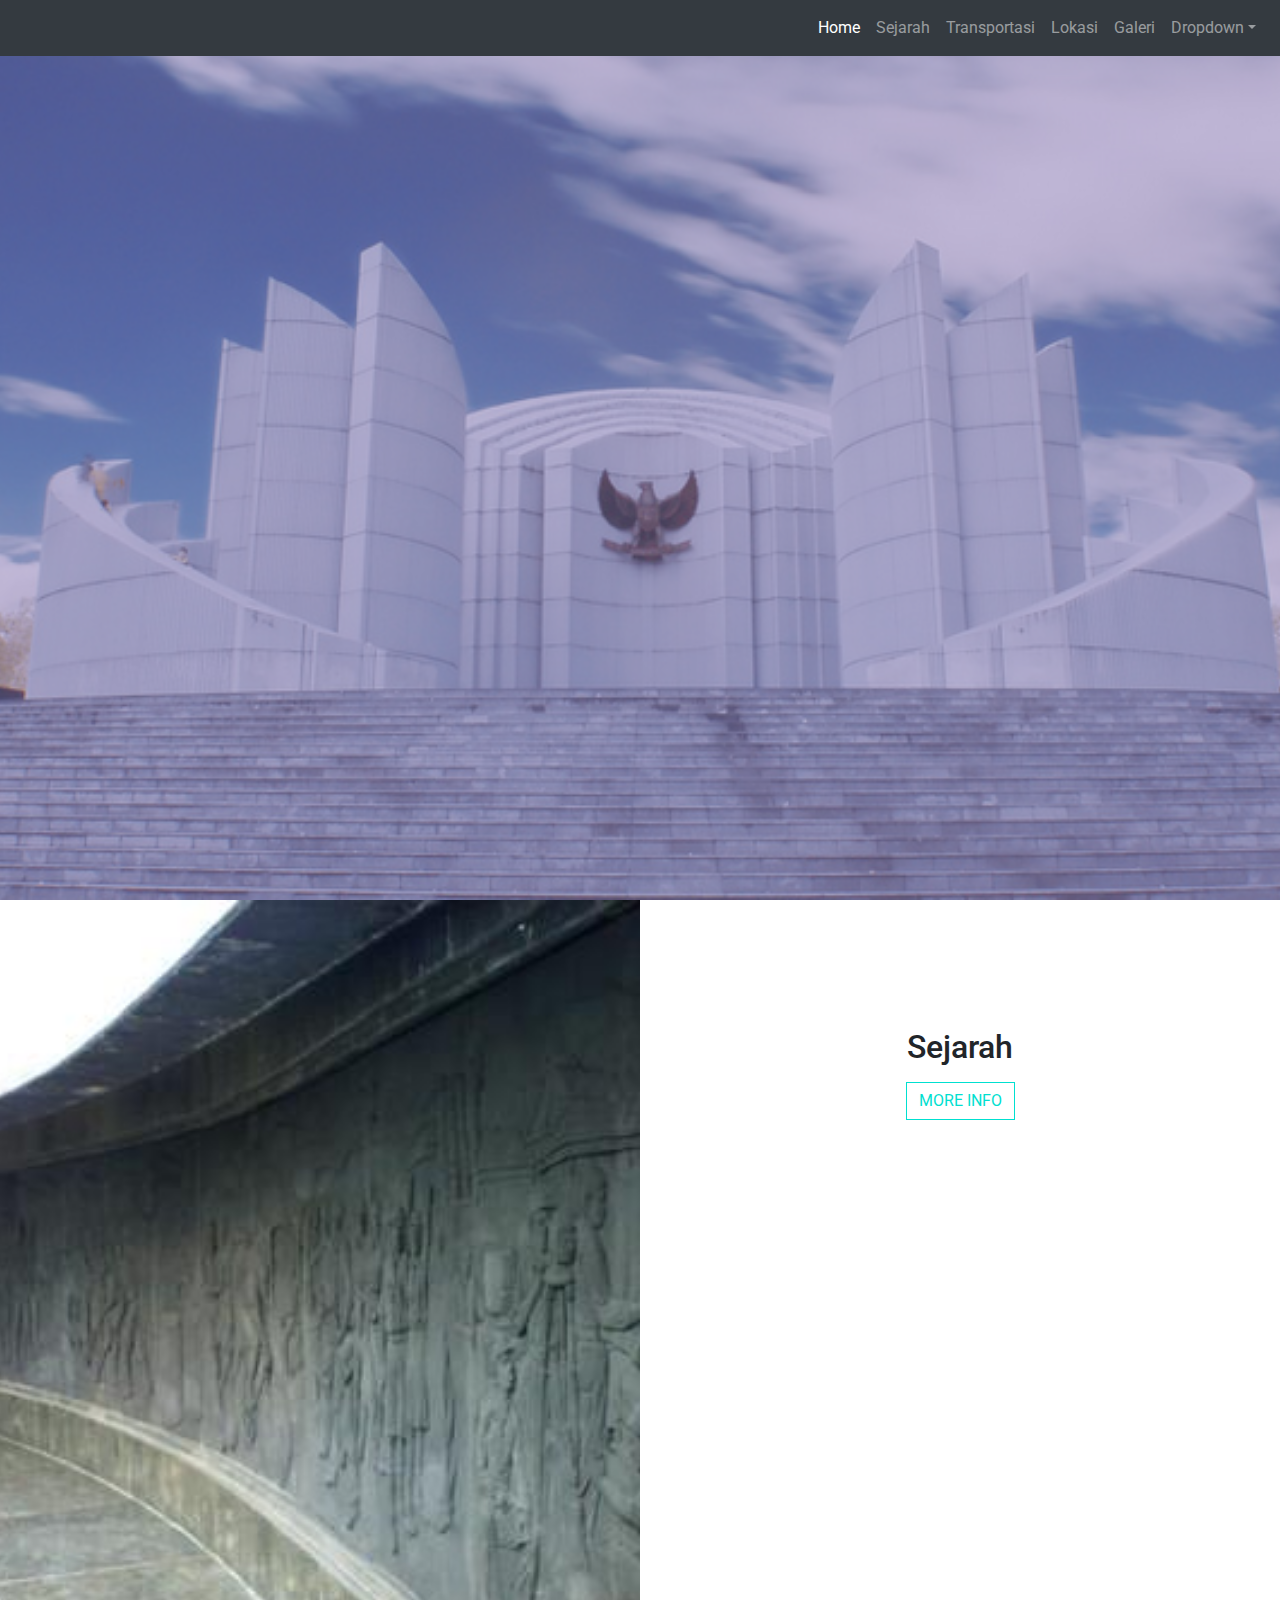
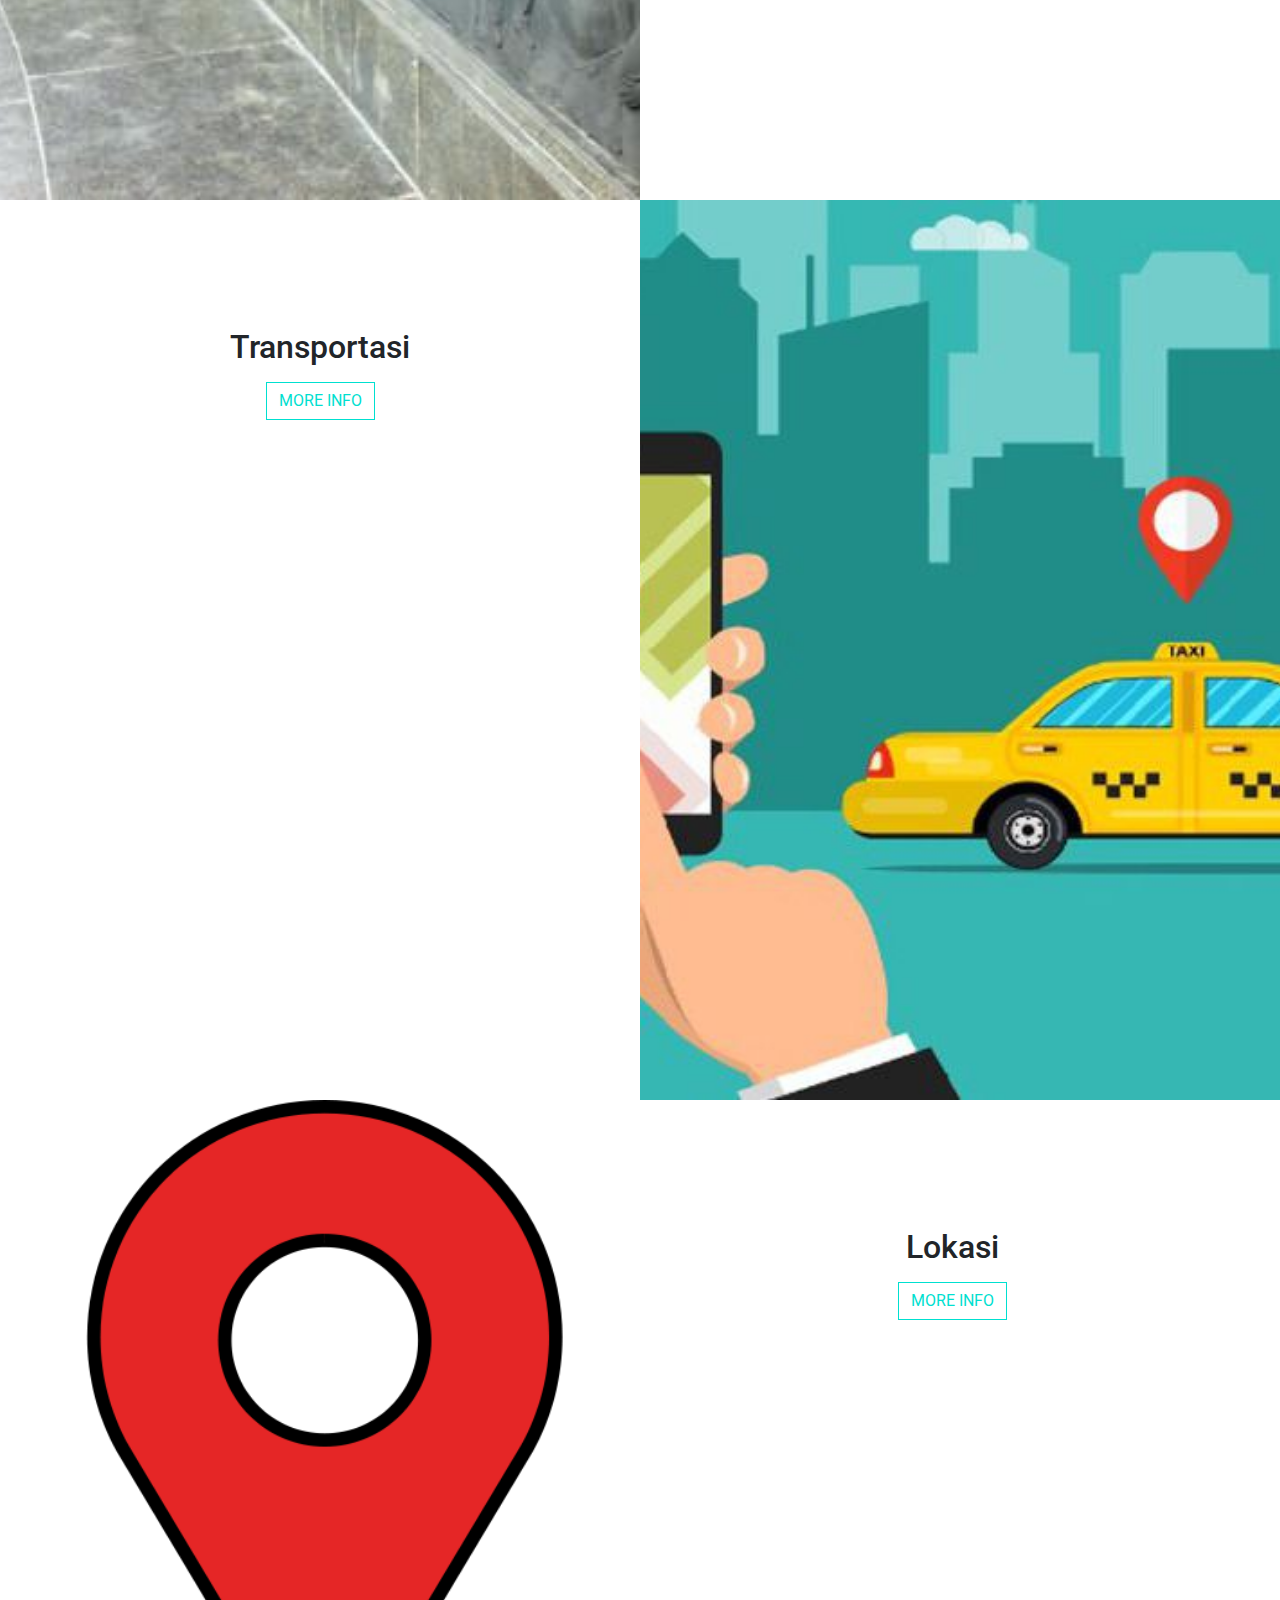
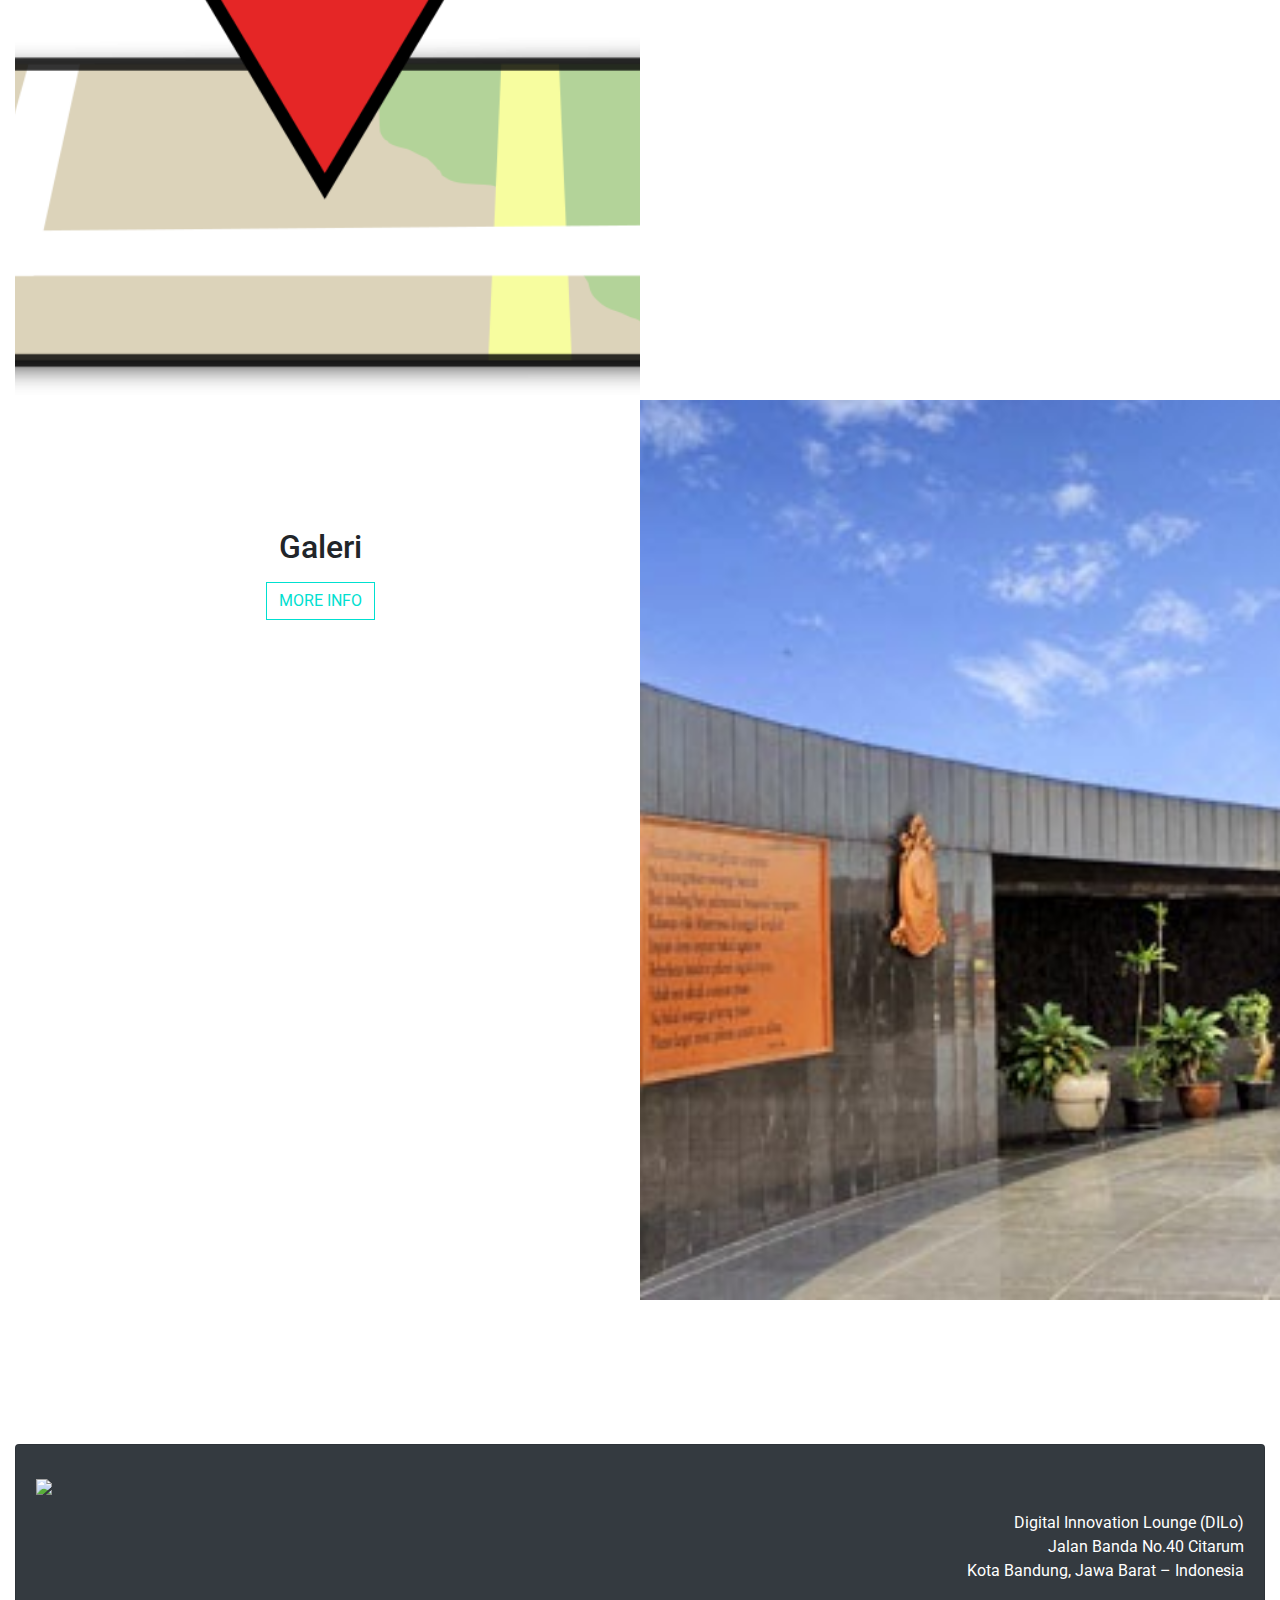
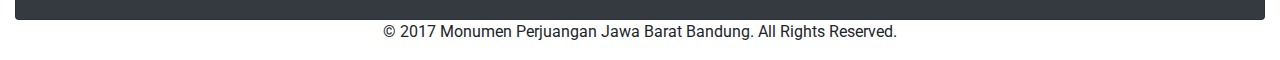
==== index.html @ 0433e82e "baru" ====
<!DOCTYPE html>
<html lang="en">

<head>
	<title>Monumen Perjuangan Jawa Barat</title>
	<!-- Required meta tags -->
	<meta charset="utf-8">
	<meta name="viewport" content="width=device-width, initial-scale=1, shrink-to-fit=no">
  
	<!-- Bootstrap CSS -->
	<link rel="stylesheet" href="css/bootstrap.min.css">
	<link rel="stylesheet" href="css/style.css">
	<!-- Google Webfonts -->
	<link href='http://fonts.googleapis.com/css?family=Roboto:400,300,100,500' rel='stylesheet' type='text/css'>
	<link href='http://fonts.googleapis.com/css?family=Roboto+Slab:400,300,100,500' rel='stylesheet' type='text/css'>
	
	<!-- Animate.css -->
	<link rel="stylesheet" href="css/animate.css">
	<!-- Icomoon Icon Fonts-->
	<link rel="stylesheet" href="css/icomoon.css">
	<!-- Simple Line Icons -->
	<link rel="stylesheet" href="css/simple-line-icons.css">
	<!-- Theme Style -->
	<link rel="stylesheet" href="css/style.css">
	<!-- Modernizr JS -->
	<script src="js/modernizr-2.6.2.min.js"></script>
</head>

<body>
	<body bgcolor="#d14b4b">
	<div class="header">
		<div class="overlay">
			<main role="main" class="container">
				<nav class="navbar navbar-expand-md navbar-dark bg-dark fixed-top">
					<div class="col-2">
						<a class="navbar-brand" href="#"><img src="img/logo-talentbandung.png" width="150" alt=""></a>
					</div>
		
					<div class="col">
						<button class="navbar-toggler" type="button" data-toggle="collapse" data-target="#navbarsExampleDefault" aria-controls="navbarsExampleDefault" aria-expanded="false" aria-label="Toggle navigation">
							<span class="navbar-toggler-icon"></span>
						</button>
					</div>
		
					<div class="collapse navbar-collapse justify-content-end" id="navbarsExampleDefault">
						<ul class="navbar-nav">
							<li class="nav-item active">
								<a class="nav-link" href="index.html">Home <span class="sr-only">(current)</span></a>
							</li>
							<li class="nav-item">
								<a class="nav-link" href="sejarah.html">Sejarah</a>
							</li>
							<li class="nav-item">
								<a class="nav-link" href="transportasi.html">Transportasi</a>
							</li>
							<li class="nav-item">
								<a class="nav-link" href="lokasi.html">Lokasi</a>
							</li>
							<li class="nav-item">
								<a class="nav-link" href="galeri.html">Galeri</a>
							</li>
							<li class="nav-item dropdown">
									<a class="nav-link dropdown-toggle" href="#" id="dropdown01" data-toggle="dropdown" aria-haspopup="false" aria-expanded="true">Dropdown</a>
								<div class="dropdown-menu" aria-labelledby="dropdown01">
									<a class="dropdown-link" href="#">Extra</a>
									<a class="dropdown-link" href="#">About Me</a>
								</div>
							</li>
						</ul>
					</div>
				</nav>
			</main>
		<!-- /.container -->
		</div>
	</div>
		
			<div class="content">
				<div class="container-fluid">
					<div class="row">
						<div class="col-md d-flex align-items-center" style="background-image:url(img/sejarah.jpg)">
						</div>
						<div class="col-md text-center">
							<h2>Sejarah</h2>
							<p></p>
							<p><a href="sejarah.html" class="btn">More Info</a></p>
						</div>
					</div>
					<div class="row">
						<div class="col-md order-12" style="background-image:url(img/transportasi.jpg)">
						</div>
						<div class="col-md text-center">
							<h2>Transportasi</h2>
							<p></p>
							<p><a href="transportasi.html" class="btn">More Info</a></p>
						</div>
					</div>
				<div class="container-fluid">
					<div class="row">
						<div class="col-md d-flex align-items-center" style="background-image:url(img/location.png)">
						</div>
						<div class="col-md text-center">
							<h2>Lokasi</h2>
							<p></p>
							<p><a href="lokasi.html" class="btn">More Info</a></p>
						</div>
					</div>
				</div>
				<div class="row">
						<div class="col-md order-12" style="background-image:url(img/monumen4.jpg)">
						</div>
						<div class="col-md text-center">
							<h2>Galeri</h2>
							<p></p>
							<p><a href="galeri.html" class="btn">More Info</a></p>
						</div>
					</div>	
	<br>
	<br>
	<br>
	<br>
	<br>
	<br>
	<div class="card text-white bg-dark " style="border-radius: 50 ;">
		<div class="card-body">
			<div class="container"></div>
			  <h2 align="left"><img src="img/logo-talentbandung.png" width="230"></h2>
				
				<p align="right">Digital Innovation Lounge (DILo) <br>Jalan Banda No.40 Citarum <br>Kota Bandung, Jawa Barat – Indonesia </p>
			</div>
			<div class="">
			
			</div>	
		</div>		
	</div>
		  <p class="card-text" style="text-align: center;">&copy; 2017 Monumen Perjuangan Jawa Barat Bandung. All Rights Reserved.</p>

	<!-- jQuery -->
	<script src="js/jquery-3.2.1.min.js"></script>
	<!-- jQuery Easing -->
	<script src="js/jquery.easing.1.3.js"></script>
	<!-- Bootstrap -->
	<script src="js/bootstrap.min.js"></script>
	<!-- Waypoints -->
	<script src="js/jquery.waypoints.min.js"></script>
	<!-- Magnific Popup -->
	<script src="js/jquery.magnific-popup.min.js"></script>
	<!-- Main JS -->
	<script src="js/main.js"></script>

	
	</body>
</html>
---- css/style.css ----
.btn {
  border-radius: 0;
}

.btn-success {
  background-color: #0c631b;
}
.intro {
  margin: 10rem 0;
}
.header {
  background: url(../img/monumen1.png) center center no-repeat fixed;
  background-size: cover;
  overflow: hidden;
}
.header a {
  color: rgb(136, 136, 136);
}
.header .dropdown-item {
  color: #333;
}
.body{
  background: #d14b4b;
  color: #045750;
}
.overlay{
  background: rgba(130, 111, 173, 0.5);
  color: rgb(68, 68, 68);
  overflow: hidden;
}
.header>.overlay {
  min-height: 100vh;
}
.btn, .btn:hover {
  text-transform: uppercase;
  color: #00e0d0;
  border-color: #00e0d0;
}
.btn:hover {
  background-color: #00e0d0;
  color: #000;
}

/* slider */
#slider-home .carousel-indicators {
  position: relative;
  top: 3rem;
}
.carousel-indicators li {
  width: 10px;
  height: 10px;
  border-radius: 100%;
}
/* content */
.content .col-md {
  background-position: center center;
  background-size: cover;
  padding: 8rem 5rem;
  line-height: 2;
  min-height: 100vh;
}
.footer {
  padding: 5em 0;
  background: #808080;
  line-height: 1.5;
}
.col-md-10 {
  width: 83.33333%;
  color: #808080;
}
---- css/icomoon.css ----
@font-face {
	font-family: 'icomoon';
	src:url('../fonts/icomoon/icomoon.eot?srf3rx');
	src:url('../fonts/icomoon/icomoon.eot?srf3rx#iefix') format('embedded-opentype'),
		url('../fonts/icomoon/icomoon.ttf?srf3rx') format('truetype'),
		url('../fonts/icomoon/icomoon.woff?srf3rx') format('woff'),
		url('../fonts/icomoon/icomoon.svg?srf3rx#icomoon') format('svg');
	font-weight: normal;
	font-style: normal;
}

[class^="icon-"], [class*=" icon-"] {
	font-family: 'icomoon';
	speak: none;
	font-style: normal;
	font-weight: normal;
	font-variant: normal;
	text-transform: none;
	line-height: 1;

	/* Better Font Rendering =========== */
	-webkit-font-smoothing: antialiased;
	-moz-osx-font-smoothing: grayscale;
}

.icon-add-to-list:before {
	content: "\e600";
}
.icon-classic-computer:before {
	content: "\e601";
}
.icon-controller-fast-backward:before {
	content: "\e602";
}
.icon-creative-commons-attribution:before {
	content: "\e603";
}
.icon-creative-commons-noderivs:before {
	content: "\e604";
}
.icon-creative-commons-noncommercial-eu:before {
	content: "\e605";
}
.icon-creative-commons-noncommercial-us:before {
	content: "\e606";
}
.icon-creative-commons-public-domain:before {
	content: "\e607";
}
.icon-creative-commons-remix:before {
	content: "\e608";
}
.icon-creative-commons-share:before {
	content: "\e609";
}
.icon-creative-commons-sharealike:before {
	content: "\e60a";
}
.icon-creative-commons:before {
	content: "\e60b";
}
.icon-document-landscape:before {
	content: "\e60c";
}
.icon-remove-user:before {
	content: "\e60d";
}
.icon-warning:before {
	content: "\e60e";
}
.icon-arrow-bold-down:before {
	content: "\e60f";
}
.icon-arrow-bold-left:before {
	content: "\e610";
}
.icon-arrow-bold-right:before {
	content: "\e611";
}
.icon-arrow-bold-up:before {
	content: "\e612";
}
.icon-arrow-down:before {
	content: "\e613";
}
.icon-arrow-left:before {
	content: "\e614";
}
.icon-arrow-long-down:before {
	content: "\e615";
}
.icon-arrow-long-left:before {
	content: "\e616";
}
.icon-arrow-long-right:before {
	content: "\e617";
}
.icon-arrow-long-up:before {
	content: "\e618";
}
.icon-arrow-right:before {
	content: "\e619";
}
.icon-arrow-up:before {
	content: "\e61a";
}
.icon-arrow-with-circle-down:before {
	content: "\e61b";
}
.icon-arrow-with-circle-left:before {
	content: "\e61c";
}
.icon-arrow-with-circle-right:before {
	content: "\e61d";
}
.icon-arrow-with-circle-up:before {
	content: "\e61e";
}
.icon-bookmark:before {
	content: "\e61f";
}
.icon-bookmarks:before {
	content: "\e620";
}
.icon-chevron-down:before {
	content: "\e621";
}
.icon-chevron-left:before {
	content: "\e622";
}
.icon-chevron-right:before {
	content: "\e623";
}
.icon-chevron-small-down:before {
	content: "\e624";
}
.icon-chevron-small-left:before {
	content: "\e625";
}
.icon-chevron-small-right:before {
	content: "\e626";
}
.icon-chevron-small-up:before {
	content: "\e627";
}
.icon-chevron-thin-down:before {
	content: "\e628";
}
.icon-chevron-thin-left:before {
	content: "\e629";
}
.icon-chevron-thin-right:before {
	content: "\e62a";
}
.icon-chevron-thin-up:before {
	content: "\e62b";
}
.icon-chevron-up:before {
	content: "\e62c";
}
.icon-chevron-with-circle-down:before {
	content: "\e62d";
}
.icon-chevron-with-circle-left:before {
	content: "\e62e";
}
.icon-chevron-with-circle-right:before {
	content: "\e62f";
}
.icon-chevron-with-circle-up:before {
	content: "\e630";
}
.icon-cloud:before {
	content: "\e631";
}
.icon-controller-fast-forward:before {
	content: "\e632";
}
.icon-controller-jump-to-start:before {
	content: "\e633";
}
.icon-controller-next:before {
	content: "\e634";
}
.icon-controller-paus:before {
	content: "\e635";
}
.icon-controller-play:before {
	content: "\e636";
}
.icon-controller-record:before {
	content: "\e637";
}
.icon-controller-stop:before {
	content: "\e638";
}
.icon-controller-volume:before {
	content: "\e639";
}
.icon-dot-single:before {
	content: "\e63a";
}
.icon-dots-three-horizontal:before {
	content: "\e63b";
}
.icon-dots-three-vertical:before {
	content: "\e63c";
}
.icon-dots-two-horizontal:before {
	content: "\e63d";
}
.icon-dots-two-vertical:before {
	content: "\e63e";
}
.icon-download:before {
	content: "\e63f";
}
.icon-emoji-flirt:before {
	content: "\e640";
}
.icon-flow-branch:before {
	content: "\e641";
}
.icon-flow-cascade:before {
	content: "\e642";
}
.icon-flow-line:before {
	content: "\e643";
}
.icon-flow-parallel:before {
	content: "\e644";
}
.icon-flow-tree:before {
	content: "\e645";
}
.icon-install:before {
	content: "\e646";
}
.icon-layers:before {
	content: "\e647";
}
.icon-open-book:before {
	content: "\e648";
}
.icon-resize-100:before {
	content: "\e649";
}
.icon-resize-full-screen:before {
	content: "\e64a";
}
.icon-save:before {
	content: "\e64b";
}
.icon-select-arrows:before {
	content: "\e64c";
}
.icon-sound-mute:before {
	content: "\e64d";
}
.icon-sound:before {
	content: "\e64e";
}
.icon-trash:before {
	content: "\e64f";
}
.icon-triangle-down:before {
	content: "\e650";
}
.icon-triangle-left:before {
	content: "\e651";
}
.icon-triangle-right:before {
	content: "\e652";
}
.icon-triangle-up:before {
	content: "\e653";
}
.icon-uninstall:before {
	content: "\e654";
}
.icon-upload-to-cloud:before {
	content: "\e655";
}
.icon-upload:before {
	content: "\e656";
}
.icon-add-user:before {
	content: "\e657";
}
.icon-address:before {
	content: "\e658";
}
.icon-adjust:before {
	content: "\e659";
}
.icon-air:before {
	content: "\e65a";
}
.icon-aircraft-landing:before {
	content: "\e65b";
}
.icon-aircraft-take-off:before {
	content: "\e65c";
}
.icon-aircraft:before {
	content: "\e65d";
}
.icon-align-bottom:before {
	content: "\e65e";
}
.icon-align-horizontal-middle:before {
	content: "\e65f";
}
.icon-align-left:before {
	content: "\e660";
}
.icon-align-right:before {
	content: "\e661";
}
.icon-align-top:before {
	content: "\e662";
}
.icon-align-vertical-middle:before {
	content: "\e663";
}
.icon-archive:before {
	content: "\e664";
}
.icon-area-graph:before {
	content: "\e665";
}
.icon-attachment:before {
	content: "\e666";
}
.icon-awareness-ribbon:before {
	content: "\e667";
}
.icon-back-in-time:before {
	content: "\e668";
}
.icon-back:before {
	content: "\e669";
}
.icon-bar-graph:before {
	content: "\e66a";
}
.icon-battery:before {
	content: "\e66b";
}
.icon-beamed-note:before {
	content: "\e66c";
}
.icon-bell:before {
	content: "\e66d";
}
.icon-blackboard:before {
	content: "\e66e";
}
.icon-block:before {
	content: "\e66f";
}
.icon-book:before {
	content: "\e670";
}
.icon-bowl:before {
	content: "\e671";
}
.icon-box:before {
	content: "\e672";
}
.icon-briefcase:before {
	content: "\e673";
}
.icon-browser:before {
	content: "\e674";
}
.icon-brush:before {
	content: "\e675";
}
.icon-bucket:before {
	content: "\e676";
}
.icon-cake:before {
	content: "\e677";
}
.icon-calculator:before {
	content: "\e678";
}
.icon-calendar:before {
	content: "\e679";
}
.icon-camera:before {
	content: "\e67a";
}
.icon-ccw:before {
	content: "\e67b";
}
.icon-chat:before {
	content: "\e67c";
}
.icon-check:before {
	content: "\e67d";
}
.icon-circle-with-cross:before {
	content: "\e67e";
}
.icon-circle-with-minus:before {
	content: "\e67f";
}
.icon-circle-with-plus:before {
	content: "\e680";
}
.icon-circle:before {
	content: "\e681";
}
.icon-circular-graph:before {
	content: "\e682";
}
.icon-clapperboard:before {
	content: "\e683";
}
.icon-clipboard:before {
	content: "\e684";
}
.icon-clock:before {
	content: "\e685";
}
.icon-code:before {
	content: "\e686";
}
.icon-cog:before {
	content: "\e687";
}
.icon-colours:before {
	content: "\e688";
}
.icon-compass:before {
	content: "\e689";
}
.icon-copy:before {
	content: "\e68a";
}
.icon-credit-card:before {
	content: "\e68b";
}
.icon-credit:before {
	content: "\e68c";
}
.icon-cross:before {
	content: "\e68d";
}
.icon-cup:before {
	content: "\e68e";
}
.icon-cw:before {
	content: "\e68f";
}
.icon-cycle:before {
	content: "\e690";
}
.icon-database:before {
	content: "\e691";
}
.icon-dial-pad:before {
	content: "\e692";
}
.icon-direction:before {
	content: "\e693";
}
.icon-document:before {
	content: "\e694";
}
.icon-documents:before {
	content: "\e695";
}
.icon-drink:before {
	content: "\e696";
}
.icon-drive:before {
	content: "\e697";
}
.icon-drop:before {
	content: "\e698";
}
.icon-edit:before {
	content: "\e699";
}
.icon-email:before {
	content: "\e69a";
}
.icon-emoji-happy:before {
	content: "\e69b";
}
.icon-emoji-neutral:before {
	content: "\e69c";
}
.icon-emoji-sad:before {
	content: "\e69d";
}
.icon-erase:before {
	content: "\e69e";
}
.icon-eraser:before {
	content: "\e69f";
}
.icon-export:before {
	content: "\e6a0";
}
.icon-eye:before {
	content: "\e6a1";
}
.icon-feather:before {
	content: "\e6a2";
}
.icon-flag:before {
	content: "\e6a3";
}
.icon-flash:before {
	content: "\e6a4";
}
.icon-flashlight:before {
	content: "\e6a5";
}
.icon-flat-brush:before {
	content: "\e6a6";
}
.icon-folder-images:before {
	content: "\e6a7";
}
.icon-folder-music:before {
	content: "\e6a8";
}
.icon-folder-video:before {
	content: "\e6a9";
}
.icon-folder:before {
	content: "\e6aa";
}
.icon-forward:before {
	content: "\e6ab";
}
.icon-funnel:before {
	content: "\e6ac";
}
.icon-game-controller:before {
	content: "\e6ad";
}
.icon-gauge:before {
	content: "\e6ae";
}
.icon-globe:before {
	content: "\e6af";
}
.icon-graduation-cap:before {
	content: "\e6b0";
}
.icon-grid:before {
	content: "\e6b1";
}
.icon-hair-cross:before {
	content: "\e6b2";
}
.icon-hand:before {
	content: "\e6b3";
}
.icon-heart-outlined:before {
	content: "\e6b4";
}
.icon-heart:before {
	content: "\e6b5";
}
.icon-help-with-circle:before {
	content: "\e6b6";
}
.icon-help:before {
	content: "\e6b7";
}
.icon-home:before {
	content: "\e6b8";
}
.icon-hour-glass:before {
	content: "\e6b9";
}
.icon-image-inverted:before {
	content: "\e6ba";
}
.icon-image:before {
	content: "\e6bb";
}
.icon-images:before {
	content: "\e6bc";
}
.icon-inbox:before {
	content: "\e6bd";
}
.icon-infinity:before {
	content: "\e6be";
}
.icon-info-with-circle:before {
	content: "\e6bf";
}
.icon-info:before {
	content: "\e6c0";
}
.icon-key:before {
	content: "\e6c1";
}
.icon-keyboard:before {
	content: "\e6c2";
}
.icon-lab-flask:before {
	content: "\e6c3";
}
.icon-landline:before {
	content: "\e6c4";
}
.icon-language:before {
	content: "\e6c5";
}
.icon-laptop:before {
	content: "\e6c6";
}
.icon-leaf:before {
	content: "\e6c7";
}
.icon-level-down:before {
	content: "\e6c8";
}
.icon-level-up:before {
	content: "\e6c9";
}
.icon-lifebuoy:before {
	content: "\e6ca";
}
.icon-light-bulb:before {
	content: "\e6cb";
}
.icon-light-down:before {
	content: "\e6cc";
}
.icon-light-up:before {
	content: "\e6cd";
}
.icon-line-graph:before {
	content: "\e6ce";
}
.icon-link:before {
	content: "\e6cf";
}
.icon-list:before {
	content: "\e6d0";
}
.icon-location-pin:before {
	content: "\e6d1";
}
.icon-location:before {
	content: "\e6d2";
}
.icon-lock-open:before {
	content: "\e6d3";
}
.icon-lock:before {
	content: "\e6d4";
}
.icon-log-out:before {
	content: "\e6d5";
}
.icon-login:before {
	content: "\e6d6";
}
.icon-loop:before {
	content: "\e6d7";
}
.icon-magnet:before {
	content: "\e6d8";
}
.icon-magnifying-glass:before {
	content: "\e6d9";
}
.icon-mail:before {
	content: "\e6da";
}
.icon-man:before {
	content: "\e6db";
}
.icon-map:before {
	content: "\e6dc";
}
.icon-mask:before {
	content: "\e6dd";
}
.icon-medal:before {
	content: "\e6de";
}
.icon-megaphone:before {
	content: "\e6df";
}
.icon-menu:before {
	content: "\e6e0";
}
.icon-message:before {
	content: "\e6e1";
}
.icon-mic:before {
	content: "\e6e2";
}
.icon-minus:before {
	content: "\e6e3";
}
.icon-mobile:before {
	content: "\e6e4";
}
.icon-modern-mic:before {
	content: "\e6e5";
}
.icon-moon:before {
	content: "\e6e6";
}
.icon-mouse:before {
	content: "\e6e7";
}
.icon-music:before {
	content: "\e6e8";
}
.icon-network:before {
	content: "\e6e9";
}
.icon-new-message:before {
	content: "\e6ea";
}
.icon-new:before {
	content: "\e6eb";
}
.icon-news:before {
	content: "\e6ec";
}
.icon-note:before {
	content: "\e6ed";
}
.icon-notification:before {
	content: "\e6ee";
}
.icon-old-mobile:before {
	content: "\e6ef";
}
.icon-old-phone:before {
	content: "\e6f0";
}
.icon-palette:before {
	content: "\e6f1";
}
.icon-paper-plane:before {
	content: "\e6f2";
}
.icon-pencil:before {
	content: "\e6f3";
}
.icon-phone:before {
	content: "\e6f4";
}
.icon-pie-chart:before {
	content: "\e6f5";
}
.icon-pin:before {
	content: "\e6f6";
}
.icon-plus:before {
	content: "\e6f7";
}
.icon-popup:before {
	content: "\e6f8";
}
.icon-power-plug:before {
	content: "\e6f9";
}
.icon-price-ribbon:before {
	content: "\e6fa";
}
.icon-price-tag:before {
	content: "\e6fb";
}
.icon-print:before {
	content: "\e6fc";
}
.icon-progress-empty:before {
	content: "\e6fd";
}
.icon-progress-full:before {
	content: "\e6fe";
}
.icon-progress-one:before {
	content: "\e6ff";
}
.icon-progress-two:before {
	content: "\e700";
}
.icon-publish:before {
	content: "\e701";
}
.icon-quote:before {
	content: "\e702";
}
.icon-radio:before {
	content: "\e703";
}
.icon-reply-all:before {
	content: "\e704";
}
.icon-reply:before {
	content: "\e705";
}
.icon-retweet:before {
	content: "\e706";
}
.icon-rocket:before {
	content: "\e707";
}
.icon-round-brush:before {
	content: "\e708";
}
.icon-rss:before {
	content: "\e709";
}
.icon-ruler:before {
	content: "\e70a";
}
.icon-scissors:before {
	content: "\e70b";
}
.icon-share-alternitive:before {
	content: "\e70c";
}
.icon-share:before {
	content: "\e70d";
}
.icon-shareable:before {
	content: "\e70e";
}
.icon-shield:before {
	content: "\e70f";
}
.icon-shop:before {
	content: "\e710";
}
.icon-shopping-bag:before {
	content: "\e711";
}
.icon-shopping-basket:before {
	content: "\e712";
}
.icon-shopping-cart:before {
	content: "\e713";
}
.icon-shuffle:before {
	content: "\e714";
}
.icon-signal:before {
	content: "\e715";
}
.icon-sound-mix:before {
	content: "\e716";
}
.icon-sports-club:before {
	content: "\e717";
}
.icon-spreadsheet:before {
	content: "\e718";
}
.icon-squared-cross:before {
	content: "\e719";
}
.icon-squared-minus:before {
	content: "\e71a";
}
.icon-squared-plus:before {
	content: "\e71b";
}
.icon-star-outlined:before {
	content: "\e71c";
}
.icon-star:before {
	content: "\e71d";
}
.icon-stopwatch:before {
	content: "\e71e";
}
.icon-suitcase:before {
	content: "\e71f";
}
.icon-swap:before {
	content: "\e720";
}
.icon-sweden:before {
	content: "\e721";
}
.icon-switch:before {
	content: "\e722";
}
.icon-tablet:before {
	content: "\e723";
}
.icon-tag:before {
	content: "\e724";
}
.icon-text-document-inverted:before {
	content: "\e725";
}
.icon-text-document:before {
	content: "\e726";
}
.icon-text:before {
	content: "\e727";
}
.icon-thermometer:before {
	content: "\e728";
}
.icon-thumbs-down:before {
	content: "\e729";
}
.icon-thumbs-up:before {
	content: "\e72a";
}
.icon-thunder-cloud:before {
	content: "\e72b";
}
.icon-ticket:before {
	content: "\e72c";
}
.icon-time-slot:before {
	content: "\e72d";
}
.icon-tools:before {
	content: "\e72e";
}
.icon-traffic-cone:before {
	content: "\e72f";
}
.icon-tree:before {
	content: "\e730";
}
.icon-trophy:before {
	content: "\e731";
}
.icon-tv:before {
	content: "\e732";
}
.icon-typing:before {
	content: "\e733";
}
.icon-unread:before {
	content: "\e734";
}
.icon-untag:before {
	content: "\e735";
}
.icon-user:before {
	content: "\e736";
}
.icon-users:before {
	content: "\e737";
}
.icon-v-card:before {
	content: "\e738";
}
.icon-video:before {
	content: "\e739";
}
.icon-vinyl:before {
	content: "\e73a";
}
.icon-voicemail:before {
	content: "\e73b";
}
.icon-wallet:before {
	content: "\e73c";
}
.icon-water:before {
	content: "\e73d";
}
.icon-px-with-circle:before {
	content: "\e73e";
}
.icon-px:before {
	content: "\e73f";
}
.icon-basecamp:before {
	content: "\e740";
}
.icon-behance:before {
	content: "\e741";
}
.icon-creative-cloud:before {
	content: "\e742";
}
.icon-dropbox:before {
	content: "\e743";
}
.icon-evernote:before {
	content: "\e744";
}
.icon-flattr:before {
	content: "\e745";
}
.icon-foursquare:before {
	content: "\e746";
}
.icon-google-drive:before {
	content: "\e747";
}
.icon-google-hangouts:before {
	content: "\e748";
}
.icon-grooveshark:before {
	content: "\e749";
}
.icon-icloud:before {
	content: "\e74a";
}
.icon-mixi:before {
	content: "\e74b";
}
.icon-onedrive:before {
	content: "\e74c";
}
.icon-paypal:before {
	content: "\e74d";
}
.icon-picasa:before {
	content: "\e74e";
}
.icon-qq:before {
	content: "\e74f";
}
.icon-rdio-with-circle:before {
	content: "\e750";
}
.icon-renren:before {
	content: "\e751";
}
.icon-scribd:before {
	content: "\e752";
}
.icon-sina-weibo:before {
	content: "\e753";
}
.icon-skype-with-circle:before {
	content: "\e754";
}
.icon-skype:before {
	content: "\e755";
}
.icon-slideshare:before {
	content: "\e756";
}
.icon-smashing:before {
	content: "\e757";
}
.icon-soundcloud:before {
	content: "\e758";
}
.icon-spotify-with-circle:before {
	content: "\e759";
}
.icon-spotify:before {
	content: "\e75a";
}
.icon-swarm:before {
	content: "\e75b";
}
.icon-vine-with-circle:before {
	content: "\e75c";
}
.icon-vine:before {
	content: "\e75d";
}
.icon-vk-alternitive:before {
	content: "\e75e";
}
.icon-vk-with-circle:before {
	content: "\e75f";
}
.icon-vk:before {
	content: "\e760";
}
.icon-xing-with-circle:before {
	content: "\e761";
}
.icon-xing:before {
	content: "\e762";
}
.icon-yelp:before {
	content: "\e763";
}
.icon-dribbble-with-circle:before {
	content: "\e764";
}
.icon-dribbble:before {
	content: "\e765";
}
.icon-facebook-with-circle:before {
	content: "\e766";
}
.icon-facebook:before {
	content: "\e767";
}
.icon-flickr-with-circle:before {
	content: "\e768";
}
.icon-flickr:before {
	content: "\e769";
}
.icon-github-with-circle:before {
	content: "\e76a";
}
.icon-github:before {
	content: "\e76b";
}
.icon-google-with-circle:before {
	content: "\e76c";
}
.icon-google:before {
	content: "\e76d";
}
.icon-instagram-with-circle:before {
	content: "\e76e";
}
.icon-instagram:before {
	content: "\e76f";
}
.icon-lastfm-with-circle:before {
	content: "\e770";
}
.icon-lastfm:before {
	content: "\e771";
}
.icon-linkedin-with-circle:before {
	content: "\e772";
}
.icon-linkedin:before {
	content: "\e773";
}
.icon-pinterest-with-circle:before {
	content: "\e774";
}
.icon-pinterest:before {
	content: "\e775";
}
.icon-rdio:before {
	content: "\e776";
}
.icon-stumbleupon-with-circle:before {
	content: "\e777";
}
.icon-stumbleupon:before {
	content: "\e778";
}
.icon-tumblr-with-circle:before {
	content: "\e779";
}
.icon-tumblr:before {
	content: "\e77a";
}
.icon-twitter-with-circle:before {
	content: "\e77b";
}
.icon-twitter:before {
	content: "\e77c";
}
.icon-vimeo-with-circle:before {
	content: "\e77d";
}
.icon-vimeo:before {
	content: "\e77e";
}
.icon-youtube-with-circle:before {
	content: "\e77f";
}
.icon-youtube:before {
	content: "\e780";
}
.icon-eye2:before {
	content: "\e000";
}
.icon-paper-clip:before {
	content: "\e001";
}
.icon-mail2:before {
	content: "\e002";
}
.icon-toggle:before {
	content: "\e003";
}
.icon-layout:before {
	content: "\e004";
}
.icon-link2:before {
	content: "\e005";
}
.icon-bell2:before {
	content: "\e006";
}
.icon-lock2:before {
	content: "\e007";
}
.icon-unlock:before {
	content: "\e008";
}
.icon-ribbon:before {
	content: "\e009";
}
.icon-image2:before {
	content: "\e010";
}
.icon-signal2:before {
	content: "\e011";
}
.icon-target:before {
	content: "\e012";
}
.icon-clipboard2:before {
	content: "\e013";
}
.icon-clock2:before {
	content: "\e014";
}
.icon-watch:before {
	content: "\e015";
}
.icon-air-play:before {
	content: "\e016";
}
.icon-camera2:before {
	content: "\e017";
}
.icon-video2:before {
	content: "\e018";
}
.icon-disc:before {
	content: "\e019";
}
.icon-printer:before {
	content: "\e020";
}
.icon-monitor:before {
	content: "\e021";
}
.icon-server:before {
	content: "\e022";
}
.icon-cog2:before {
	content: "\e023";
}
.icon-heart2:before {
	content: "\e024";
}
.icon-paragraph:before {
	content: "\e025";
}
.icon-align-justify:before {
	content: "\e026";
}
.icon-align-left2:before {
	content: "\e027";
}
.icon-align-center:before {
	content: "\e028";
}
.icon-align-right2:before {
	content: "\e029";
}
.icon-book2:before {
	content: "\e030";
}
.icon-layers2:before {
	content: "\e031";
}
.icon-stack:before {
	content: "\e032";
}
.icon-stack-2:before {
	content: "\e033";
}
.icon-paper:before {
	content: "\e034";
}
.icon-paper-stack:before {
	content: "\e035";
}
.icon-search:before {
	content: "\e036";
}
.icon-zoom-in:before {
	content: "\e037";
}
.icon-zoom-out:before {
	content: "\e038";
}
.icon-reply2:before {
	content: "\e039";
}
.icon-circle-plus:before {
	content: "\e040";
}
.icon-circle-minus:before {
	content: "\e041";
}
.icon-circle-check:before {
	content: "\e042";
}
.icon-circle-cross:before {
	content: "\e043";
}
.icon-square-plus:before {
	content: "\e044";
}
.icon-square-minus:before {
	content: "\e045";
}
.icon-square-check:before {
	content: "\e046";
}
.icon-square-cross:before {
	content: "\e047";
}
.icon-microphone:before {
	content: "\e048";
}
.icon-record:before {
	content: "\e049";
}
.icon-skip-back:before {
	content: "\e050";
}
.icon-rewind:before {
	content: "\e051";
}
.icon-play:before {
	content: "\e052";
}
.icon-pause:before {
	content: "\e053";
}
.icon-stop:before {
	content: "\e054";
}
.icon-fast-forward:before {
	content: "\e055";
}
.icon-skip-forward:before {
	content: "\e056";
}
.icon-shuffle2:before {
	content: "\e057";
}
.icon-repeat:before {
	content: "\e058";
}
.icon-folder2:before {
	content: "\e059";
}
.icon-umbrella:before {
	content: "\e060";
}
.icon-moon2:before {
	content: "\e061";
}
.icon-thermometer2:before {
	content: "\e062";
}
.icon-drop2:before {
	content: "\e063";
}
.icon-sun:before {
	content: "\e064";
}
.icon-cloud2:before {
	content: "\e065";
}
.icon-cloud-upload:before {
	content: "\e066";
}
.icon-cloud-download:before {
	content: "\e067";
}
.icon-upload2:before {
	content: "\e068";
}
.icon-download2:before {
	content: "\e069";
}
.icon-location2:before {
	content: "\e070";
}
.icon-location-2:before {
	content: "\e071";
}
.icon-map2:before {
	content: "\e072";
}
.icon-battery2:before {
	content: "\e073";
}
.icon-head:before {
	content: "\e074";
}
.icon-briefcase2:before {
	content: "\e075";
}
.icon-speech-bubble:before {
	content: "\e076";
}
.icon-anchor:before {
	content: "\e077";
}
.icon-globe2:before {
	content: "\e078";
}
.icon-box2:before {
	content: "\e079";
}
.icon-reload:before {
	content: "\e080";
}
.icon-share2:before {
	content: "\e081";
}
.icon-marquee:before {
	content: "\e082";
}
.icon-marquee-plus:before {
	content: "\e083";
}
.icon-marquee-minus:before {
	content: "\e084";
}
.icon-tag2:before {
	content: "\e085";
}
.icon-power:before {
	content: "\e086";
}
.icon-command:before {
	content: "\e087";
}
.icon-alt:before {
	content: "\e088";
}
.icon-esc:before {
	content: "\e089";
}
.icon-bar-graph2:before {
	content: "\e090";
}
.icon-bar-graph-2:before {
	content: "\e091";
}
.icon-pie-graph:before {
	content: "\e092";
}
.icon-star2:before {
	content: "\e093";
}
.icon-arrow-left2:before {
	content: "\e094";
}
.icon-arrow-right2:before {
	content: "\e095";
}
.icon-arrow-up2:before {
	content: "\e096";
}
.icon-arrow-down2:before {
	content: "\e097";
}
.icon-volume:before {
	content: "\e098";
}
.icon-mute:before {
	content: "\e099";
}
.icon-content-right:before {
	content: "\e100";
}
.icon-content-left:before {
	content: "\e101";
}
.icon-grid2:before {
	content: "\e102";
}
.icon-grid-2:before {
	content: "\e103";
}
.icon-columns:before {
	content: "\e104";
}
.icon-loader:before {
	content: "\e105";
}
.icon-bag:before {
	content: "\e106";
}
.icon-ban:before {
	content: "\e107";
}
.icon-flag2:before {
	content: "\e108";
}
.icon-trash2:before {
	content: "\e109";
}
.icon-expand:before {
	content: "\e110";
}
.icon-contract:before {
	content: "\e111";
}
.icon-maximize:before {
	content: "\e112";
}
.icon-minimize:before {
	content: "\e113";
}
.icon-plus2:before {
	content: "\e114";
}
.icon-minus2:before {
	content: "\e115";
}
.icon-check2:before {
	content: "\e116";
}
.icon-cross2:before {
	content: "\e117";
}
.icon-move:before {
	content: "\e118";
}
.icon-delete:before {
	content: "\e119";
}
.icon-menu2:before {
	content: "\e120";
}
.icon-archive2:before {
	content: "\e121";
}
.icon-inbox2:before {
	content: "\e122";
}
.icon-outbox:before {
	content: "\e123";
}
.icon-file:before {
	content: "\e124";
}
.icon-file-add:before {
	content: "\e125";
}
.icon-file-subtract:before {
	content: "\e126";
}
.icon-help2:before {
	content: "\e127";
}
.icon-open:before {
	content: "\e128";
}
.icon-ellipsis:before {
	content: "\e129";
}
---- css/simple-line-icons.css ----
@font-face {
  font-family: 'simple-line-icons';
  src:  url('../fonts/simple-line-icons/Simple-Line-Icons.eot?v=2.2.2');
  src:  url('../fonts/simple-line-icons/Simple-Line-Icons.eot?#iefix&v=2.2.2') format('embedded-opentype'),
        url('../fonts/simple-line-icons/Simple-Line-Icons.ttf?v=2.2.2') format('truetype'),
        url('../fonts/simple-line-icons/Simple-Line-Icons.woff2?v=2.2.2') format('woff2'),
        url('../fonts/simple-line-icons/Simple-Line-Icons.woff?v=2.2.2') format('woff'),
        url('../fonts/simple-line-icons/Simple-Line-Icons.svg?v=2.2.2#simple-line-icons') format('svg');
  font-weight: normal;
  font-style: normal;
}
/*
 Use the following CSS code if you want to have a class per icon.
 Instead of a list of all class selectors, you can use the generic [class*="icon-"] selector, but it's slower:
*/
.icon-user,
.icon-people,
.icon-user-female,
.icon-user-follow,
.icon-user-following,
.icon-user-unfollow,
.icon-login,
.icon-logout,
.icon-emotsmile,
.icon-phone,
.icon-call-end,
.icon-call-in,
.icon-call-out,
.icon-map,
.icon-location-pin,
.icon-direction,
.icon-directions,
.icon-compass,
.icon-layers,
.icon-menu,
.icon-list,
.icon-options-vertical,
.icon-options,
.icon-arrow-down,
.icon-arrow-left,
.icon-arrow-right,
.icon-arrow-up,
.icon-arrow-up-circle,
.icon-arrow-left-circle,
.icon-arrow-right-circle,
.icon-arrow-down-circle,
.icon-check,
.icon-clock,
.icon-plus,
.icon-close,
.icon-trophy,
.icon-screen-smartphone,
.icon-screen-desktop,
.icon-plane,
.icon-notebook,
.icon-mustache,
.icon-mouse,
.icon-magnet,
.icon-energy,
.icon-disc,
.icon-cursor,
.icon-cursor-move,
.icon-crop,
.icon-chemistry,
.icon-speedometer,
.icon-shield,
.icon-screen-tablet,
.icon-magic-wand,
.icon-hourglass,
.icon-graduation,
.icon-ghost,
.icon-game-controller,
.icon-fire,
.icon-eyeglass,
.icon-envelope-open,
.icon-envelope-letter,
.icon-bell,
.icon-badge,
.icon-anchor,
.icon-wallet,
.icon-vector,
.icon-speech,
.icon-puzzle,
.icon-printer,
.icon-present,
.icon-playlist,
.icon-pin,
.icon-picture,
.icon-handbag,
.icon-globe-alt,
.icon-globe,
.icon-folder-alt,
.icon-folder,
.icon-film,
.icon-feed,
.icon-drop,
.icon-drawar,
.icon-docs,
.icon-doc,
.icon-diamond,
.icon-cup,
.icon-calculator,
.icon-bubbles,
.icon-briefcase,
.icon-book-open,
.icon-basket-loaded,
.icon-basket,
.icon-bag,
.icon-action-undo,
.icon-action-redo,
.icon-wrench,
.icon-umbrella,
.icon-trash,
.icon-tag,
.icon-support,
.icon-frame,
.icon-size-fullscreen,
.icon-size-actual,
.icon-shuffle,
.icon-share-alt,
.icon-share,
.icon-rocket,
.icon-question,
.icon-pie-chart,
.icon-pencil,
.icon-note,
.icon-loop,
.icon-home,
.icon-grid,
.icon-graph,
.icon-microphone,
.icon-music-tone-alt,
.icon-music-tone,
.icon-earphones-alt,
.icon-earphones,
.icon-equalizer,
.icon-like,
.icon-dislike,
.icon-control-start,
.icon-control-rewind,
.icon-control-play,
.icon-control-pause,
.icon-control-forward,
.icon-control-end,
.icon-volume-1,
.icon-volume-2,
.icon-volume-off,
.icon-calendar,
.icon-bulb,
.icon-chart,
.icon-ban,
.icon-bubble,
.icon-camrecorder,
.icon-camera,
.icon-cloud-download,
.icon-cloud-upload,
.icon-envelope,
.icon-eye,
.icon-flag,
.icon-heart,
.icon-info,
.icon-key,
.icon-link,
.icon-lock,
.icon-lock-open,
.icon-magnifier,
.icon-magnifier-add,
.icon-magnifier-remove,
.icon-paper-clip,
.icon-paper-plane,
.icon-power,
.icon-refresh,
.icon-reload,
.icon-settings,
.icon-star,
.icon-symble-female,
.icon-symbol-male,
.icon-target,
.icon-credit-card,
.icon-paypal,
.icon-social-tumblr,
.icon-social-twitter,
.icon-social-facebook,
.icon-social-instagram,
.icon-social-linkedin,
.icon-social-pinterest,
.icon-social-github,
.icon-social-gplus,
.icon-social-reddit,
.icon-social-skype,
.icon-social-dribbble,
.icon-social-behance,
.icon-social-foursqare,
.icon-social-soundcloud,
.icon-social-spotify,
.icon-social-stumbleupon,
.icon-social-youtube,
.icon-social-dropbox {
  font-family: 'simple-line-icons';
  speak: none;
  font-style: normal;
  font-weight: normal;
  font-variant: normal;
  text-transform: none;
  line-height: 1;
  /* Better Font Rendering =========== */
  -webkit-font-smoothing: antialiased;
  -moz-osx-font-smoothing: grayscale;
}
.icon-user:before {
  content: "\e005";
}
.icon-people:before {
  content: "\e001";
}
.icon-user-female:before {
  content: "\e000";
}
.icon-user-follow:before {
  content: "\e002";
}
.icon-user-following:before {
  content: "\e003";
}
.icon-user-unfollow:before {
  content: "\e004";
}
.icon-login:before {
  content: "\e066";
}
.icon-logout:before {
  content: "\e065";
}
.icon-emotsmile:before {
  content: "\e021";
}
.icon-phone:before {
  content: "\e600";
}
.icon-call-end:before {
  content: "\e048";
}
.icon-call-in:before {
  content: "\e047";
}
.icon-call-out:before {
  content: "\e046";
}
.icon-map:before {
  content: "\e033";
}
.icon-location-pin:before {
  content: "\e096";
}
.icon-direction:before {
  content: "\e042";
}
.icon-directions:before {
  content: "\e041";
}
.icon-compass:before {
  content: "\e045";
}
.icon-layers:before {
  content: "\e034";
}
.icon-menu:before {
  content: "\e601";
}
.icon-list:before {
  content: "\e067";
}
.icon-options-vertical:before {
  content: "\e602";
}
.icon-options:before {
  content: "\e603";
}
.icon-arrow-down:before {
  content: "\e604";
}
.icon-arrow-left:before {
  content: "\e605";
}
.icon-arrow-right:before {
  content: "\e606";
}
.icon-arrow-up:before {
  content: "\e607";
}
.icon-arrow-up-circle:before {
  content: "\e078";
}
.icon-arrow-left-circle:before {
  content: "\e07a";
}
.icon-arrow-right-circle:before {
  content: "\e079";
}
.icon-arrow-down-circle:before {
  content: "\e07b";
}
.icon-check:before {
  content: "\e080";
}
.icon-clock:before {
  content: "\e081";
}
.icon-plus:before {
  content: "\e095";
}
.icon-close:before {
  content: "\e082";
}
.icon-trophy:before {
  content: "\e006";
}
.icon-screen-smartphone:before {
  content: "\e010";
}
.icon-screen-desktop:before {
  content: "\e011";
}
.icon-plane:before {
  content: "\e012";
}
.icon-notebook:before {
  content: "\e013";
}
.icon-mustache:before {
  content: "\e014";
}
.icon-mouse:before {
  content: "\e015";
}
.icon-magnet:before {
  content: "\e016";
}
.icon-energy:before {
  content: "\e020";
}
.icon-disc:before {
  content: "\e022";
}
.icon-cursor:before {
  content: "\e06e";
}
.icon-cursor-move:before {
  content: "\e023";
}
.icon-crop:before {
  content: "\e024";
}
.icon-chemistry:before {
  content: "\e026";
}
.icon-speedometer:before {
  content: "\e007";
}
.icon-shield:before {
  content: "\e00e";
}
.icon-screen-tablet:before {
  content: "\e00f";
}
.icon-magic-wand:before {
  content: "\e017";
}
.icon-hourglass:before {
  content: "\e018";
}
.icon-graduation:before {
  content: "\e019";
}
.icon-ghost:before {
  content: "\e01a";
}
.icon-game-controller:before {
  content: "\e01b";
}
.icon-fire:before {
  content: "\e01c";
}
.icon-eyeglass:before {
  content: "\e01d";
}
.icon-envelope-open:before {
  content: "\e01e";
}
.icon-envelope-letter:before {
  content: "\e01f";
}
.icon-bell:before {
  content: "\e027";
}
.icon-badge:before {
  content: "\e028";
}
.icon-anchor:before {
  content: "\e029";
}
.icon-wallet:before {
  content: "\e02a";
}
.icon-vector:before {
  content: "\e02b";
}
.icon-speech:before {
  content: "\e02c";
}
.icon-puzzle:before {
  content: "\e02d";
}
.icon-printer:before {
  content: "\e02e";
}
.icon-present:before {
  content: "\e02f";
}
.icon-playlist:before {
  content: "\e030";
}
.icon-pin:before {
  content: "\e031";
}
.icon-picture:before {
  content: "\e032";
}
.icon-handbag:before {
  content: "\e035";
}
.icon-globe-alt:before {
  content: "\e036";
}
.icon-globe:before {
  content: "\e037";
}
.icon-folder-alt:before {
  content: "\e039";
}
.icon-folder:before {
  content: "\e089";
}
.icon-film:before {
  content: "\e03a";
}
.icon-feed:before {
  content: "\e03b";
}
.icon-drop:before {
  content: "\e03e";
}
.icon-drawar:before {
  content: "\e03f";
}
.icon-docs:before {
  content: "\e040";
}
.icon-doc:before {
  content: "\e085";
}
.icon-diamond:before {
  content: "\e043";
}
.icon-cup:before {
  content: "\e044";
}
.icon-calculator:before {
  content: "\e049";
}
.icon-bubbles:before {
  content: "\e04a";
}
.icon-briefcase:before {
  content: "\e04b";
}
.icon-book-open:before {
  content: "\e04c";
}
.icon-basket-loaded:before {
  content: "\e04d";
}
.icon-basket:before {
  content: "\e04e";
}
.icon-bag:before {
  content: "\e04f";
}
.icon-action-undo:before {
  content: "\e050";
}
.icon-action-redo:before {
  content: "\e051";
}
.icon-wrench:before {
  content: "\e052";
}
.icon-umbrella:before {
  content: "\e053";
}
.icon-trash:before {
  content: "\e054";
}
.icon-tag:before {
  content: "\e055";
}
.icon-support:before {
  content: "\e056";
}
.icon-frame:before {
  content: "\e038";
}
.icon-size-fullscreen:before {
  content: "\e057";
}
.icon-size-actual:before {
  content: "\e058";
}
.icon-shuffle:before {
  content: "\e059";
}
.icon-share-alt:before {
  content: "\e05a";
}
.icon-share:before {
  content: "\e05b";
}
.icon-rocket:before {
  content: "\e05c";
}
.icon-question:before {
  content: "\e05d";
}
.icon-pie-chart:before {
  content: "\e05e";
}
.icon-pencil:before {
  content: "\e05f";
}
.icon-note:before {
  content: "\e060";
}
.icon-loop:before {
  content: "\e064";
}
.icon-home:before {
  content: "\e069";
}
.icon-grid:before {
  content: "\e06a";
}
.icon-graph:before {
  content: "\e06b";
}
.icon-microphone:before {
  content: "\e063";
}
.icon-music-tone-alt:before {
  content: "\e061";
}
.icon-music-tone:before {
  content: "\e062";
}
.icon-earphones-alt:before {
  content: "\e03c";
}
.icon-earphones:before {
  content: "\e03d";
}
.icon-equalizer:before {
  content: "\e06c";
}
.icon-like:before {
  content: "\e068";
}
.icon-dislike:before {
  content: "\e06d";
}
.icon-control-start:before {
  content: "\e06f";
}
.icon-control-rewind:before {
  content: "\e070";
}
.icon-control-play:before {
  content: "\e071";
}
.icon-control-pause:before {
  content: "\e072";
}
.icon-control-forward:before {
  content: "\e073";
}
.icon-control-end:before {
  content: "\e074";
}
.icon-volume-1:before {
  content: "\e09f";
}
.icon-volume-2:before {
  content: "\e0a0";
}
.icon-volume-off:before {
  content: "\e0a1";
}
.icon-calendar:before {
  content: "\e075";
}
.icon-bulb:before {
  content: "\e076";
}
.icon-chart:before {
  content: "\e077";
}
.icon-ban:before {
  content: "\e07c";
}
.icon-bubble:before {
  content: "\e07d";
}
.icon-camrecorder:before {
  content: "\e07e";
}
.icon-camera:before {
  content: "\e07f";
}
.icon-cloud-download:before {
  content: "\e083";
}
.icon-cloud-upload:before {
  content: "\e084";
}
.icon-envelope:before {
  content: "\e086";
}
.icon-eye:before {
  content: "\e087";
}
.icon-flag:before {
  content: "\e088";
}
.icon-heart:before {
  content: "\e08a";
}
.icon-info:before {
  content: "\e08b";
}
.icon-key:before {
  content: "\e08c";
}
.icon-link:before {
  content: "\e08d";
}
.icon-lock:before {
  content: "\e08e";
}
.icon-lock-open:before {
  content: "\e08f";
}
.icon-magnifier:before {
  content: "\e090";
}
.icon-magnifier-add:before {
  content: "\e091";
}
.icon-magnifier-remove:before {
  content: "\e092";
}
.icon-paper-clip:before {
  content: "\e093";
}
.icon-paper-plane:before {
  content: "\e094";
}
.icon-power:before {
  content: "\e097";
}
.icon-refresh:before {
  content: "\e098";
}
.icon-reload:before {
  content: "\e099";
}
.icon-settings:before {
  content: "\e09a";
}
.icon-star:before {
  content: "\e09b";
}
.icon-symble-female:before {
  content: "\e09c";
}
.icon-symbol-male:before {
  content: "\e09d";
}
.icon-target:before {
  content: "\e09e";
}
.icon-credit-card:before {
  content: "\e025";
}
.icon-paypal:before {
  content: "\e608";
}
.icon-social-tumblr:before {
  content: "\e00a";
}
.icon-social-twitter:before {
  content: "\e009";
}
.icon-social-facebook:before {
  content: "\e00b";
}
.icon-social-instagram:before {
  content: "\e609";
}
.icon-social-linkedin:before {
  content: "\e60a";
}
.icon-social-pinterest:before {
  content: "\e60b";
}
.icon-social-github:before {
  content: "\e60c";
}
.icon-social-gplus:before {
  content: "\e60d";
}
.icon-social-reddit:before {
  content: "\e60e";
}
.icon-social-skype:before {
  content: "\e60f";
}
.icon-social-dribbble:before {
  content: "\e00d";
}
.icon-social-behance:before {
  content: "\e610";
}
.icon-social-foursqare:before {
  content: "\e611";
}
.icon-social-soundcloud:before {
  content: "\e612";
}
.icon-social-spotify:before {
  content: "\e613";
}
.icon-social-stumbleupon:before {
  content: "\e614";
}
.icon-social-youtube:before {
  content: "\e008";
}
.icon-social-dropbox:before {
  content: "\e00c";
}
---- css/style.css ----
.btn {
  border-radius: 0;
}

.btn-success {
  background-color: #0c631b;
}
.intro {
  margin: 10rem 0;
}
.header {
  background: url(../img/monumen1.png) center center no-repeat fixed;
  background-size: cover;
  overflow: hidden;
}
.header a {
  color: rgb(136, 136, 136);
}
.header .dropdown-item {
  color: #333;
}
.body{
  background: #d14b4b;
  color: #045750;
}
.overlay{
  background: rgba(130, 111, 173, 0.5);
  color: rgb(68, 68, 68);
  overflow: hidden;
}
.header>.overlay {
  min-height: 100vh;
}
.btn, .btn:hover {
  text-transform: uppercase;
  color: #00e0d0;
  border-color: #00e0d0;
}
.btn:hover {
  background-color: #00e0d0;
  color: #000;
}

/* slider */
#slider-home .carousel-indicators {
  position: relative;
  top: 3rem;
}
.carousel-indicators li {
  width: 10px;
  height: 10px;
  border-radius: 100%;
}
/* content */
.content .col-md {
  background-position: center center;
  background-size: cover;
  padding: 8rem 5rem;
  line-height: 2;
  min-height: 100vh;
}
.footer {
  padding: 5em 0;
  background: #808080;
  line-height: 1.5;
}
.col-md-10 {
  width: 83.33333%;
  color: #808080;
}
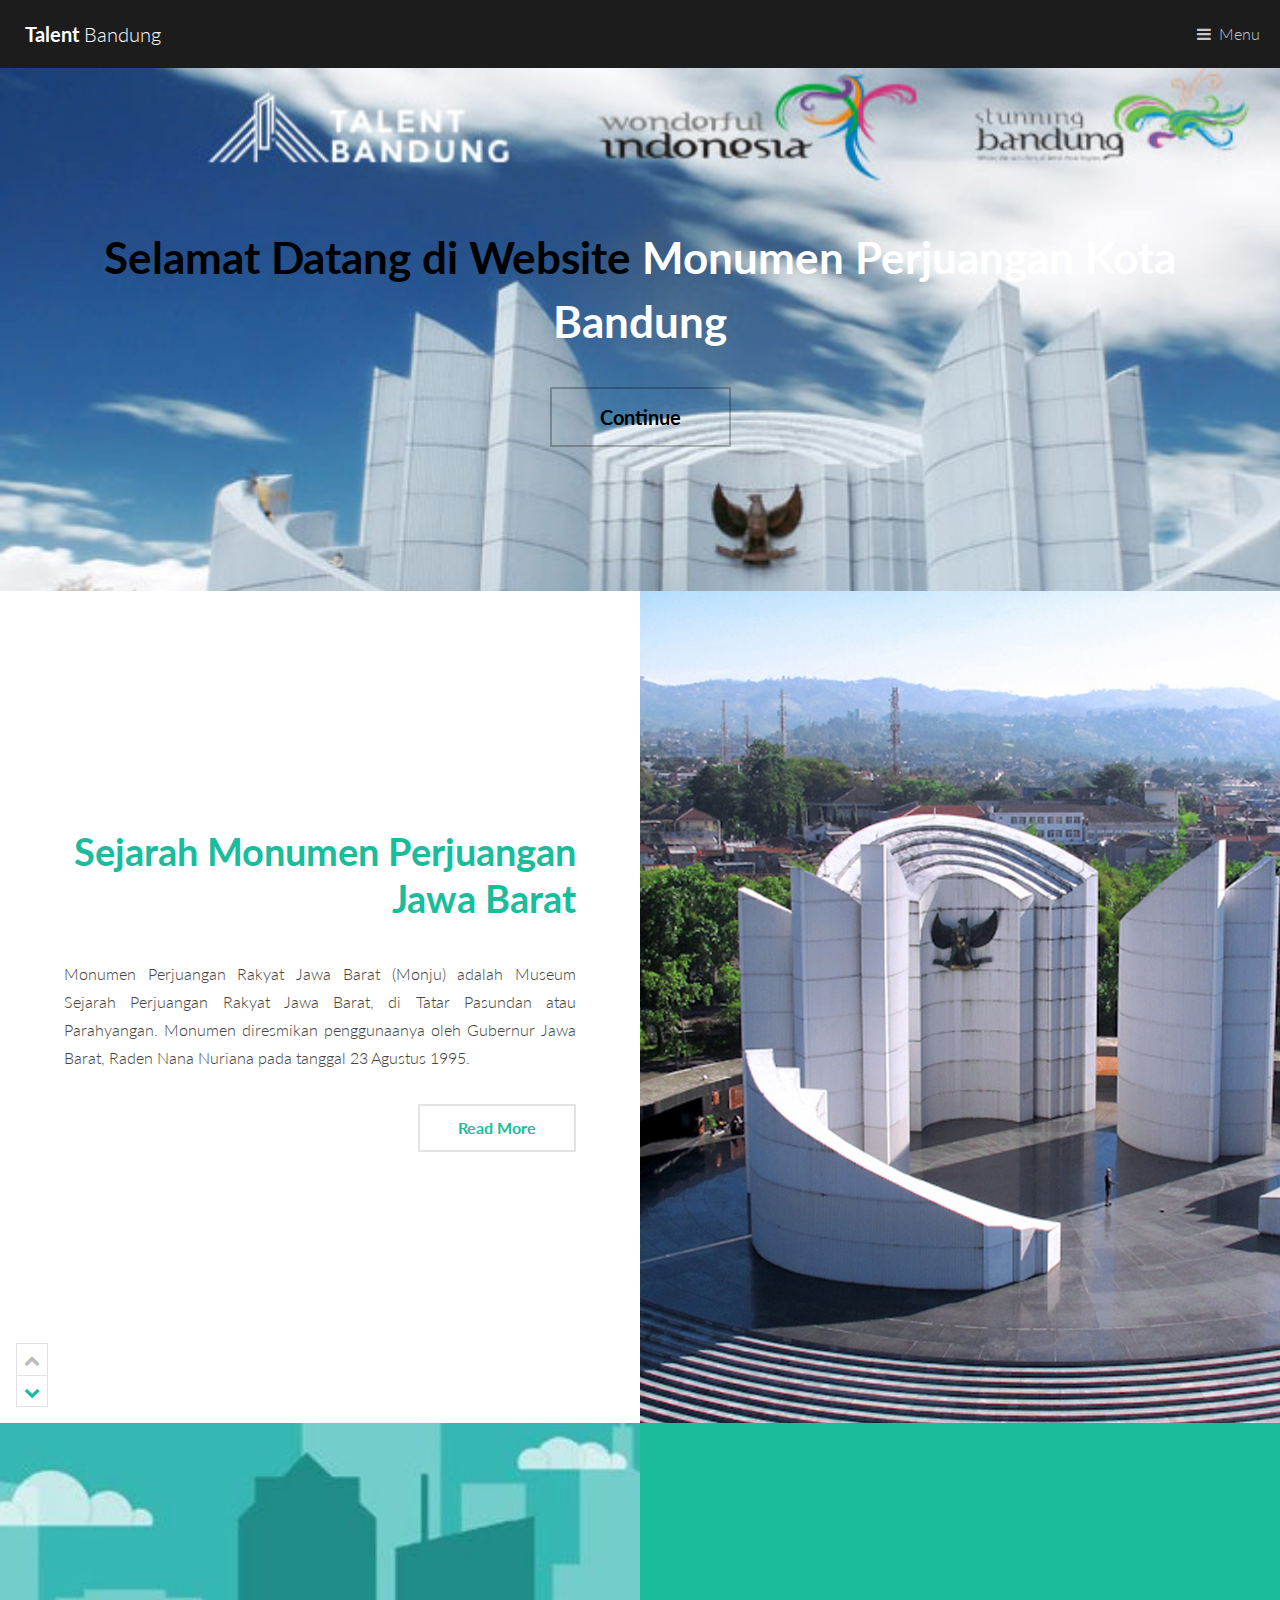
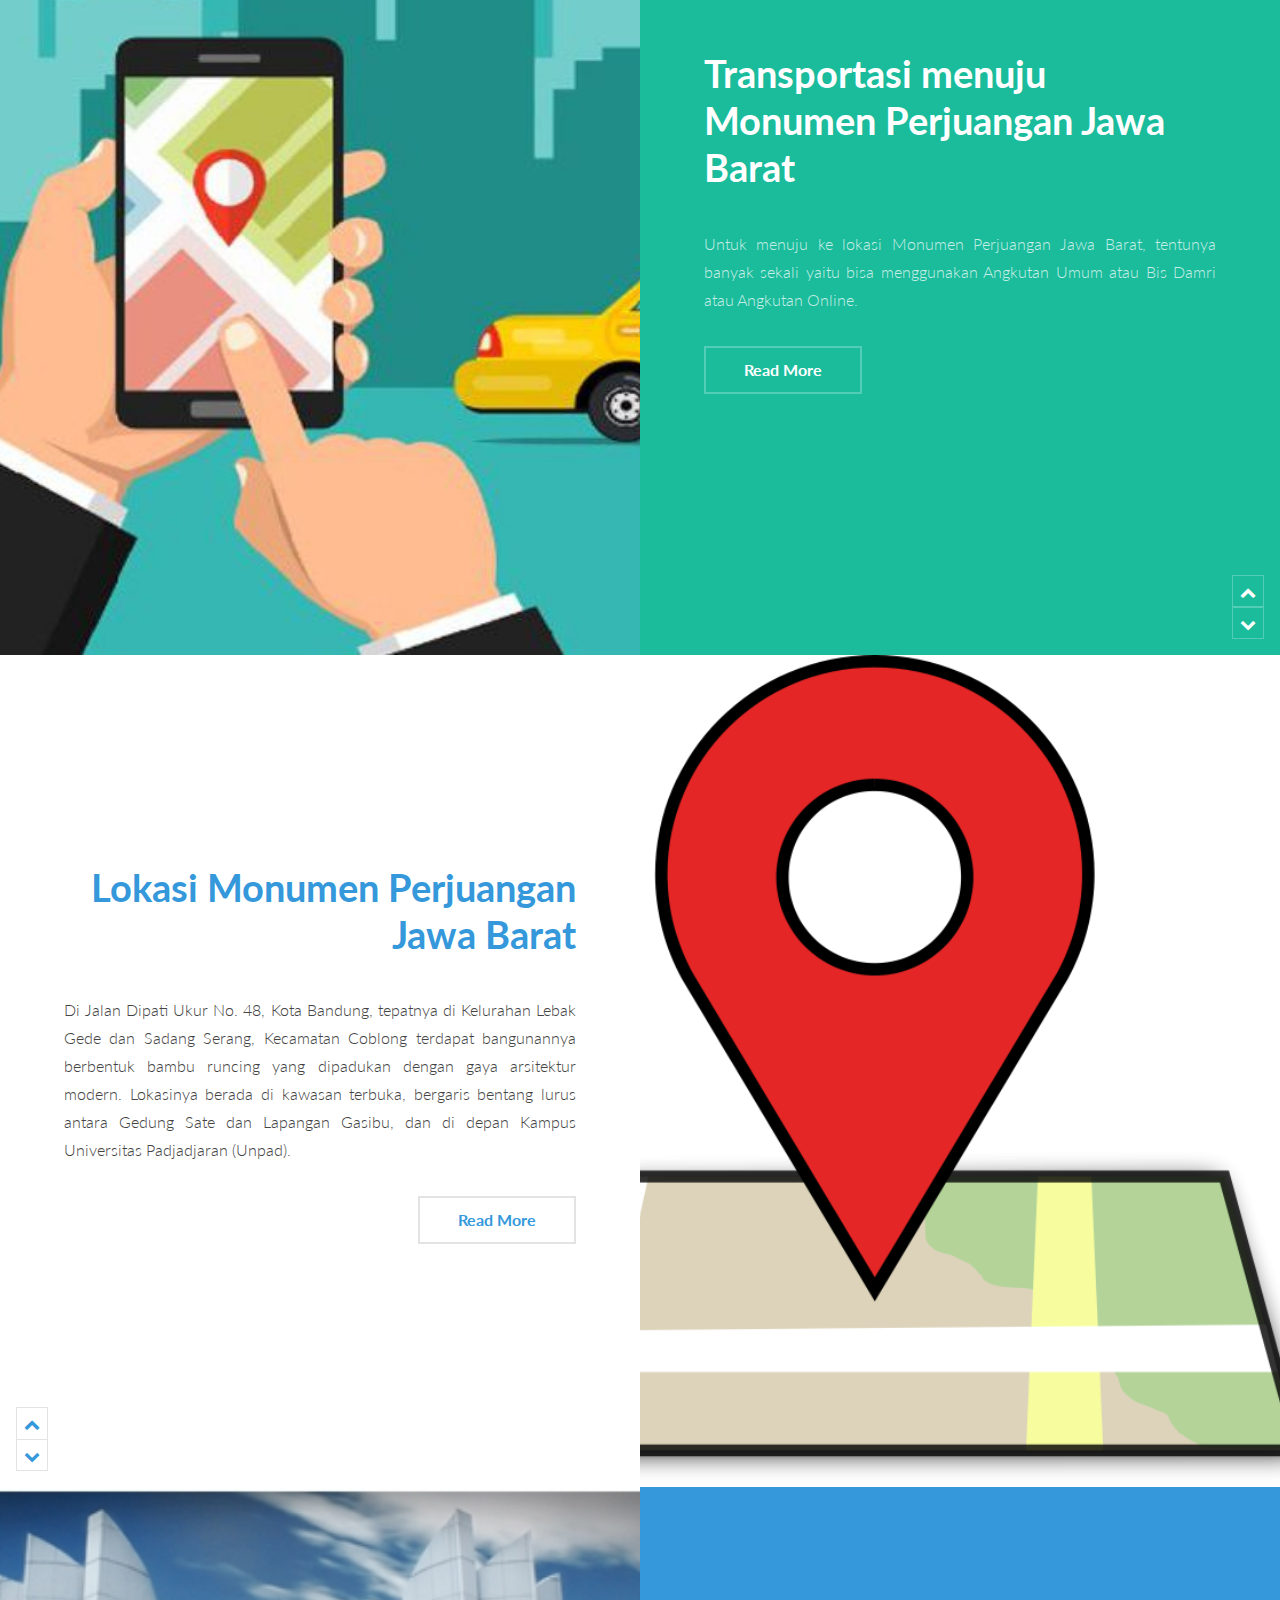
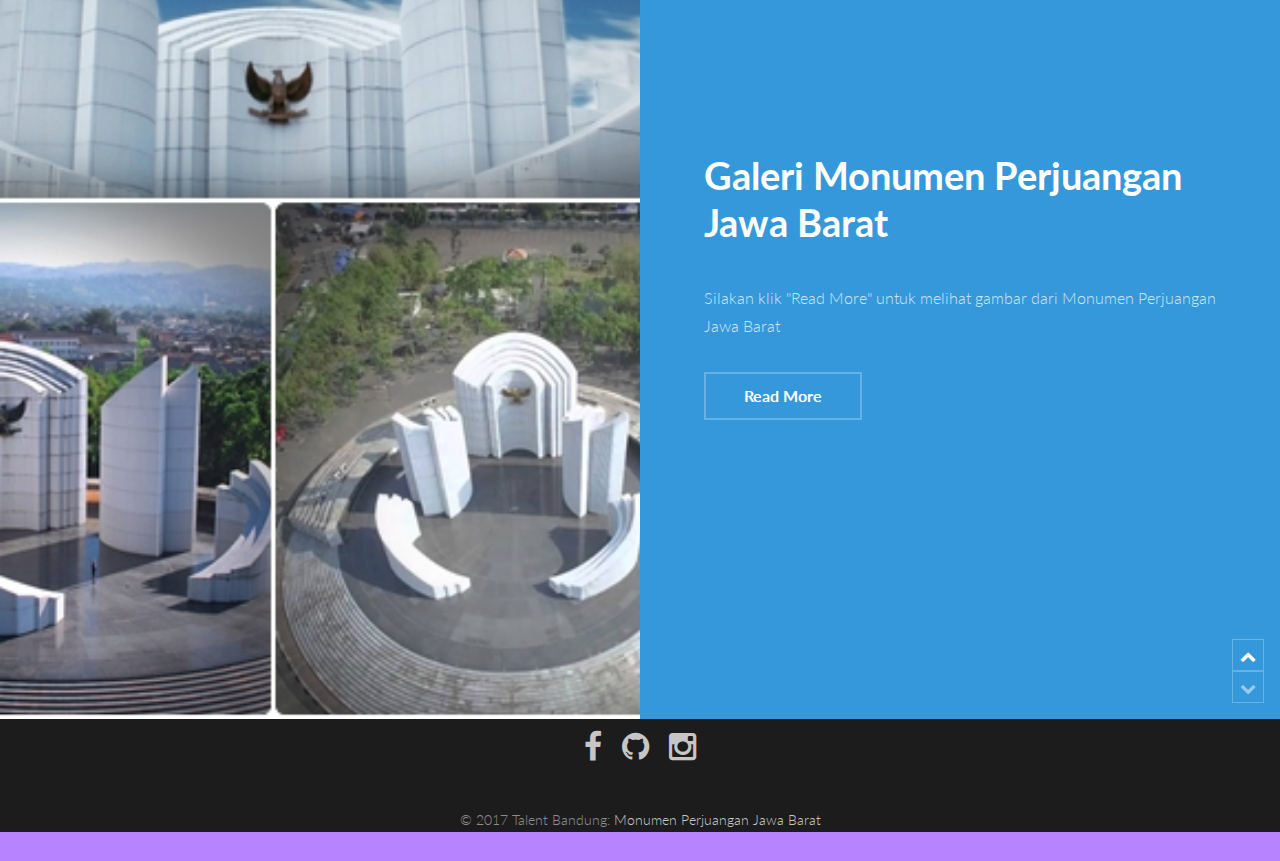
==== commit 6b7d9894: "terbaru" ====
--- a/index.html
+++ b/index.html
@@ -1,152 +1,152 @@
-<!DOCTYPE html>
-<html lang="en">
-
-<head>
-	<title>Monumen Perjuangan Jawa Barat</title>
-	<!-- Required meta tags -->
-	<meta charset="utf-8">
-	<meta name="viewport" content="width=device-width, initial-scale=1, shrink-to-fit=no">
-  
-	<!-- Bootstrap CSS -->
-	<link rel="stylesheet" href="css/bootstrap.min.css">
-	<link rel="stylesheet" href="css/style.css">
-	<!-- Google Webfonts -->
+<!DOCTYPE HTML>
+<html>
+	<head>
+		<title>Monumen Perjuangan Jawa Barat</title>
+		<meta charset="utf-8" />
+		<meta name="viewport" content="width=device-width, initial-scale=1" />
+		<link rel="stylesheet" href="css/style.css" />
+			<!-- Google Webfonts -->
 	<link href='http://fonts.googleapis.com/css?family=Roboto:400,300,100,500' rel='stylesheet' type='text/css'>
 	<link href='http://fonts.googleapis.com/css?family=Roboto+Slab:400,300,100,500' rel='stylesheet' type='text/css'>
-	
-	<!-- Animate.css -->
-	<link rel="stylesheet" href="css/animate.css">
-	<!-- Icomoon Icon Fonts-->
-	<link rel="stylesheet" href="css/icomoon.css">
-	<!-- Simple Line Icons -->
-	<link rel="stylesheet" href="css/simple-line-icons.css">
-	<!-- Theme Style -->
-	<link rel="stylesheet" href="css/style.css">
-	<!-- Modernizr JS -->
-	<script src="js/modernizr-2.6.2.min.js"></script>
-</head>
+	</head>
+	<body>
 
-<body>
-	<body bgcolor="#d14b4b">
-	<div class="header">
-		<div class="overlay">
-			<main role="main" class="container">
-				<nav class="navbar navbar-expand-md navbar-dark bg-dark fixed-top">
-					<div class="col-2">
-						<a class="navbar-brand" href="#"><img src="img/logo-talentbandung.png" width="150" alt=""></a>
-					</div>
-		
-					<div class="col">
-						<button class="navbar-toggler" type="button" data-toggle="collapse" data-target="#navbarsExampleDefault" aria-controls="navbarsExampleDefault" aria-expanded="false" aria-label="Toggle navigation">
-							<span class="navbar-toggler-icon"></span>
-						</button>
-					</div>
-		
-					<div class="collapse navbar-collapse justify-content-end" id="navbarsExampleDefault">
-						<ul class="navbar-nav">
-							<li class="nav-item active">
-								<a class="nav-link" href="index.html">Home <span class="sr-only">(current)</span></a>
-							</li>
-							<li class="nav-item">
-								<a class="nav-link" href="sejarah.html">Sejarah</a>
-							</li>
-							<li class="nav-item">
-								<a class="nav-link" href="transportasi.html">Transportasi</a>
-							</li>
-							<li class="nav-item">
-								<a class="nav-link" href="lokasi.html">Lokasi</a>
-							</li>
-							<li class="nav-item">
-								<a class="nav-link" href="galeri.html">Galeri</a>
-							</li>
-							<li class="nav-item dropdown">
-									<a class="nav-link dropdown-toggle" href="#" id="dropdown01" data-toggle="dropdown" aria-haspopup="false" aria-expanded="true">Dropdown</a>
-								<div class="dropdown-menu" aria-labelledby="dropdown01">
-									<a class="dropdown-link" href="#">Extra</a>
-									<a class="dropdown-link" href="#">About Me</a>
-								</div>
-							</li>
+		<!-- Header -->
+			<header id="header">
+				<a href="index.html" class="logo"><strong>Talent</strong> Bandung</a>
+				<nav>
+					<a href="#menu">Menu</a>
+				</nav>
+			</header>
+
+		<!-- Nav -->
+			<nav id="menu">
+				<ul class="links">
+					<li><a href="index.html">Home </a></li>
+					<li><a href="sejarah.html">Sejarah </a></li>
+					<li><a href="transportasi.html">Transportasi </a></li>
+					<li><a href="lokasi.html">Lokasi </a></li>
+					<li><a href="galeri.html">Galeri </a></li>
+					<li><a href="about.html">About </a></li>
+				</ul>
+			</nav>
+
+		<!-- Banner -->
+			<section id="banner">
+				<div class="inner">
+					<h1>Selamat Datang di Website <a href="#"><br>Monumen Perjuangan Kota Bandung</a></h1>
+					<ul class="actions">
+						<li><a href="#one" class="button alt scrolly big">Continue</a></li>
+					</ul>
+				</div>
+			</section>
+
+		<!-- One -->
+			<article id="one" class="post style1">
+				<div class="image">
+					<img src="img/monumen2.jpg" width="100px" height="300px" />
+				</div>
+				<div class="content">
+					<div class="inner">
+						<header>
+							<h2><a href="sejarah.html">Sejarah Monumen Perjuangan Jawa Barat</a></h2>
+						</header>
+						<p style="text-align:justify">Monumen Perjuangan Rakyat Jawa Barat (Monju) adalah Museum Sejarah Perjuangan Rakyat Jawa Barat, di Tatar Pasundan atau Parahyangan. Monumen diresmikan penggunaanya oleh Gubernur Jawa Barat, Raden Nana Nuriana pada tanggal 23 Agustus 1995.</p>
+						<ul class="actions">
+							<li><a href="sejarah.html" class="button alt">Read More</a></li>
 						</ul>
 					</div>
-				</nav>
-			</main>
-		<!-- /.container -->
-		</div>
-	</div>
-		
-			<div class="content">
-				<div class="container-fluid">
-					<div class="row">
-						<div class="col-md d-flex align-items-center" style="background-image:url(img/sejarah.jpg)">
-						</div>
-						<div class="col-md text-center">
-							<h2>Sejarah</h2>
-							<p></p>
-							<p><a href="sejarah.html" class="btn">More Info</a></p>
-						</div>
-					</div>
-					<div class="row">
-						<div class="col-md order-12" style="background-image:url(img/transportasi.jpg)">
-						</div>
-						<div class="col-md text-center">
-							<h2>Transportasi</h2>
-							<p></p>
-							<p><a href="transportasi.html" class="btn">More Info</a></p>
-						</div>
-					</div>
-				<div class="container-fluid">
-					<div class="row">
-						<div class="col-md d-flex align-items-center" style="background-image:url(img/location.png)">
-						</div>
-						<div class="col-md text-center">
-							<h2>Lokasi</h2>
-							<p></p>
-							<p><a href="lokasi.html" class="btn">More Info</a></p>
-						</div>
+					<div class="postnav">
+						<a href="#" class="prev disabled"><span class="icon fa-chevron-up"></span></a>
+						<a href="#two" class="scrolly next"><span class="icon fa-chevron-down"></span></a>
 					</div>
 				</div>
-				<div class="row">
-						<div class="col-md order-12" style="background-image:url(img/monumen4.jpg)">
-						</div>
-						<div class="col-md text-center">
-							<h2>Galeri</h2>
-							<p></p>
-							<p><a href="galeri.html" class="btn">More Info</a></p>
-						</div>
-					</div>	
-	<br>
-	<br>
-	<br>
-	<br>
-	<br>
-	<br>
-	<div class="card text-white bg-dark " style="border-radius: 50 ;">
-		<div class="card-body">
-			<div class="container"></div>
-			  <h2 align="left"><img src="img/logo-talentbandung.png" width="230"></h2>
-				
-				<p align="right">Digital Innovation Lounge (DILo) <br>Jalan Banda No.40 Citarum <br>Kota Bandung, Jawa Barat – Indonesia </p>
-			</div>
-			<div class="">
-			
-			</div>	
-		</div>		
-	</div>
-		  <p class="card-text" style="text-align: center;">&copy; 2017 Monumen Perjuangan Jawa Barat Bandung. All Rights Reserved.</p>
+			</article>
 
-	<!-- jQuery -->
-	<script src="js/jquery-3.2.1.min.js"></script>
-	<!-- jQuery Easing -->
-	<script src="js/jquery.easing.1.3.js"></script>
-	<!-- Bootstrap -->
-	<script src="js/bootstrap.min.js"></script>
-	<!-- Waypoints -->
-	<script src="js/jquery.waypoints.min.js"></script>
-	<!-- Magnific Popup -->
-	<script src="js/jquery.magnific-popup.min.js"></script>
-	<!-- Main JS -->
-	<script src="js/main.js"></script>
+		<!-- Two -->
+			<article id="two" class="post invert style1 alt">
+				<div class="image">
+					<img src="img/transportasi.jpg" alt="" data-position="10% center" />
+				</div>
+				<div class="content">
+					<div class="inner">
+						<header>
+							<h2><a href="transportasi.html">Transportasi menuju Monumen Perjuangan Jawa Barat</a></h2>
+						</header>
+						<p style="text-align:justify">Untuk menuju ke lokasi Monumen Perjuangan Jawa Barat, tentunya banyak sekali yaitu bisa menggunakan Angkutan Umum atau Bis Damri atau Angkutan Online.</p>
+						<ul class="actions">
+							<li><a href="transportasi.html" class="button alt">Read More</a></li>
+						</ul>
+					</div>
+					<div class="postnav">
+						<a href="#one" class="scrolly prev"><span class="icon fa-chevron-up"></span></a>
+						<a href="#three" class="scrolly next"><span class="icon fa-chevron-down"></span></a>
+					</div>
+				</div>
+			</article>
 
-	
+		<!-- Three -->
+			<article id="three" class="post style2">
+				<div class="image">
+					<img src="img/location.png" alt="" data-position="80% center" />
+				</div>
+				<div class="content">
+					<div class="inner">
+						<header>
+							<h2><a href="lokasi.html">Lokasi Monumen Perjuangan Jawa Barat</a></h2>
+						</header>
+						<p style="text-align:justify">Di Jalan Dipati Ukur No. 48, Kota Bandung, tepatnya di Kelurahan Lebak Gede dan Sadang Serang, Kecamatan Coblong terdapat bangunannya berbentuk bambu runcing yang dipadukan dengan gaya arsitektur modern. Lokasinya berada di kawasan terbuka, bergaris bentang lurus antara Gedung Sate dan Lapangan Gasibu, dan di depan Kampus Universitas Padjadjaran (Unpad).</p>
+						<ul class="actions">
+							<li><a href="lokasi.html" class="button alt">Read More</a></li>
+						</ul>
+					</div>
+					<div class="postnav">
+						<a href="#two" class="scrolly prev"><span class="icon fa-chevron-up"></span></a>
+						<a href="#four" class="scrolly next"><span class="icon fa-chevron-down"></span></a>
+					</div>
+				</div>
+			</article>
+
+		<!-- Four -->
+			<article id="four" class="post invert style2 alt">
+				<div class="image">
+					<img src="img/galeri.jpg" alt="" data-position="60% center" />
+				</div>
+				<div class="content">
+					<div class="inner">
+						<header>
+							<h2><a href="galeri.html">Galeri Monumen Perjuangan Jawa Barat</a></h2>
+						</header>
+						<p style="text-align:justify">Silakan klik "Read More" untuk melihat gambar dari Monumen Perjuangan Jawa Barat</p>
+						<ul class="actions">
+							<li><a href="galeri.html" class="button alt">Read More</a></li>
+						</ul>
+					</div>
+					<div class="postnav">
+						<a href="#three" class="scrolly prev"><span class="icon fa-chevron-up"></span></a>
+						<a href="#" class="next disabled"><span class="icon fa-chevron-down"></span></a>
+					</div>
+				</div>
+			</article>
+
+		<!-- Footer -->
+			<footer id="footer">
+					<ul class="icons">
+							<li><a href="https://www.facebook.com/pages/Perjuangan-Rakyat-Jawa-Barat/1672856582978537" class="icon fa-facebook"><span class="label">Facebook</span></a></li>
+							<li><a href="https://www.github.com/widiantoaf" class="icon fa-github"><span class="label">Github</span></a></li>
+							<li><a href="https://www.instagram.com/explore/locations/685348075/monumen-perjuangan-rakyat-jawa-barat/?hl=en" class="icon fa-instagram"><span class="label">Instagram</span></a></li>
+						</ul>
+				<div class="copyright">
+					&copy; 2017 Talent Bandung: <a href="#">Monumen Perjuangan Jawa Barat</a>
+				</div>
+			</footer>
+
+		<!-- Scripts -->
+			<script src="js/jquery.min.js"></script>
+			<script src="js/jquery.scrolly.min.js"></script>
+			<script src="js/skel.min.js"></script>
+			<script src="js/util.js"></script>
+			<script src="js/style.js"></script>
+
 	</body>
-</html>
+</html>--- a/css/style.css
+++ b/css/style.css
@@ -1,70 +1,4543 @@
-.btn {
-  border-radius: 0;
-}
-
-.btn-success {
-  background-color: #0c631b;
-}
-.intro {
-  margin: 10rem 0;
-}
-.header {
-  background: url(../img/monumen1.png) center center no-repeat fixed;
-  background-size: cover;
-  overflow: hidden;
-}
-.header a {
-  color: rgb(136, 136, 136);
-}
-.header .dropdown-item {
-  color: #333;
-}
-.body{
-  background: #d14b4b;
-  color: #045750;
-}
-.overlay{
-  background: rgba(130, 111, 173, 0.5);
-  color: rgb(68, 68, 68);
-  overflow: hidden;
-}
-.header>.overlay {
-  min-height: 100vh;
-}
-.btn, .btn:hover {
-  text-transform: uppercase;
-  color: #00e0d0;
-  border-color: #00e0d0;
-}
-.btn:hover {
-  background-color: #00e0d0;
-  color: #000;
-}
-
-/* slider */
-#slider-home .carousel-indicators {
-  position: relative;
-  top: 3rem;
-}
-.carousel-indicators li {
-  width: 10px;
-  height: 10px;
-  border-radius: 100%;
-}
-/* content */
-.content .col-md {
-  background-position: center center;
-  background-size: cover;
-  padding: 8rem 5rem;
-  line-height: 2;
-  min-height: 100vh;
-}
-.footer {
-  padding: 5em 0;
-  background: #808080;
-  line-height: 1.5;
-}
-.col-md-10 {
-  width: 83.33333%;
-  color: #808080;
-}+@charset "UTF-8";
+@import url(font-awesome.min.css);
+@import url("https://fonts.googleapis.com/css?family=Lato:300,700,300italic,700italic");
+
+	html, body, div, span, applet, object, iframe, h1, h2, h3, h4, h5, h6, p, blockquote, pre, a, abbr, acronym, address, big, cite, code, del, dfn, em, img, ins, kbd, q, s, samp, small, strike, strong, sub, sup, tt, var, b, u, i, center, dl, dt, dd, ol, ul, li, fieldset, form, label, legend, table, caption, tbody, tfoot, thead, tr, th, td, article, aside, canvas, details, embed, figure, figcaption, footer, header, hgroup, menu, nav, output, ruby, section, summary, time, mark, audio, video {
+		margin: 0;
+		padding: 0;
+		border: 0;
+		font-size: 100%;
+		font: inherit;
+		vertical-align: baseline;
+	}
+
+	article, aside, details, figcaption, figure, footer, header, hgroup, menu, nav, section {
+		display: block;
+	}
+
+	body {
+		background-color: #258cd1;
+		line-height: 1;
+	}
+
+	ol, ul {
+		list-style: none;
+	}
+
+	blockquote, q {
+		quotes: none;
+	}
+
+	blockquote:before, blockquote:after, q:before, q:after {
+		content: '';
+		content: none;
+	}
+
+	table {
+		border-collapse: collapse;
+		border-spacing: 0;
+	}
+
+	body {
+		-webkit-text-size-adjust: none;
+	}
+
+/* Box Model */
+
+	*, *:before, *:after {
+		-moz-box-sizing: border-box;
+		-webkit-box-sizing: border-box;
+		box-sizing: border-box;
+	}
+
+/* Containers */
+
+	.container {
+		margin-left: auto;
+		margin-right: auto;
+	}
+
+	.container.\31 25\25 {
+		width: 100%;
+		max-width: 100em;
+		min-width: 80em;
+	}
+
+	.container.\37 5\25 {
+		width: 60em;
+	}
+
+	.container.\35 0\25 {
+		width: 40em;
+	}
+
+	.container.\32 5\25 {
+		width: 20em;
+	}
+
+	.container {
+		width: 80em;
+	}
+
+	@media screen and (max-width: 1680px) {
+
+		.container.\31 25\25 {
+			width: 100%;
+			max-width: 100em;
+			min-width: 80em;
+		}
+
+		.container.\37 5\25 {
+			width: 60em;
+		}
+
+		.container.\35 0\25 {
+			width: 40em;
+		}
+
+		.container.\32 5\25 {
+			width: 20em;
+		}
+
+		.container {
+			width: 80em;
+		}
+
+	}
+
+	@media screen and (max-width: 1280px) {
+
+		.container.\31 25\25 {
+			width: 100%;
+			max-width: 81.25em;
+			min-width: 65em;
+		}
+
+		.container.\37 5\25 {
+			width: 48.75em;
+		}
+
+		.container.\35 0\25 {
+			width: 32.5em;
+		}
+
+		.container.\32 5\25 {
+			width: 16.25em;
+		}
+
+		.container {
+			width: 65em;
+		}
+
+	}
+
+	@media screen and (max-width: 980px) {
+
+		.container.\31 25\25 {
+			width: 100%;
+			max-width: 112.5%;
+			min-width: 90%;
+		}
+
+		.container.\37 5\25 {
+			width: 67.5%;
+		}
+
+		.container.\35 0\25 {
+			width: 45%;
+		}
+
+		.container.\32 5\25 {
+			width: 22.5%;
+		}
+
+		.container {
+			width: 90%;
+		}
+
+	}
+
+	@media screen and (max-width: 736px) {
+
+		.container.\31 25\25 {
+			width: 100%;
+			max-width: 112.5%;
+			min-width: 90%;
+		}
+
+		.container.\37 5\25 {
+			width: 67.5%;
+		}
+
+		.container.\35 0\25 {
+			width: 45%;
+		}
+
+		.container.\32 5\25 {
+			width: 22.5%;
+		}
+
+		.container {
+			width: 90% !important;
+		}
+
+	}
+
+	@media screen and (max-width: 480px) {
+
+		.container.\31 25\25 {
+			width: 100%;
+			max-width: 112.5%;
+			min-width: 90%;
+		}
+
+		.container.\37 5\25 {
+			width: 67.5%;
+		}
+
+		.container.\35 0\25 {
+			width: 45%;
+		}
+
+		.container.\32 5\25 {
+			width: 22.5%;
+		}
+
+		.container {
+			width: 90% !important;
+		}
+
+	}
+
+/* Grid */
+
+	.row {
+		border-bottom: solid 1px transparent;
+		-moz-box-sizing: border-box;
+		-webkit-box-sizing: border-box;
+		box-sizing: border-box;
+	}
+
+	.row > * {
+		float: left;
+		-moz-box-sizing: border-box;
+		-webkit-box-sizing: border-box;
+		box-sizing: border-box;
+	}
+
+	.row:after, .row:before {
+		content: '';
+		display: block;
+		clear: both;
+		height: 0;
+	}
+
+	.row.uniform > * > :first-child {
+		margin-top: 0;
+	}
+
+	.row.uniform > * > :last-child {
+		margin-bottom: 0;
+	}
+
+	.row.\30 \25 > * {
+		padding: 0 0 0 0em;
+	}
+
+	.row.\30 \25 {
+		margin: 0 0 -1px 0em;
+	}
+
+	.row.uniform.\30 \25 > * {
+		padding: 0em 0 0 0em;
+	}
+
+	.row.uniform.\30 \25 {
+		margin: 0em 0 -1px 0em;
+	}
+
+	.row > * {
+		padding: 0 0 0 2em;
+	}
+
+	.row {
+		margin: 0 0 -1px -2em;
+	}
+
+	.row.uniform > * {
+		padding: 2em 0 0 2em;
+	}
+
+	.row.uniform {
+		margin: -2em 0 -1px -2em;
+	}
+
+	.row.\32 00\25 > * {
+		padding: 0 0 0 4em;
+	}
+
+	.row.\32 00\25 {
+		margin: 0 0 -1px -4em;
+	}
+
+	.row.uniform.\32 00\25 > * {
+		padding: 4em 0 0 4em;
+	}
+
+	.row.uniform.\32 00\25 {
+		margin: -4em 0 -1px -4em;
+	}
+
+	.row.\31 50\25 > * {
+		padding: 0 0 0 3em;
+	}
+
+	.row.\31 50\25 {
+		margin: 0 0 -1px -3em;
+	}
+
+	.row.uniform.\31 50\25 > * {
+		padding: 3em 0 0 3em;
+	}
+
+	.row.uniform.\31 50\25 {
+		margin: -3em 0 -1px -3em;
+	}
+
+	.row.\35 0\25 > * {
+		padding: 0 0 0 1em;
+	}
+
+	.row.\35 0\25 {
+		margin: 0 0 -1px -1em;
+	}
+
+	.row.uniform.\35 0\25 > * {
+		padding: 1em 0 0 1em;
+	}
+
+	.row.uniform.\35 0\25 {
+		margin: -1em 0 -1px -1em;
+	}
+
+	.row.\32 5\25 > * {
+		padding: 0 0 0 0.5em;
+	}
+
+	.row.\32 5\25 {
+		margin: 0 0 -1px -0.5em;
+	}
+
+	.row.uniform.\32 5\25 > * {
+		padding: 0.5em 0 0 0.5em;
+	}
+
+	.row.uniform.\32 5\25 {
+		margin: -0.5em 0 -1px -0.5em;
+	}
+
+	.\31 2u, .\31 2u\24 {
+		width: 100%;
+		clear: none;
+		margin-left: 0;
+	}
+
+	.\31 1u, .\31 1u\24 {
+		width: 91.6666666667%;
+		clear: none;
+		margin-left: 0;
+	}
+
+	.\31 0u, .\31 0u\24 {
+		width: 83.3333333333%;
+		clear: none;
+		margin-left: 0;
+	}
+
+	.\39 u, .\39 u\24 {
+		width: 75%;
+		clear: none;
+		margin-left: 0;
+	}
+
+	.\38 u, .\38 u\24 {
+		width: 66.6666666667%;
+		clear: none;
+		margin-left: 0;
+	}
+
+	.\37 u, .\37 u\24 {
+		width: 58.3333333333%;
+		clear: none;
+		margin-left: 0;
+	}
+
+	.\36 u, .\36 u\24 {
+		width: 50%;
+		clear: none;
+		margin-left: 0;
+	}
+
+	.\35 u, .\35 u\24 {
+		width: 41.6666666667%;
+		clear: none;
+		margin-left: 0;
+	}
+
+	.\34 u, .\34 u\24 {
+		width: 33.3333333333%;
+		clear: none;
+		margin-left: 0;
+	}
+
+	.\33 u, .\33 u\24 {
+		width: 25%;
+		clear: none;
+		margin-left: 0;
+	}
+
+	.\32 u, .\32 u\24 {
+		width: 16.6666666667%;
+		clear: none;
+		margin-left: 0;
+	}
+
+	.\31 u, .\31 u\24 {
+		width: 8.3333333333%;
+		clear: none;
+		margin-left: 0;
+	}
+
+	.\31 2u\24 + *,
+	.\31 1u\24 + *,
+	.\31 0u\24 + *,
+	.\39 u\24 + *,
+	.\38 u\24 + *,
+	.\37 u\24 + *,
+	.\36 u\24 + *,
+	.\35 u\24 + *,
+	.\34 u\24 + *,
+	.\33 u\24 + *,
+	.\32 u\24 + *,
+	.\31 u\24 + * {
+		clear: left;
+	}
+
+	.\-11u {
+		margin-left: 91.66667%;
+	}
+
+	.\-10u {
+		margin-left: 83.33333%;
+	}
+
+	.\-9u {
+		margin-left: 75%;
+	}
+
+	.\-8u {
+		margin-left: 66.66667%;
+	}
+
+	.\-7u {
+		margin-left: 58.33333%;
+	}
+
+	.\-6u {
+		margin-left: 50%;
+	}
+
+	.\-5u {
+		margin-left: 41.66667%;
+	}
+
+	.\-4u {
+		margin-left: 33.33333%;
+	}
+
+	.\-3u {
+		margin-left: 25%;
+	}
+
+	.\-2u {
+		margin-left: 16.66667%;
+	}
+
+	.\-1u {
+		margin-left: 8.33333%;
+	}
+
+	@media screen and (max-width: 1680px) {
+
+		.row > * {
+			padding: 0 0 0 2em;
+		}
+
+		.row {
+			margin: 0 0 -1px -2em;
+		}
+
+		.row.uniform > * {
+			padding: 2em 0 0 2em;
+		}
+
+		.row.uniform {
+			margin: -2em 0 -1px -2em;
+		}
+
+		.row.\32 00\25 > * {
+			padding: 0 0 0 4em;
+		}
+
+		.row.\32 00\25 {
+			margin: 0 0 -1px -4em;
+		}
+
+		.row.uniform.\32 00\25 > * {
+			padding: 4em 0 0 4em;
+		}
+
+		.row.uniform.\32 00\25 {
+			margin: -4em 0 -1px -4em;
+		}
+
+		.row.\31 50\25 > * {
+			padding: 0 0 0 3em;
+		}
+
+		.row.\31 50\25 {
+			margin: 0 0 -1px -3em;
+		}
+
+		.row.uniform.\31 50\25 > * {
+			padding: 3em 0 0 3em;
+		}
+
+		.row.uniform.\31 50\25 {
+			margin: -3em 0 -1px -3em;
+		}
+
+		.row.\35 0\25 > * {
+			padding: 0 0 0 1em;
+		}
+
+		.row.\35 0\25 {
+			margin: 0 0 -1px -1em;
+		}
+
+		.row.uniform.\35 0\25 > * {
+			padding: 1em 0 0 1em;
+		}
+
+		.row.uniform.\35 0\25 {
+			margin: -1em 0 -1px -1em;
+		}
+
+		.row.\32 5\25 > * {
+			padding: 0 0 0 0.5em;
+		}
+
+		.row.\32 5\25 {
+			margin: 0 0 -1px -0.5em;
+		}
+
+		.row.uniform.\32 5\25 > * {
+			padding: 0.5em 0 0 0.5em;
+		}
+
+		.row.uniform.\32 5\25 {
+			margin: -0.5em 0 -1px -0.5em;
+		}
+
+		.\31 2u\28xlarge\29, .\31 2u\24\28xlarge\29 {
+			width: 100%;
+			clear: none;
+			margin-left: 0;
+		}
+
+		.\31 1u\28xlarge\29, .\31 1u\24\28xlarge\29 {
+			width: 91.6666666667%;
+			clear: none;
+			margin-left: 0;
+		}
+
+		.\31 0u\28xlarge\29, .\31 0u\24\28xlarge\29 {
+			width: 83.3333333333%;
+			clear: none;
+			margin-left: 0;
+		}
+
+		.\39 u\28xlarge\29, .\39 u\24\28xlarge\29 {
+			width: 75%;
+			clear: none;
+			margin-left: 0;
+		}
+
+		.\38 u\28xlarge\29, .\38 u\24\28xlarge\29 {
+			width: 66.6666666667%;
+			clear: none;
+			margin-left: 0;
+		}
+
+		.\37 u\28xlarge\29, .\37 u\24\28xlarge\29 {
+			width: 58.3333333333%;
+			clear: none;
+			margin-left: 0;
+		}
+
+		.\36 u\28xlarge\29, .\36 u\24\28xlarge\29 {
+			width: 50%;
+			clear: none;
+			margin-left: 0;
+		}
+
+		.\35 u\28xlarge\29, .\35 u\24\28xlarge\29 {
+			width: 41.6666666667%;
+			clear: none;
+			margin-left: 0;
+		}
+
+		.\34 u\28xlarge\29, .\34 u\24\28xlarge\29 {
+			width: 33.3333333333%;
+			clear: none;
+			margin-left: 0;
+		}
+
+		.\33 u\28xlarge\29, .\33 u\24\28xlarge\29 {
+			width: 25%;
+			clear: none;
+			margin-left: 0;
+		}
+
+		.\32 u\28xlarge\29, .\32 u\24\28xlarge\29 {
+			width: 16.6666666667%;
+			clear: none;
+			margin-left: 0;
+		}
+
+		.\31 u\28xlarge\29, .\31 u\24\28xlarge\29 {
+			width: 8.3333333333%;
+			clear: none;
+			margin-left: 0;
+		}
+
+		.\31 2u\24\28xlarge\29 + *,
+		.\31 1u\24\28xlarge\29 + *,
+		.\31 0u\24\28xlarge\29 + *,
+		.\39 u\24\28xlarge\29 + *,
+		.\38 u\24\28xlarge\29 + *,
+		.\37 u\24\28xlarge\29 + *,
+		.\36 u\24\28xlarge\29 + *,
+		.\35 u\24\28xlarge\29 + *,
+		.\34 u\24\28xlarge\29 + *,
+		.\33 u\24\28xlarge\29 + *,
+		.\32 u\24\28xlarge\29 + *,
+		.\31 u\24\28xlarge\29 + * {
+			clear: left;
+		}
+
+		.\-11u\28xlarge\29 {
+			margin-left: 91.66667%;
+		}
+
+		.\-10u\28xlarge\29 {
+			margin-left: 83.33333%;
+		}
+
+		.\-9u\28xlarge\29 {
+			margin-left: 75%;
+		}
+
+		.\-8u\28xlarge\29 {
+			margin-left: 66.66667%;
+		}
+
+		.\-7u\28xlarge\29 {
+			margin-left: 58.33333%;
+		}
+
+		.\-6u\28xlarge\29 {
+			margin-left: 50%;
+		}
+
+		.\-5u\28xlarge\29 {
+			margin-left: 41.66667%;
+		}
+
+		.\-4u\28xlarge\29 {
+			margin-left: 33.33333%;
+		}
+
+		.\-3u\28xlarge\29 {
+			margin-left: 25%;
+		}
+
+		.\-2u\28xlarge\29 {
+			margin-left: 16.66667%;
+		}
+
+		.\-1u\28xlarge\29 {
+			margin-left: 8.33333%;
+		}
+
+	}
+
+	@media screen and (max-width: 1280px) {
+
+		.row > * {
+			padding: 0 0 0 1.5em;
+		}
+
+		.row {
+			margin: 0 0 -1px -1.5em;
+		}
+
+		.row.uniform > * {
+			padding: 1.5em 0 0 1.5em;
+		}
+
+		.row.uniform {
+			margin: -1.5em 0 -1px -1.5em;
+		}
+
+		.row.\32 00\25 > * {
+			padding: 0 0 0 3em;
+		}
+
+		.row.\32 00\25 {
+			margin: 0 0 -1px -3em;
+		}
+
+		.row.uniform.\32 00\25 > * {
+			padding: 3em 0 0 3em;
+		}
+
+		.row.uniform.\32 00\25 {
+			margin: -3em 0 -1px -3em;
+		}
+
+		.row.\31 50\25 > * {
+			padding: 0 0 0 2.25em;
+		}
+
+		.row.\31 50\25 {
+			margin: 0 0 -1px -2.25em;
+		}
+
+		.row.uniform.\31 50\25 > * {
+			padding: 2.25em 0 0 2.25em;
+		}
+
+		.row.uniform.\31 50\25 {
+			margin: -2.25em 0 -1px -2.25em;
+		}
+
+		.row.\35 0\25 > * {
+			padding: 0 0 0 0.75em;
+		}
+
+		.row.\35 0\25 {
+			margin: 0 0 -1px -0.75em;
+		}
+
+		.row.uniform.\35 0\25 > * {
+			padding: 0.75em 0 0 0.75em;
+		}
+
+		.row.uniform.\35 0\25 {
+			margin: -0.75em 0 -1px -0.75em;
+		}
+
+		.row.\32 5\25 > * {
+			padding: 0 0 0 0.375em;
+		}
+
+		.row.\32 5\25 {
+			margin: 0 0 -1px -0.375em;
+		}
+
+		.row.uniform.\32 5\25 > * {
+			padding: 0.375em 0 0 0.375em;
+		}
+
+		.row.uniform.\32 5\25 {
+			margin: -0.375em 0 -1px -0.375em;
+		}
+
+		.\31 2u\28large\29, .\31 2u\24\28large\29 {
+			width: 100%;
+			clear: none;
+			margin-left: 0;
+		}
+
+		.\31 1u\28large\29, .\31 1u\24\28large\29 {
+			width: 91.6666666667%;
+			clear: none;
+			margin-left: 0;
+		}
+
+		.\31 0u\28large\29, .\31 0u\24\28large\29 {
+			width: 83.3333333333%;
+			clear: none;
+			margin-left: 0;
+		}
+
+		.\39 u\28large\29, .\39 u\24\28large\29 {
+			width: 75%;
+			clear: none;
+			margin-left: 0;
+		}
+
+		.\38 u\28large\29, .\38 u\24\28large\29 {
+			width: 66.6666666667%;
+			clear: none;
+			margin-left: 0;
+		}
+
+		.\37 u\28large\29, .\37 u\24\28large\29 {
+			width: 58.3333333333%;
+			clear: none;
+			margin-left: 0;
+		}
+
+		.\36 u\28large\29, .\36 u\24\28large\29 {
+			width: 50%;
+			clear: none;
+			margin-left: 0;
+		}
+
+		.\35 u\28large\29, .\35 u\24\28large\29 {
+			width: 41.6666666667%;
+			clear: none;
+			margin-left: 0;
+		}
+
+		.\34 u\28large\29, .\34 u\24\28large\29 {
+			width: 33.3333333333%;
+			clear: none;
+			margin-left: 0;
+		}
+
+		.\33 u\28large\29, .\33 u\24\28large\29 {
+			width: 25%;
+			clear: none;
+			margin-left: 0;
+		}
+
+		.\32 u\28large\29, .\32 u\24\28large\29 {
+			width: 16.6666666667%;
+			clear: none;
+			margin-left: 0;
+		}
+
+		.\31 u\28large\29, .\31 u\24\28large\29 {
+			width: 8.3333333333%;
+			clear: none;
+			margin-left: 0;
+		}
+
+		.\31 2u\24\28large\29 + *,
+		.\31 1u\24\28large\29 + *,
+		.\31 0u\24\28large\29 + *,
+		.\39 u\24\28large\29 + *,
+		.\38 u\24\28large\29 + *,
+		.\37 u\24\28large\29 + *,
+		.\36 u\24\28large\29 + *,
+		.\35 u\24\28large\29 + *,
+		.\34 u\24\28large\29 + *,
+		.\33 u\24\28large\29 + *,
+		.\32 u\24\28large\29 + *,
+		.\31 u\24\28large\29 + * {
+			clear: left;
+		}
+
+		.\-11u\28large\29 {
+			margin-left: 91.66667%;
+		}
+
+		.\-10u\28large\29 {
+			margin-left: 83.33333%;
+		}
+
+		.\-9u\28large\29 {
+			margin-left: 75%;
+		}
+
+		.\-8u\28large\29 {
+			margin-left: 66.66667%;
+		}
+
+		.\-7u\28large\29 {
+			margin-left: 58.33333%;
+		}
+
+		.\-6u\28large\29 {
+			margin-left: 50%;
+		}
+
+		.\-5u\28large\29 {
+			margin-left: 41.66667%;
+		}
+
+		.\-4u\28large\29 {
+			margin-left: 33.33333%;
+		}
+
+		.\-3u\28large\29 {
+			margin-left: 25%;
+		}
+
+		.\-2u\28large\29 {
+			margin-left: 16.66667%;
+		}
+
+		.\-1u\28large\29 {
+			margin-left: 8.33333%;
+		}
+
+	}
+
+	@media screen and (max-width: 980px) {
+
+		.row > * {
+			padding: 0 0 0 1.5em;
+		}
+
+		.row {
+			margin: 0 0 -1px -1.5em;
+		}
+
+		.row.uniform > * {
+			padding: 1.5em 0 0 1.5em;
+		}
+
+		.row.uniform {
+			margin: -1.5em 0 -1px -1.5em;
+		}
+
+		.row.\32 00\25 > * {
+			padding: 0 0 0 3em;
+		}
+
+		.row.\32 00\25 {
+			margin: 0 0 -1px -3em;
+		}
+
+		.row.uniform.\32 00\25 > * {
+			padding: 3em 0 0 3em;
+		}
+
+		.row.uniform.\32 00\25 {
+			margin: -3em 0 -1px -3em;
+		}
+
+		.row.\31 50\25 > * {
+			padding: 0 0 0 2.25em;
+		}
+
+		.row.\31 50\25 {
+			margin: 0 0 -1px -2.25em;
+		}
+
+		.row.uniform.\31 50\25 > * {
+			padding: 2.25em 0 0 2.25em;
+		}
+
+		.row.uniform.\31 50\25 {
+			margin: -2.25em 0 -1px -2.25em;
+		}
+
+		.row.\35 0\25 > * {
+			padding: 0 0 0 0.75em;
+		}
+
+		.row.\35 0\25 {
+			margin: 0 0 -1px -0.75em;
+		}
+
+		.row.uniform.\35 0\25 > * {
+			padding: 0.75em 0 0 0.75em;
+		}
+
+		.row.uniform.\35 0\25 {
+			margin: -0.75em 0 -1px -0.75em;
+		}
+
+		.row.\32 5\25 > * {
+			padding: 0 0 0 0.375em;
+		}
+
+		.row.\32 5\25 {
+			margin: 0 0 -1px -0.375em;
+		}
+
+		.row.uniform.\32 5\25 > * {
+			padding: 0.375em 0 0 0.375em;
+		}
+
+		.row.uniform.\32 5\25 {
+			margin: -0.375em 0 -1px -0.375em;
+		}
+
+		.\31 2u\28medium\29, .\31 2u\24\28medium\29 {
+			width: 100%;
+			clear: none;
+			margin-left: 0;
+		}
+
+		.\31 1u\28medium\29, .\31 1u\24\28medium\29 {
+			width: 91.6666666667%;
+			clear: none;
+			margin-left: 0;
+		}
+
+		.\31 0u\28medium\29, .\31 0u\24\28medium\29 {
+			width: 83.3333333333%;
+			clear: none;
+			margin-left: 0;
+		}
+
+		.\39 u\28medium\29, .\39 u\24\28medium\29 {
+			width: 75%;
+			clear: none;
+			margin-left: 0;
+		}
+
+		.\38 u\28medium\29, .\38 u\24\28medium\29 {
+			width: 66.6666666667%;
+			clear: none;
+			margin-left: 0;
+		}
+
+		.\37 u\28medium\29, .\37 u\24\28medium\29 {
+			width: 58.3333333333%;
+			clear: none;
+			margin-left: 0;
+		}
+
+		.\36 u\28medium\29, .\36 u\24\28medium\29 {
+			width: 50%;
+			clear: none;
+			margin-left: 0;
+		}
+
+		.\35 u\28medium\29, .\35 u\24\28medium\29 {
+			width: 41.6666666667%;
+			clear: none;
+			margin-left: 0;
+		}
+
+		.\34 u\28medium\29, .\34 u\24\28medium\29 {
+			width: 33.3333333333%;
+			clear: none;
+			margin-left: 0;
+		}
+
+		.\33 u\28medium\29, .\33 u\24\28medium\29 {
+			width: 25%;
+			clear: none;
+			margin-left: 0;
+		}
+
+		.\32 u\28medium\29, .\32 u\24\28medium\29 {
+			width: 16.6666666667%;
+			clear: none;
+			margin-left: 0;
+		}
+
+		.\31 u\28medium\29, .\31 u\24\28medium\29 {
+			width: 8.3333333333%;
+			clear: none;
+			margin-left: 0;
+		}
+
+		.\31 2u\24\28medium\29 + *,
+		.\31 1u\24\28medium\29 + *,
+		.\31 0u\24\28medium\29 + *,
+		.\39 u\24\28medium\29 + *,
+		.\38 u\24\28medium\29 + *,
+		.\37 u\24\28medium\29 + *,
+		.\36 u\24\28medium\29 + *,
+		.\35 u\24\28medium\29 + *,
+		.\34 u\24\28medium\29 + *,
+		.\33 u\24\28medium\29 + *,
+		.\32 u\24\28medium\29 + *,
+		.\31 u\24\28medium\29 + * {
+			clear: left;
+		}
+
+		.\-11u\28medium\29 {
+			margin-left: 91.66667%;
+		}
+
+		.\-10u\28medium\29 {
+			margin-left: 83.33333%;
+		}
+
+		.\-9u\28medium\29 {
+			margin-left: 75%;
+		}
+
+		.\-8u\28medium\29 {
+			margin-left: 66.66667%;
+		}
+
+		.\-7u\28medium\29 {
+			margin-left: 58.33333%;
+		}
+
+		.\-6u\28medium\29 {
+			margin-left: 50%;
+		}
+
+		.\-5u\28medium\29 {
+			margin-left: 41.66667%;
+		}
+
+		.\-4u\28medium\29 {
+			margin-left: 33.33333%;
+		}
+
+		.\-3u\28medium\29 {
+			margin-left: 25%;
+		}
+
+		.\-2u\28medium\29 {
+			margin-left: 16.66667%;
+		}
+
+		.\-1u\28medium\29 {
+			margin-left: 8.33333%;
+		}
+
+	}
+
+	@media screen and (max-width: 736px) {
+
+		.row > * {
+			padding: 0 0 0 1.25em;
+		}
+
+		.row {
+			margin: 0 0 -1px -1.25em;
+		}
+
+		.row.uniform > * {
+			padding: 1.25em 0 0 1.25em;
+		}
+
+		.row.uniform {
+			margin: -1.25em 0 -1px -1.25em;
+		}
+
+		.row.\32 00\25 > * {
+			padding: 0 0 0 2.5em;
+		}
+
+		.row.\32 00\25 {
+			margin: 0 0 -1px -2.5em;
+		}
+
+		.row.uniform.\32 00\25 > * {
+			padding: 2.5em 0 0 2.5em;
+		}
+
+		.row.uniform.\32 00\25 {
+			margin: -2.5em 0 -1px -2.5em;
+		}
+
+		.row.\31 50\25 > * {
+			padding: 0 0 0 1.875em;
+		}
+
+		.row.\31 50\25 {
+			margin: 0 0 -1px -1.875em;
+		}
+
+		.row.uniform.\31 50\25 > * {
+			padding: 1.875em 0 0 1.875em;
+		}
+
+		.row.uniform.\31 50\25 {
+			margin: -1.875em 0 -1px -1.875em;
+		}
+
+		.row.\35 0\25 > * {
+			padding: 0 0 0 0.625em;
+		}
+
+		.row.\35 0\25 {
+			margin: 0 0 -1px -0.625em;
+		}
+
+		.row.uniform.\35 0\25 > * {
+			padding: 0.625em 0 0 0.625em;
+		}
+
+		.row.uniform.\35 0\25 {
+			margin: -0.625em 0 -1px -0.625em;
+		}
+
+		.row.\32 5\25 > * {
+			padding: 0 0 0 0.3125em;
+		}
+
+		.row.\32 5\25 {
+			margin: 0 0 -1px -0.3125em;
+		}
+
+		.row.uniform.\32 5\25 > * {
+			padding: 0.3125em 0 0 0.3125em;
+		}
+
+		.row.uniform.\32 5\25 {
+			margin: -0.3125em 0 -1px -0.3125em;
+		}
+
+		.\31 2u\28small\29, .\31 2u\24\28small\29 {
+			width: 100%;
+			clear: none;
+			margin-left: 0;
+		}
+
+		.\31 1u\28small\29, .\31 1u\24\28small\29 {
+			width: 91.6666666667%;
+			clear: none;
+			margin-left: 0;
+		}
+
+		.\31 0u\28small\29, .\31 0u\24\28small\29 {
+			width: 83.3333333333%;
+			clear: none;
+			margin-left: 0;
+		}
+
+		.\39 u\28small\29, .\39 u\24\28small\29 {
+			width: 75%;
+			clear: none;
+			margin-left: 0;
+		}
+
+		.\38 u\28small\29, .\38 u\24\28small\29 {
+			width: 66.6666666667%;
+			clear: none;
+			margin-left: 0;
+		}
+
+		.\37 u\28small\29, .\37 u\24\28small\29 {
+			width: 58.3333333333%;
+			clear: none;
+			margin-left: 0;
+		}
+
+		.\36 u\28small\29, .\36 u\24\28small\29 {
+			width: 50%;
+			clear: none;
+			margin-left: 0;
+		}
+
+		.\35 u\28small\29, .\35 u\24\28small\29 {
+			width: 41.6666666667%;
+			clear: none;
+			margin-left: 0;
+		}
+
+		.\34 u\28small\29, .\34 u\24\28small\29 {
+			width: 33.3333333333%;
+			clear: none;
+			margin-left: 0;
+		}
+
+		.\33 u\28small\29, .\33 u\24\28small\29 {
+			width: 25%;
+			clear: none;
+			margin-left: 0;
+		}
+
+		.\32 u\28small\29, .\32 u\24\28small\29 {
+			width: 16.6666666667%;
+			clear: none;
+			margin-left: 0;
+		}
+
+		.\31 u\28small\29, .\31 u\24\28small\29 {
+			width: 8.3333333333%;
+			clear: none;
+			margin-left: 0;
+		}
+
+		.\31 2u\24\28small\29 + *,
+		.\31 1u\24\28small\29 + *,
+		.\31 0u\24\28small\29 + *,
+		.\39 u\24\28small\29 + *,
+		.\38 u\24\28small\29 + *,
+		.\37 u\24\28small\29 + *,
+		.\36 u\24\28small\29 + *,
+		.\35 u\24\28small\29 + *,
+		.\34 u\24\28small\29 + *,
+		.\33 u\24\28small\29 + *,
+		.\32 u\24\28small\29 + *,
+		.\31 u\24\28small\29 + * {
+			clear: left;
+		}
+
+		.\-11u\28small\29 {
+			margin-left: 91.66667%;
+		}
+
+		.\-10u\28small\29 {
+			margin-left: 83.33333%;
+		}
+
+		.\-9u\28small\29 {
+			margin-left: 75%;
+		}
+
+		.\-8u\28small\29 {
+			margin-left: 66.66667%;
+		}
+
+		.\-7u\28small\29 {
+			margin-left: 58.33333%;
+		}
+
+		.\-6u\28small\29 {
+			margin-left: 50%;
+		}
+
+		.\-5u\28small\29 {
+			margin-left: 41.66667%;
+		}
+
+		.\-4u\28small\29 {
+			margin-left: 33.33333%;
+		}
+
+		.\-3u\28small\29 {
+			margin-left: 25%;
+		}
+
+		.\-2u\28small\29 {
+			margin-left: 16.66667%;
+		}
+
+		.\-1u\28small\29 {
+			margin-left: 8.33333%;
+		}
+
+	}
+
+	@media screen and (max-width: 480px) {
+
+		.row > * {
+			padding: 0 0 0 1.25em;
+		}
+
+		.row {
+			margin: 0 0 -1px -1.25em;
+		}
+
+		.row.uniform > * {
+			padding: 1.25em 0 0 1.25em;
+		}
+
+		.row.uniform {
+			margin: -1.25em 0 -1px -1.25em;
+		}
+
+		.row.\32 00\25 > * {
+			padding: 0 0 0 2.5em;
+		}
+
+		.row.\32 00\25 {
+			margin: 0 0 -1px -2.5em;
+		}
+
+		.row.uniform.\32 00\25 > * {
+			padding: 2.5em 0 0 2.5em;
+		}
+
+		.row.uniform.\32 00\25 {
+			margin: -2.5em 0 -1px -2.5em;
+		}
+
+		.row.\31 50\25 > * {
+			padding: 0 0 0 1.875em;
+		}
+
+		.row.\31 50\25 {
+			margin: 0 0 -1px -1.875em;
+		}
+
+		.row.uniform.\31 50\25 > * {
+			padding: 1.875em 0 0 1.875em;
+		}
+
+		.row.uniform.\31 50\25 {
+			margin: -1.875em 0 -1px -1.875em;
+		}
+
+		.row.\35 0\25 > * {
+			padding: 0 0 0 0.625em;
+		}
+
+		.row.\35 0\25 {
+			margin: 0 0 -1px -0.625em;
+		}
+
+		.row.uniform.\35 0\25 > * {
+			padding: 0.625em 0 0 0.625em;
+		}
+
+		.row.uniform.\35 0\25 {
+			margin: -0.625em 0 -1px -0.625em;
+		}
+
+		.row.\32 5\25 > * {
+			padding: 0 0 0 0.3125em;
+		}
+
+		.row.\32 5\25 {
+			margin: 0 0 -1px -0.3125em;
+		}
+
+		.row.uniform.\32 5\25 > * {
+			padding: 0.3125em 0 0 0.3125em;
+		}
+
+		.row.uniform.\32 5\25 {
+			margin: -0.3125em 0 -1px -0.3125em;
+		}
+
+		.\31 2u\28xsmall\29, .\31 2u\24\28xsmall\29 {
+			width: 100%;
+			clear: none;
+			margin-left: 0;
+		}
+
+		.\31 1u\28xsmall\29, .\31 1u\24\28xsmall\29 {
+			width: 91.6666666667%;
+			clear: none;
+			margin-left: 0;
+		}
+
+		.\31 0u\28xsmall\29, .\31 0u\24\28xsmall\29 {
+			width: 83.3333333333%;
+			clear: none;
+			margin-left: 0;
+		}
+
+		.\39 u\28xsmall\29, .\39 u\24\28xsmall\29 {
+			width: 75%;
+			clear: none;
+			margin-left: 0;
+		}
+
+		.\38 u\28xsmall\29, .\38 u\24\28xsmall\29 {
+			width: 66.6666666667%;
+			clear: none;
+			margin-left: 0;
+		}
+
+		.\37 u\28xsmall\29, .\37 u\24\28xsmall\29 {
+			width: 58.3333333333%;
+			clear: none;
+			margin-left: 0;
+		}
+
+		.\36 u\28xsmall\29, .\36 u\24\28xsmall\29 {
+			width: 50%;
+			clear: none;
+			margin-left: 0;
+		}
+
+		.\35 u\28xsmall\29, .\35 u\24\28xsmall\29 {
+			width: 41.6666666667%;
+			clear: none;
+			margin-left: 0;
+		}
+
+		.\34 u\28xsmall\29, .\34 u\24\28xsmall\29 {
+			width: 33.3333333333%;
+			clear: none;
+			margin-left: 0;
+		}
+
+		.\33 u\28xsmall\29, .\33 u\24\28xsmall\29 {
+			width: 25%;
+			clear: none;
+			margin-left: 0;
+		}
+
+		.\32 u\28xsmall\29, .\32 u\24\28xsmall\29 {
+			width: 16.6666666667%;
+			clear: none;
+			margin-left: 0;
+		}
+
+		.\31 u\28xsmall\29, .\31 u\24\28xsmall\29 {
+			width: 8.3333333333%;
+			clear: none;
+			margin-left: 0;
+		}
+
+		.\31 2u\24\28xsmall\29 + *,
+		.\31 1u\24\28xsmall\29 + *,
+		.\31 0u\24\28xsmall\29 + *,
+		.\39 u\24\28xsmall\29 + *,
+		.\38 u\24\28xsmall\29 + *,
+		.\37 u\24\28xsmall\29 + *,
+		.\36 u\24\28xsmall\29 + *,
+		.\35 u\24\28xsmall\29 + *,
+		.\34 u\24\28xsmall\29 + *,
+		.\33 u\24\28xsmall\29 + *,
+		.\32 u\24\28xsmall\29 + *,
+		.\31 u\24\28xsmall\29 + * {
+			clear: left;
+		}
+
+		.\-11u\28xsmall\29 {
+			margin-left: 91.66667%;
+		}
+
+		.\-10u\28xsmall\29 {
+			margin-left: 83.33333%;
+		}
+
+		.\-9u\28xsmall\29 {
+			margin-left: 75%;
+		}
+
+		.\-8u\28xsmall\29 {
+			margin-left: 66.66667%;
+		}
+
+		.\-7u\28xsmall\29 {
+			margin-left: 58.33333%;
+		}
+
+		.\-6u\28xsmall\29 {
+			margin-left: 50%;
+		}
+
+		.\-5u\28xsmall\29 {
+			margin-left: 41.66667%;
+		}
+
+		.\-4u\28xsmall\29 {
+			margin-left: 33.33333%;
+		}
+
+		.\-3u\28xsmall\29 {
+			margin-left: 25%;
+		}
+
+		.\-2u\28xsmall\29 {
+			margin-left: 16.66667%;
+		}
+
+		.\-1u\28xsmall\29 {
+			margin-left: 8.33333%;
+		}
+
+	}
+
+/* Basic */
+
+	@-ms-viewport {
+		width: device-width;
+	}
+
+	body {
+		-ms-overflow-style: scrollbar;
+	}
+
+	@media screen and (max-width: 480px) {
+
+		html, body {
+			min-width: 320px;
+		}
+
+	}
+
+	body {
+		background: #fff;
+	}
+
+		body.is-loading *, body.is-loading *:before, body.is-loading *:after {
+			-moz-animation: none !important;
+			-webkit-animation: none !important;
+			-ms-animation: none !important;
+			animation: none !important;
+			-moz-transition: none !important;
+			-webkit-transition: none !important;
+			-ms-transition: none !important;
+			transition: none !important;
+		}
+
+/* Type */
+
+	body {
+		background-color: #b783ff;
+		color: rgb(0, 0, 0);
+	}
+
+	body, input, select, textarea {
+		font-family: "Lato", Arial, Helvetica, sans-serif;
+		font-size: 16pt;
+		font-weight: 300;
+		line-height: 1.75;
+	}
+
+		@media screen and (max-width: 1680px) {
+
+			body, input, select, textarea {
+				font-size: 13pt;
+			}
+
+		}
+
+		@media screen and (max-width: 1280px) {
+
+			body, input, select, textarea {
+				font-size: 12pt;
+			}
+
+		}
+
+	a {
+		text-decoration: none;
+	}
+
+		a:hover {
+			text-decoration: underline;
+		}
+
+	strong, b {
+		font-weight: 700;
+	}
+
+	em, i {
+		font-style: italic;
+	}
+
+	p {
+		margin: 0 0 2em 0;
+	}
+
+	h1, h2, h3, h4, h5, h6 {
+		font-weight: 700;
+		line-height: 1.25;
+		margin: 0 0 1em 0;
+	}
+
+		h1 a, h2 a, h3 a, h4 a, h5 a, h6 a {
+			color: inherit;
+		}
+
+	h1 {
+		font-size: 2.35em;
+	}
+
+	h2 {
+		font-size: 1.75em;
+	}
+
+	h3 {
+		font-size: 1.35em;
+	}
+
+	h4 {
+		font-size: 1.1em;
+	}
+
+	h5 {
+		font-size: 0.9em;
+	}
+
+	h6 {
+		font-size: 0.7em;
+	}
+
+	sub {
+		font-size: 0.8em;
+		position: relative;
+		top: 0.5em;
+	}
+
+	sup {
+		font-size: 0.8em;
+		position: relative;
+		top: -0.5em;
+	}
+
+	blockquote {
+		border-left: solid 4px;
+		font-style: italic;
+		margin: 0 0 2em 0;
+		padding: 0.5em 0 0.5em 2em;
+	}
+
+	code {
+		border-radius: 0;
+		border: solid 1px;
+		font-family: "Courier New", monospace;
+		font-size: 0.9em;
+		margin: 0 0.25em;
+		padding: 0.25em 0.65em;
+	}
+
+	pre {
+		-webkit-overflow-scrolling: touch;
+		font-family: "Courier New", monospace;
+		font-size: 0.9em;
+		margin: 0 0 2em 0;
+	}
+
+		pre code {
+			display: block;
+			line-height: 1.75;
+			padding: 1em 1.5em;
+			overflow-x: auto;
+		}
+
+	hr {
+		border: 0;
+		border-bottom: solid 1px;
+		margin: 2em 0;
+	}
+
+		hr.major {
+			margin: 3em 0;
+		}
+
+	.align-left {
+		text-align: left;
+	}
+
+	.align-center {
+		text-align: center;
+	}
+
+	.align-right {
+		text-align: right;
+	}
+
+	input, select, textarea {
+		color: #555;
+	}
+
+	a {
+		color: #1abc9c;
+	}
+
+	strong, b {
+		color: #555;
+	}
+
+	h1, h2, h3, h4, h5, h6 {
+		color: #555;
+	}
+
+	blockquote {
+		border-left-color: rgba(144, 144, 144, 0.25);
+	}
+
+	code {
+		background: rgba(144, 144, 144, 0.075);
+		border-color: rgba(144, 144, 144, 0.25);
+	}
+
+	hr {
+		border-bottom-color: rgba(144, 144, 144, 0.25);
+	}
+
+/* Box */
+
+	.box {
+		border-radius: 0;
+		border: solid 1px;
+		margin-bottom: 2em;
+		padding: 1.5em;
+	}
+
+		.box > :last-child,
+		.box > :last-child > :last-child,
+		.box > :last-child > :last-child > :last-child {
+			margin-bottom: 0;
+		}
+
+		.box.alt {
+			border: 0;
+			border-radius: 0;
+			padding: 0;
+		}
+
+	.box {
+		border-color: rgba(144, 144, 144, 0.25);
+	}
+
+/* Button */
+
+	input[type="submit"],
+	input[type="reset"],
+	input[type="button"],
+	button,
+	.button {
+		-moz-appearance: none;
+		-webkit-appearance: none;
+		-ms-appearance: none;
+		appearance: none;
+		-moz-transition: background-color 0.2s ease-in-out, color 0.2s ease-in-out;
+		-webkit-transition: background-color 0.2s ease-in-out, color 0.2s ease-in-out;
+		-ms-transition: background-color 0.2s ease-in-out, color 0.2s ease-in-out;
+		transition: background-color 0.2s ease-in-out, color 0.2s ease-in-out;
+		border-radius: 0;
+		border: 0;
+		cursor: pointer;
+		display: inline-block;
+		font-weight: 700;
+		height: 3em;
+		line-height: 3em;
+		padding: 0 2.5em;
+		text-align: center;
+		text-decoration: none;
+		white-space: nowrap;
+	}
+
+		input[type="submit"]:hover,
+		input[type="reset"]:hover,
+		input[type="button"]:hover,
+		button:hover,
+		.button:hover {
+			text-decoration: none;
+		}
+
+		input[type="submit"].icon,
+		input[type="reset"].icon,
+		input[type="button"].icon,
+		button.icon,
+		.button.icon {
+			padding-left: 1.35em;
+		}
+
+			input[type="submit"].icon:before,
+			input[type="reset"].icon:before,
+			input[type="button"].icon:before,
+			button.icon:before,
+			.button.icon:before {
+				margin-right: 0.5em;
+			}
+
+		input[type="submit"].fit,
+		input[type="reset"].fit,
+		input[type="button"].fit,
+		button.fit,
+		.button.fit {
+			display: block;
+			margin: 0 0 1em 0;
+			width: 100%;
+		}
+
+		input[type="submit"].small,
+		input[type="reset"].small,
+		input[type="button"].small,
+		button.small,
+		.button.small {
+			font-size: 0.8em;
+		}
+
+		input[type="submit"].big,
+		input[type="reset"].big,
+		input[type="button"].big,
+		button.big,
+		.button.big {
+			font-size: 1.25em;
+		}
+
+		input[type="submit"].disabled, input[type="submit"]:disabled,
+		input[type="reset"].disabled,
+		input[type="reset"]:disabled,
+		input[type="button"].disabled,
+		input[type="button"]:disabled,
+		button.disabled,
+		button:disabled,
+		.button.disabled,
+		.button:disabled {
+			-moz-pointer-events: none;
+			-webkit-pointer-events: none;
+			-ms-pointer-events: none;
+			pointer-events: none;
+			opacity: 0.25;
+		}
+
+		@media screen and (max-width: 480px) {
+
+			input[type="submit"],
+			input[type="reset"],
+			input[type="button"],
+			button,
+			.button {
+				padding: 0;
+			}
+
+		}
+
+	input[type="submit"],
+	input[type="reset"],
+	input[type="button"],
+	button,
+	.button {
+		background-color: #1abc9c;
+		color: #fff !important;
+	}
+
+		input[type="submit"]:hover,
+		input[type="reset"]:hover,
+		input[type="button"]:hover,
+		button:hover,
+		.button:hover {
+			background-color: #1dd2af;
+		}
+
+		input[type="submit"]:active,
+		input[type="reset"]:active,
+		input[type="button"]:active,
+		button:active,
+		.button:active {
+			background-color: #17a689;
+		}
+
+		input[type="submit"].alt,
+		input[type="reset"].alt,
+		input[type="button"].alt,
+		button.alt,
+		.button.alt {
+			background-color: transparent;
+			box-shadow: inset 0 0 0 2px rgba(144, 144, 144, 0.25);
+			color: #555 !important;
+		}
+
+			input[type="submit"].alt:hover,
+			input[type="reset"].alt:hover,
+			input[type="button"].alt:hover,
+			button.alt:hover,
+			.button.alt:hover {
+				background-color: rgba(144, 144, 144, 0.075);
+			}
+
+			input[type="submit"].alt:active,
+			input[type="reset"].alt:active,
+			input[type="button"].alt:active,
+			button.alt:active,
+			.button.alt:active {
+				background-color: rgba(144, 144, 144, 0.2);
+			}
+
+			input[type="submit"].alt.icon:before,
+			input[type="reset"].alt.icon:before,
+			input[type="button"].alt.icon:before,
+			button.alt.icon:before,
+			.button.alt.icon:before {
+				color: #bbb;
+			}
+
+		input[type="submit"].special,
+		input[type="reset"].special,
+		input[type="button"].special,
+		button.special,
+		.button.special {
+			background-color: #3498db;
+			color: #fff !important;
+		}
+
+			input[type="submit"].special:hover,
+			input[type="reset"].special:hover,
+			input[type="button"].special:hover,
+			button.special:hover,
+			.button.special:hover {
+				background-color: #4aa3df;
+			}
+
+			input[type="submit"].special:active,
+			input[type="reset"].special:active,
+			input[type="button"].special:active,
+			button.special:active,
+			.button.special:active {
+				background-color: #258cd1;
+			}
+
+/* Form */
+
+	form {
+		margin: 0 0 2em 0;
+	}
+
+	label {
+		display: block;
+		font-size: 0.9em;
+		font-weight: 700;
+		margin: 0 0 1em 0;
+	}
+
+	input[type="text"],
+	input[type="password"],
+	input[type="email"],
+	select,
+	textarea {
+		-moz-appearance: none;
+		-webkit-appearance: none;
+		-ms-appearance: none;
+		appearance: none;
+		border-radius: 0;
+		border: none;
+		border: solid 1px;
+		color: inherit;
+		display: block;
+		outline: 0;
+		padding: 0 1em;
+		text-decoration: none;
+		width: 100%;
+	}
+
+		input[type="text"]:invalid,
+		input[type="password"]:invalid,
+		input[type="email"]:invalid,
+		select:invalid,
+		textarea:invalid {
+			box-shadow: none;
+		}
+
+	.select-wrapper {
+		text-decoration: none;
+		display: block;
+		position: relative;
+	}
+
+		.select-wrapper:before {
+			-moz-osx-font-smoothing: grayscale;
+			-webkit-font-smoothing: antialiased;
+			font-family: FontAwesome;
+			font-style: normal;
+			font-weight: normal;
+			text-transform: none !important;
+		}
+
+		.select-wrapper:before {
+			content: '\f078';
+			display: block;
+			height: 2.75em;
+			line-height: 2.75em;
+			pointer-events: none;
+			position: absolute;
+			right: 0;
+			text-align: center;
+			top: 0;
+			width: 2.75em;
+		}
+
+		.select-wrapper select::-ms-expand {
+			display: none;
+		}
+
+	input[type="text"],
+	input[type="password"],
+	input[type="email"],
+	select {
+		height: 2.75em;
+	}
+
+	textarea {
+		padding: 0.75em 1em;
+	}
+
+	input[type="checkbox"],
+	input[type="radio"] {
+		-moz-appearance: none;
+		-webkit-appearance: none;
+		-ms-appearance: none;
+		appearance: none;
+		display: block;
+		float: left;
+		margin-right: -2em;
+		opacity: 0;
+		width: 1em;
+		z-index: -1;
+	}
+
+		input[type="checkbox"] + label,
+		input[type="radio"] + label {
+			text-decoration: none;
+			cursor: pointer;
+			display: inline-block;
+			font-size: 1em;
+			font-weight: 300;
+			padding-left: 2.4em;
+			padding-right: 0.75em;
+			position: relative;
+		}
+
+			input[type="checkbox"] + label:before,
+			input[type="radio"] + label:before {
+				-moz-osx-font-smoothing: grayscale;
+				-webkit-font-smoothing: antialiased;
+				font-family: FontAwesome;
+				font-style: normal;
+				font-weight: normal;
+				text-transform: none !important;
+			}
+
+			input[type="checkbox"] + label:before,
+			input[type="radio"] + label:before {
+				border-radius: 0;
+				border: solid 1px;
+				content: '';
+				display: inline-block;
+				height: 1.65em;
+				left: 0;
+				line-height: 1.58125em;
+				position: absolute;
+				text-align: center;
+				top: 0;
+				width: 1.65em;
+			}
+
+		input[type="checkbox"]:checked + label:before,
+		input[type="radio"]:checked + label:before {
+			content: '\f00c';
+		}
+
+	input[type="checkbox"] + label:before {
+		border-radius: 0;
+	}
+
+	input[type="radio"] + label:before {
+		border-radius: 100%;
+	}
+
+	::-webkit-input-placeholder {
+		opacity: 1.0;
+	}
+
+	:-moz-placeholder {
+		opacity: 1.0;
+	}
+
+	::-moz-placeholder {
+		opacity: 1.0;
+	}
+
+	:-ms-input-placeholder {
+		opacity: 1.0;
+	}
+
+	.formerize-placeholder {
+		opacity: 1.0;
+	}
+
+	label {
+		color: #555;
+	}
+
+	input[type="text"],
+	input[type="password"],
+	input[type="email"],
+	select,
+	textarea {
+		background: rgba(144, 144, 144, 0.075);
+		border-color: rgba(144, 144, 144, 0.25);
+	}
+
+		input[type="text"]:focus,
+		input[type="password"]:focus,
+		input[type="email"]:focus,
+		select:focus,
+		textarea:focus {
+			border-color: #fff;
+			box-shadow: 0 0 0 1px #fff;
+		}
+
+	.select-wrapper:before {
+		color: rgba(144, 144, 144, 0.25);
+	}
+
+	input[type="checkbox"] + label,
+	input[type="radio"] + label {
+		color: #444;
+	}
+
+		input[type="checkbox"] + label:before,
+		input[type="radio"] + label:before {
+			background: rgba(144, 144, 144, 0.075);
+			border-color: rgba(144, 144, 144, 0.25);
+		}
+
+	input[type="checkbox"]:checked + label:before,
+	input[type="radio"]:checked + label:before {
+		background-color: #fff;
+		border-color: #fff;
+		color: #1abc9c;
+	}
+
+	input[type="checkbox"]:focus + label:before,
+	input[type="radio"]:focus + label:before {
+		border-color: #fff;
+		box-shadow: 0 0 0 1px #fff;
+	}
+
+	::-webkit-input-placeholder {
+		color: #bbb !important;
+	}
+
+	:-moz-placeholder {
+		color: #bbb !important;
+	}
+
+	::-moz-placeholder {
+		color: #bbb !important;
+	}
+
+	:-ms-input-placeholder {
+		color: #bbb !important;
+	}
+
+	.formerize-placeholder {
+		color: #bbb !important;
+	}
+
+/* Icon */
+
+	.icon {
+		text-decoration: none;
+		border-bottom: none;
+		position: relative;
+		text-decoration: none !important;
+	}
+
+		.icon:before {
+			-moz-osx-font-smoothing: grayscale;
+			-webkit-font-smoothing: antialiased;
+			font-family: FontAwesome;
+			font-style: normal;
+			font-weight: normal;
+			text-transform: none !important;
+		}
+
+		.icon > .label {
+			display: none;
+		}
+
+	.hc {
+		height: 2em;
+		width: 4em;
+		position: absolute;
+		left: 50%;
+		bottom: 0;
+		margin-left: -2em;
+		display: block;
+		border-radius: 90px 90px 0 0;
+		color: #444;
+		background: #fff;
+	}
+
+		.hc.up {
+			border-radius: 0 0 90px 90px;
+			top: 0;
+			bottom: initial;
+		}
+
+		@media screen and (max-width: 980px) {
+
+			.hc {
+				display: none;
+			}
+
+		}
+
+/* Image */
+
+	.image {
+		border: 0;
+		display: inline-block;
+		position: relative;
+	}
+
+		.image img {
+			display: block;
+		}
+
+		.image.left, .image.right {
+			max-width: 40%;
+		}
+
+			.image.left img, .image.right img {
+				width: 100%;
+			}
+
+		.image.left {
+			float: left;
+			margin: 0 1.5em 1em 0;
+			top: 0.25em;
+		}
+
+		.image.right {
+			float: right;
+			margin: 0 0 1em 1.5em;
+			top: 0.25em;
+		}
+
+		.image.fit {
+			display: block;
+			margin: 0 0 2em 0;
+			width: 100%;
+		}
+
+			.image.fit img {
+				width: 100%;
+			}
+
+		.image.main {
+			display: block;
+			margin: 0 0 3em 0;
+			width: 100%;
+		}
+
+			.image.main img {
+				width: 100%;
+			}
+
+/* List */
+
+	ol {
+		list-style: decimal;
+		margin: 0 0 2em 0;
+		padding-left: 1.25em;
+	}
+
+		ol li {
+			padding-left: 0.25em;
+		}
+
+	ul {
+		list-style: disc;
+		margin: 0 0 2em 0;
+		padding-left: 1em;
+	}
+
+		ul li {
+			padding-left: 0.5em;
+		}
+
+		ul.alt {
+			list-style: none;
+			padding-left: 0;
+		}
+
+			ul.alt li {
+				border-top: solid 1px;
+				padding: 0.5em 0;
+			}
+
+				ul.alt li:first-child {
+					border-top: 0;
+					padding-top: 0;
+				}
+
+		ul.icons {
+			cursor: default;
+			list-style: none;
+			padding-left: 0;
+		}
+
+			ul.icons li {
+				display: inline-block;
+				padding: 0 1em 0 0;
+			}
+
+				ul.icons li:last-child {
+					padding-right: 0;
+				}
+
+				ul.icons li .icon:before {
+					font-size: 2em;
+				}
+
+		ul.actions {
+			cursor: default;
+			list-style: none;
+			padding-left: 0;
+		}
+
+			ul.actions li {
+				display: inline-block;
+				padding: 0 1em 0 0;
+				vertical-align: middle;
+			}
+
+				ul.actions li:last-child {
+					padding-right: 0;
+				}
+
+			ul.actions.small li {
+				padding: 0 0.5em 0 0;
+			}
+
+			ul.actions.vertical li {
+				display: block;
+				padding: 1em 0 0 0;
+			}
+
+				ul.actions.vertical li:first-child {
+					padding-top: 0;
+				}
+
+				ul.actions.vertical li > * {
+					margin-bottom: 0;
+				}
+
+			ul.actions.vertical.small li {
+				padding: 0.5em 0 0 0;
+			}
+
+				ul.actions.vertical.small li:first-child {
+					padding-top: 0;
+				}
+
+			ul.actions.fit {
+				display: table;
+				margin-left: -1em;
+				padding: 0;
+				table-layout: fixed;
+				width: calc(100% + 1em);
+			}
+
+				ul.actions.fit li {
+					display: table-cell;
+					padding: 0 0 0 1em;
+				}
+
+					ul.actions.fit li > * {
+						margin-bottom: 0;
+					}
+
+				ul.actions.fit.small {
+					margin-left: -0.5em;
+					width: calc(100% + 0.5em);
+				}
+
+					ul.actions.fit.small li {
+						padding: 0 0 0 0.5em;
+					}
+
+			@media screen and (max-width: 480px) {
+
+				ul.actions {
+					margin: 0 0 2em 0;
+				}
+
+					ul.actions li {
+						padding: 1em 0 0 0;
+						display: block;
+						text-align: center;
+						width: 100%;
+					}
+
+						ul.actions li:first-child {
+							padding-top: 0;
+						}
+
+						ul.actions li > * {
+							width: 100%;
+							margin: 0 !important;
+						}
+
+							ul.actions li > *.icon:before {
+								margin-left: -2em;
+							}
+
+					ul.actions.small li {
+						padding: 0.5em 0 0 0;
+					}
+
+						ul.actions.small li:first-child {
+							padding-top: 0;
+						}
+
+			}
+
+	dl {
+		margin: 0 0 2em 0;
+	}
+
+		dl dt {
+			display: block;
+			font-weight: 700;
+			margin: 0 0 1em 0;
+		}
+
+		dl dd {
+			margin-left: 2em;
+		}
+
+	ul.alt li {
+		border-top-color: rgba(144, 144, 144, 0.25);
+	}
+
+/* Section/Article */
+
+	section.special, article.special {
+		text-align: center;
+	}
+
+	header p {
+		position: relative;
+		margin: 0 0 1.5em 0;
+	}
+
+	header h2 + p {
+		font-size: 1.25em;
+		margin-top: -1em;
+	}
+
+	header h3 + p {
+		font-size: 1.1em;
+		margin-top: -0.8em;
+	}
+
+	header h4 + p,
+	header h5 + p,
+	header h6 + p {
+		font-size: 0.9em;
+		margin-top: -0.6em;
+	}
+
+	header p {
+		color: #bbb;
+	}
+
+/* Table */
+
+	.table-wrapper {
+		-webkit-overflow-scrolling: touch;
+		overflow-x: auto;
+	}
+
+	table {
+		margin: 0 0 2em 0;
+		width: 100%;
+	}
+
+		table tbody tr {
+			border: solid 1px;
+			border-left: 0;
+			border-right: 0;
+		}
+
+		table td {
+			padding: 0.75em 0.75em;
+		}
+
+		table th {
+			font-size: 0.9em;
+			font-weight: 700;
+			padding: 0 0.75em 0.75em 0.75em;
+			text-align: left;
+		}
+
+		table thead {
+			border-bottom: solid 2px;
+		}
+
+		table tfoot {
+			border-top: solid 2px;
+		}
+
+		table.alt {
+			border-collapse: separate;
+		}
+
+			table.alt tbody tr td {
+				border: solid 1px;
+				border-left-width: 0;
+				border-top-width: 0;
+			}
+
+				table.alt tbody tr td:first-child {
+					border-left-width: 1px;
+				}
+
+			table.alt tbody tr:first-child td {
+				border-top-width: 1px;
+			}
+
+			table.alt thead {
+				border-bottom: 0;
+			}
+
+			table.alt tfoot {
+				border-top: 0;
+			}
+
+	table tbody tr {
+		border-color: rgba(144, 144, 144, 0.25);
+	}
+
+		table tbody tr:nth-child(2n + 1) {
+			background-color: rgba(144, 144, 144, 0.075);
+		}
+
+	table th {
+		color: #555;
+	}
+
+	table thead {
+		border-bottom-color: rgba(144, 144, 144, 0.25);
+	}
+
+	table tfoot {
+		border-top-color: rgba(144, 144, 144, 0.25);
+	}
+
+	table.alt tbody tr td {
+		border-color: rgba(144, 144, 144, 0.25);
+	}
+
+/* Wrapper */
+
+	.wrapper {
+		position: relative;
+	}
+
+		.wrapper > .inner {
+			margin: 0 auto;
+			width: 60em;
+		}
+
+		.wrapper.style1 {
+			background-color: #fff;
+			color: #444;
+		}
+
+			.wrapper.style1 input, .wrapper.style1 select, .wrapper.style1 textarea {
+				color: #1abc9c;
+			}
+
+			.wrapper.style1 a {
+				color: #1abc9c;
+			}
+
+			.wrapper.style1 strong, .wrapper.style1 b {
+				color: #1abc9c;
+			}
+
+			.wrapper.style1 h1, .wrapper.style1 h2, .wrapper.style1 h3, .wrapper.style1 h4, .wrapper.style1 h5, .wrapper.style1 h6 {
+				color: #1abc9c;
+			}
+
+			.wrapper.style1 blockquote {
+				border-left-color: rgba(144, 144, 144, 0.25);
+			}
+
+			.wrapper.style1 code {
+				background: rgba(144, 144, 144, 0.075);
+				border-color: rgba(144, 144, 144, 0.25);
+			}
+
+			.wrapper.style1 hr {
+				border-bottom-color: rgba(144, 144, 144, 0.25);
+			}
+
+			.wrapper.style1 .box {
+				border-color: rgba(144, 144, 144, 0.25);
+			}
+
+			.wrapper.style1 input[type="submit"],
+			.wrapper.style1 input[type="reset"],
+			.wrapper.style1 input[type="button"],
+			.wrapper.style1 button,
+			.wrapper.style1 .button {
+				background-color: #1abc9c;
+				color: #fff !important;
+			}
+
+				.wrapper.style1 input[type="submit"]:hover,
+				.wrapper.style1 input[type="reset"]:hover,
+				.wrapper.style1 input[type="button"]:hover,
+				.wrapper.style1 button:hover,
+				.wrapper.style1 .button:hover {
+					background-color: #1dd2af;
+				}
+
+				.wrapper.style1 input[type="submit"]:active,
+				.wrapper.style1 input[type="reset"]:active,
+				.wrapper.style1 input[type="button"]:active,
+				.wrapper.style1 button:active,
+				.wrapper.style1 .button:active {
+					background-color: #17a689;
+				}
+
+				.wrapper.style1 input[type="submit"].alt,
+				.wrapper.style1 input[type="reset"].alt,
+				.wrapper.style1 input[type="button"].alt,
+				.wrapper.style1 button.alt,
+				.wrapper.style1 .button.alt {
+					background-color: transparent;
+					box-shadow: inset 0 0 0 2px rgba(144, 144, 144, 0.25);
+					color: #1abc9c !important;
+				}
+
+					.wrapper.style1 input[type="submit"].alt:hover,
+					.wrapper.style1 input[type="reset"].alt:hover,
+					.wrapper.style1 input[type="button"].alt:hover,
+					.wrapper.style1 button.alt:hover,
+					.wrapper.style1 .button.alt:hover {
+						background-color: rgba(144, 144, 144, 0.075);
+					}
+
+					.wrapper.style1 input[type="submit"].alt:active,
+					.wrapper.style1 input[type="reset"].alt:active,
+					.wrapper.style1 input[type="button"].alt:active,
+					.wrapper.style1 button.alt:active,
+					.wrapper.style1 .button.alt:active {
+						background-color: rgba(144, 144, 144, 0.2);
+					}
+
+					.wrapper.style1 input[type="submit"].alt.icon:before,
+					.wrapper.style1 input[type="reset"].alt.icon:before,
+					.wrapper.style1 input[type="button"].alt.icon:before,
+					.wrapper.style1 button.alt.icon:before,
+					.wrapper.style1 .button.alt.icon:before {
+						color: #bbb;
+					}
+
+				.wrapper.style1 input[type="submit"].special,
+				.wrapper.style1 input[type="reset"].special,
+				.wrapper.style1 input[type="button"].special,
+				.wrapper.style1 button.special,
+				.wrapper.style1 .button.special {
+					background-color: #1abc9c;
+					color: #fff !important;
+				}
+
+			.wrapper.style1 label {
+				color: #1abc9c;
+			}
+
+			.wrapper.style1 input[type="text"],
+			.wrapper.style1 input[type="password"],
+			.wrapper.style1 input[type="email"],
+			.wrapper.style1 select,
+			.wrapper.style1 textarea {
+				background: rgba(144, 144, 144, 0.075);
+				border-color: rgba(144, 144, 144, 0.25);
+			}
+
+				.wrapper.style1 input[type="text"]:focus,
+				.wrapper.style1 input[type="password"]:focus,
+				.wrapper.style1 input[type="email"]:focus,
+				.wrapper.style1 select:focus,
+				.wrapper.style1 textarea:focus {
+					border-color: #1abc9c;
+					box-shadow: 0 0 0 1px #1abc9c;
+				}
+
+			.wrapper.style1 .select-wrapper:before {
+				color: rgba(144, 144, 144, 0.25);
+			}
+
+			.wrapper.style1 input[type="checkbox"] + label,
+			.wrapper.style1 input[type="radio"] + label {
+				color: #444;
+			}
+
+				.wrapper.style1 input[type="checkbox"] + label:before,
+				.wrapper.style1 input[type="radio"] + label:before {
+					background: rgba(144, 144, 144, 0.075);
+					border-color: rgba(144, 144, 144, 0.25);
+				}
+
+			.wrapper.style1 input[type="checkbox"]:checked + label:before,
+			.wrapper.style1 input[type="radio"]:checked + label:before {
+				background-color: #1abc9c;
+				border-color: #1abc9c;
+				color: #fff;
+			}
+
+			.wrapper.style1 input[type="checkbox"]:focus + label:before,
+			.wrapper.style1 input[type="radio"]:focus + label:before {
+				border-color: #1abc9c;
+				box-shadow: 0 0 0 1px #1abc9c;
+			}
+
+			.wrapper.style1 ::-webkit-input-placeholder {
+				color: #bbb !important;
+			}
+
+			.wrapper.style1 :-moz-placeholder {
+				color: #bbb !important;
+			}
+
+			.wrapper.style1 ::-moz-placeholder {
+				color: #bbb !important;
+			}
+
+			.wrapper.style1 :-ms-input-placeholder {
+				color: #bbb !important;
+			}
+
+			.wrapper.style1 .formerize-placeholder {
+				color: #bbb !important;
+			}
+
+			.wrapper.style1 ul.alt li {
+				border-top-color: rgba(144, 144, 144, 0.25);
+			}
+
+			.wrapper.style1 header p {
+				color: #bbb;
+			}
+
+			.wrapper.style1 table tbody tr {
+				border-color: rgba(144, 144, 144, 0.25);
+			}
+
+				.wrapper.style1 table tbody tr:nth-child(2n + 1) {
+					background-color: rgba(144, 144, 144, 0.075);
+				}
+
+			.wrapper.style1 table th {
+				color: #1abc9c;
+			}
+
+			.wrapper.style1 table thead {
+				border-bottom-color: rgba(144, 144, 144, 0.25);
+			}
+
+			.wrapper.style1 table tfoot {
+				border-top-color: rgba(144, 144, 144, 0.25);
+			}
+
+			.wrapper.style1 table.alt tbody tr td {
+				border-color: rgba(144, 144, 144, 0.25);
+			}
+
+		.wrapper.style2 {
+			background-color: #fff;
+			color: #444;
+		}
+
+			.wrapper.style2 input, .wrapper.style2 select, .wrapper.style2 textarea {
+				color: #3498db;
+			}
+
+			.wrapper.style2 a {
+				color: #3498db;
+			}
+
+			.wrapper.style2 strong, .wrapper.style2 b {
+				color: #3498db;
+			}
+
+			.wrapper.style2 h1, .wrapper.style2 h2, .wrapper.style2 h3, .wrapper.style2 h4, .wrapper.style2 h5, .wrapper.style2 h6 {
+				color: #3498db;
+			}
+
+			.wrapper.style2 blockquote {
+				border-left-color: rgba(144, 144, 144, 0.25);
+			}
+
+			.wrapper.style2 code {
+				background: rgba(144, 144, 144, 0.075);
+				border-color: rgba(144, 144, 144, 0.25);
+			}
+
+			.wrapper.style2 hr {
+				border-bottom-color: rgba(144, 144, 144, 0.25);
+			}
+
+			.wrapper.style2 .box {
+				border-color: rgba(144, 144, 144, 0.25);
+			}
+
+			.wrapper.style2 input[type="submit"],
+			.wrapper.style2 input[type="reset"],
+			.wrapper.style2 input[type="button"],
+			.wrapper.style2 button,
+			.wrapper.style2 .button {
+				background-color: #1abc9c;
+				color: #fff !important;
+			}
+
+				.wrapper.style2 input[type="submit"]:hover,
+				.wrapper.style2 input[type="reset"]:hover,
+				.wrapper.style2 input[type="button"]:hover,
+				.wrapper.style2 button:hover,
+				.wrapper.style2 .button:hover {
+					background-color: #1dd2af;
+				}
+
+				.wrapper.style2 input[type="submit"]:active,
+				.wrapper.style2 input[type="reset"]:active,
+				.wrapper.style2 input[type="button"]:active,
+				.wrapper.style2 button:active,
+				.wrapper.style2 .button:active {
+					background-color: #17a689;
+				}
+
+				.wrapper.style2 input[type="submit"].alt,
+				.wrapper.style2 input[type="reset"].alt,
+				.wrapper.style2 input[type="button"].alt,
+				.wrapper.style2 button.alt,
+				.wrapper.style2 .button.alt {
+					background-color: transparent;
+					box-shadow: inset 0 0 0 2px rgba(144, 144, 144, 0.25);
+					color: #3498db !important;
+				}
+
+					.wrapper.style2 input[type="submit"].alt:hover,
+					.wrapper.style2 input[type="reset"].alt:hover,
+					.wrapper.style2 input[type="button"].alt:hover,
+					.wrapper.style2 button.alt:hover,
+					.wrapper.style2 .button.alt:hover {
+						background-color: rgba(144, 144, 144, 0.075);
+					}
+
+					.wrapper.style2 input[type="submit"].alt:active,
+					.wrapper.style2 input[type="reset"].alt:active,
+					.wrapper.style2 input[type="button"].alt:active,
+					.wrapper.style2 button.alt:active,
+					.wrapper.style2 .button.alt:active {
+						background-color: rgba(144, 144, 144, 0.2);
+					}
+
+					.wrapper.style2 input[type="submit"].alt.icon:before,
+					.wrapper.style2 input[type="reset"].alt.icon:before,
+					.wrapper.style2 input[type="button"].alt.icon:before,
+					.wrapper.style2 button.alt.icon:before,
+					.wrapper.style2 .button.alt.icon:before {
+						color: #bbb;
+					}
+
+				.wrapper.style2 input[type="submit"].special,
+				.wrapper.style2 input[type="reset"].special,
+				.wrapper.style2 input[type="button"].special,
+				.wrapper.style2 button.special,
+				.wrapper.style2 .button.special {
+					background-color: #3498db;
+					color: #fff !important;
+				}
+
+			.wrapper.style2 label {
+				color: #3498db;
+			}
+
+			.wrapper.style2 input[type="text"],
+			.wrapper.style2 input[type="password"],
+			.wrapper.style2 input[type="email"],
+			.wrapper.style2 select,
+			.wrapper.style2 textarea {
+				background: rgba(144, 144, 144, 0.075);
+				border-color: rgba(144, 144, 144, 0.25);
+			}
+
+				.wrapper.style2 input[type="text"]:focus,
+				.wrapper.style2 input[type="password"]:focus,
+				.wrapper.style2 input[type="email"]:focus,
+				.wrapper.style2 select:focus,
+				.wrapper.style2 textarea:focus {
+					border-color: #3498db;
+					box-shadow: 0 0 0 1px #3498db;
+				}
+
+			.wrapper.style2 .select-wrapper:before {
+				color: rgba(144, 144, 144, 0.25);
+			}
+
+			.wrapper.style2 input[type="checkbox"] + label,
+			.wrapper.style2 input[type="radio"] + label {
+				color: #444;
+			}
+
+				.wrapper.style2 input[type="checkbox"] + label:before,
+				.wrapper.style2 input[type="radio"] + label:before {
+					background: rgba(144, 144, 144, 0.075);
+					border-color: rgba(144, 144, 144, 0.25);
+				}
+
+			.wrapper.style2 input[type="checkbox"]:checked + label:before,
+			.wrapper.style2 input[type="radio"]:checked + label:before {
+				background-color: #3498db;
+				border-color: #3498db;
+				color: #fff;
+			}
+
+			.wrapper.style2 input[type="checkbox"]:focus + label:before,
+			.wrapper.style2 input[type="radio"]:focus + label:before {
+				border-color: #3498db;
+				box-shadow: 0 0 0 1px #3498db;
+			}
+
+			.wrapper.style2 ::-webkit-input-placeholder {
+				color: #bbb !important;
+			}
+
+			.wrapper.style2 :-moz-placeholder {
+				color: #bbb !important;
+			}
+
+			.wrapper.style2 ::-moz-placeholder {
+				color: #bbb !important;
+			}
+
+			.wrapper.style2 :-ms-input-placeholder {
+				color: #bbb !important;
+			}
+
+			.wrapper.style2 .formerize-placeholder {
+				color: #bbb !important;
+			}
+
+			.wrapper.style2 ul.alt li {
+				border-top-color: rgba(144, 144, 144, 0.25);
+			}
+
+			.wrapper.style2 header p {
+				color: #bbb;
+			}
+
+			.wrapper.style2 table tbody tr {
+				border-color: rgba(144, 144, 144, 0.25);
+			}
+
+				.wrapper.style2 table tbody tr:nth-child(2n + 1) {
+					background-color: rgba(144, 144, 144, 0.075);
+				}
+
+			.wrapper.style2 table th {
+				color: #3498db;
+			}
+
+			.wrapper.style2 table thead {
+				border-bottom-color: rgba(144, 144, 144, 0.25);
+			}
+
+			.wrapper.style2 table tfoot {
+				border-top-color: rgba(144, 144, 144, 0.25);
+			}
+
+			.wrapper.style2 table.alt tbody tr td {
+				border-color: rgba(144, 144, 144, 0.25);
+			}
+
+		@media screen and (max-width: 1280px) {
+
+			.wrapper > .inner {
+				width: 65em;
+			}
+
+		}
+
+		@media screen and (max-width: 980px) {
+
+			.wrapper > .inner {
+				width: 100%;
+			}
+
+		}
+
+/* Header */
+
+	body {
+		padding-top: 4.125em;
+	}
+
+	#header {
+		background: #1c1c1c;
+		color: rgba(255, 255, 255, 0.75);
+		cursor: default;
+		height: 4.25em;
+		left: 0;
+		line-height: 4.25em;
+		position: fixed;
+		text-align: right;
+		top: 0;
+		width: 100%;
+		z-index: 10001;
+	}
+
+		#header .logo {
+			display: inline-block;
+			height: inherit;
+			left: 1.25em;
+			line-height: inherit;
+			margin: 0;
+			padding: 0;
+			position: absolute;
+			top: 0;
+			color: #fff;
+			font-size: 1.25em;
+			text-decoration: none;
+		}
+
+			#header .logo strong {
+				color: inherit;
+				font-weight: 700;
+			}
+
+		#header nav a {
+			-moz-transition: color 0.2s ease-in-out;
+			-webkit-transition: color 0.2s ease-in-out;
+			-ms-transition: color 0.2s ease-in-out;
+			transition: color 0.2s ease-in-out;
+			display: inline-block;
+			padding: 0 0.75em;
+			color: inherit;
+			text-decoration: none;
+		}
+
+			#header nav a:hover {
+				color: #fff;
+			}
+
+			#header nav a[href="#menu"] {
+				text-decoration: none;
+				-webkit-tap-highlight-color: transparent;
+			}
+
+				#header nav a[href="#menu"]:before {
+					content: "";
+					-moz-osx-font-smoothing: grayscale;
+					-webkit-font-smoothing: antialiased;
+					font-family: FontAwesome;
+					font-style: normal;
+					font-weight: normal;
+					text-transform: none !important;
+				}
+
+				#header nav a[href="#menu"]:before {
+					margin: 0 0.5em 0 0;
+				}
+
+			#header nav a + a[href="#menu"]:last-child {
+				border-left: solid 1px rgba(255, 255, 255, 0.25);
+				padding-left: 1.25em;
+				margin-left: 0.5em;
+			}
+
+			#header nav a:last-child {
+				padding-right: 1.25em;
+			}
+
+			@media screen and (max-width: 736px) {
+
+				#header nav a {
+					padding: 0 0.5em;
+				}
+
+					#header nav a + a[href="#menu"]:last-child {
+						padding-left: 1em;
+						margin-left: 0.25em;
+					}
+
+					#header nav a:last-child {
+						padding-right: 1em;
+					}
+
+			}
+
+	@media screen and (max-width: 980px) {
+
+		body {
+			padding-top: 44px;
+		}
+
+		#header {
+			height: 44px;
+			line-height: 44px;
+		}
+
+			#header .logo {
+				left: 1em;
+				font-size: 1em;
+			}
+
+	}
+
+	@media screen and (max-width: 480px) {
+
+		#header {
+			min-width: 320px;
+		}
+
+	}
+
+/* Menu */
+
+	#menu {
+		-moz-transform: translateX(100%);
+		-webkit-transform: translateX(100%);
+		-ms-transform: translateX(100%);
+		transform: translateX(100%);
+		-moz-transition: -moz-transform 0.5s ease, box-shadow 0.5s ease, visibility 0.5s;
+		-webkit-transition: -webkit-transform 0.5s ease, box-shadow 0.5s ease, visibility 0.5s;
+		-ms-transition: -ms-transform 0.5s ease, box-shadow 0.5s ease, visibility 0.5s;
+		transition: transform 0.5s ease, box-shadow 0.5s ease, visibility 0.5s;
+		-webkit-overflow-scrolling: touch;
+		background: #1c1c1c;
+		box-shadow: none;
+		color: #fff;
+		height: 100%;
+		max-width: 80%;
+		overflow-y: auto;
+		padding: 3em 2em;
+		position: fixed;
+		right: 0;
+		top: 0;
+		visibility: hidden;
+		width: 20em;
+		z-index: 10002;
+	}
+
+		#menu > ul {
+			margin: 0 0 1em 0;
+		}
+
+			#menu > ul.links {
+				list-style: none;
+				padding: 0;
+			}
+
+				#menu > ul.links > li {
+					padding: 0;
+				}
+
+					#menu > ul.links > li > a:not(.button) {
+						border: 0;
+						border-top: solid 1px rgba(255, 255, 255, 0.25);
+						color: inherit;
+						display: block;
+						line-height: 3.5em;
+						text-decoration: none;
+					}
+
+					#menu > ul.links > li > .button {
+						display: block;
+						margin: 0.5em 0 0 0;
+					}
+
+					#menu > ul.links > li:first-child > a:not(.button) {
+						border-top: 0 !important;
+					}
+
+		#menu .close {
+			text-decoration: none;
+			-moz-transition: color 0.2s ease-in-out;
+			-webkit-transition: color 0.2s ease-in-out;
+			-ms-transition: color 0.2s ease-in-out;
+			transition: color 0.2s ease-in-out;
+			-webkit-tap-highlight-color: transparent;
+			border: 0;
+			color: rgba(255, 255, 255, 0.5);
+			cursor: pointer;
+			display: block;
+			height: 3.25em;
+			line-height: 3.25em;
+			padding-right: 1.25em;
+			position: absolute;
+			right: 0;
+			text-align: right;
+			top: 0;
+			vertical-align: middle;
+			width: 7em;
+		}
+
+			#menu .close:before {
+				content: "";
+				-moz-osx-font-smoothing: grayscale;
+				-webkit-font-smoothing: antialiased;
+				font-family: FontAwesome;
+				font-style: normal;
+				font-weight: normal;
+				text-transform: none !important;
+			}
+
+			#menu .close:before {
+				font-size: 1.25em;
+			}
+
+			#menu .close:hover {
+				color: #fff;
+			}
+
+			@media screen and (max-width: 736px) {
+
+				#menu .close {
+					height: 4em;
+					line-height: 4em;
+				}
+
+			}
+
+		#menu.visible {
+			-moz-transform: translateX(0);
+			-webkit-transform: translateX(0);
+			-ms-transform: translateX(0);
+			transform: translateX(0);
+			box-shadow: 0 0 1.5em 0 rgba(0, 0, 0, 0.2);
+			visibility: visible;
+		}
+
+		@media screen and (max-width: 736px) {
+
+			#menu {
+				padding: 2.5em 1.75em;
+			}
+
+		}
+
+/* Banner */
+
+	#banner {
+		background-color: #3498db;
+		background-image: url(../img/monumen1.jpg);
+		background-size: 1500px 800px;
+		color: rgba(255, 255, 255, 0.75);
+		text-align: center;
+		padding: 10em 4em 9em 4em;
+	}
+
+		#banner input, #banner select, #banner textarea {
+			color: #ffffff;
+		}
+
+		#banner a {
+			color: #fff;
+		}
+
+		#banner strong, #banner b {
+			color: #fff;
+		}
+
+		#banner h1, #banner h2, #banner h3, #banner h4, #banner h5, #banner h6 {
+			color: rgb(0, 0, 0);
+		}
+
+		#banner blockquote {
+			border-left-color: rgba(255, 255, 255, 0.25);
+		}
+
+		#banner code {
+			background: rgba(255, 255, 255, 0.075);
+			border-color: rgba(255, 255, 255, 0.25);
+		}
+
+		#banner hr {
+			border-bottom-color: rgba(255, 255, 255, 0.25);
+		}
+
+		#banner .box {
+			border-color: rgba(255, 255, 255, 0.25);
+		}
+
+		#banner input[type="submit"],
+		#banner input[type="reset"],
+		#banner input[type="button"],
+		#banner button,
+		#banner .button {
+			background-color: #1abc9c;
+			color: rgb(255, 255, 255) !important;
+		}
+
+			#banner input[type="submit"]:hover,
+			#banner input[type="reset"]:hover,
+			#banner input[type="button"]:hover,
+			#banner button:hover,
+			#banner .button:hover {
+				background-color: #1dd2af;
+			}
+
+			#banner input[type="submit"]:active,
+			#banner input[type="reset"]:active,
+			#banner input[type="button"]:active,
+			#banner button:active,
+			#banner .button:active {
+				background-color: #17a689;
+			}
+
+			#banner input[type="submit"].alt,
+			#banner input[type="reset"].alt,
+			#banner input[type="button"].alt,
+			#banner button.alt,
+			#banner .button.alt {
+				background-color: transparent;
+				box-shadow: inset 0 0 0 2px rgba(0, 0, 0, 0.25);
+				color: rgb(0, 0, 0) !important;
+			}
+
+				#banner input[type="submit"].alt:hover,
+				#banner input[type="reset"].alt:hover,
+				#banner input[type="button"].alt:hover,
+				#banner button.alt:hover,
+				#banner .button.alt:hover {
+					background-color: rgba(255, 255, 255, 0.075);
+				}
+
+				#banner input[type="submit"].alt:active,
+				#banner input[type="reset"].alt:active,
+				#banner input[type="button"].alt:active,
+				#banner button.alt:active,
+				#banner .button.alt:active {
+					background-color: rgba(255, 255, 255, 0.2);
+				}
+
+				#banner input[type="submit"].alt.icon:before,
+				#banner input[type="reset"].alt.icon:before,
+				#banner input[type="button"].alt.icon:before,
+				#banner button.alt.icon:before,
+				#banner .button.alt.icon:before {
+					color: rgba(255, 255, 255, 0.5);
+				}
+
+			#banner input[type="submit"].special,
+			#banner input[type="reset"].special,
+			#banner input[type="button"].special,
+			#banner button.special,
+			#banner .button.special {
+				background-color: #fff;
+				color: #3498db !important;
+			}
+
+		#banner label {
+			color: #fff;
+		}
+
+		#banner input[type="text"],
+		#banner input[type="password"],
+		#banner input[type="email"],
+		#banner select,
+		#banner textarea {
+			background: rgba(255, 255, 255, 0.075);
+			border-color: rgba(255, 255, 255, 0.25);
+		}
+
+			#banner input[type="text"]:focus,
+			#banner input[type="password"]:focus,
+			#banner input[type="email"]:focus,
+			#banner select:focus,
+			#banner textarea:focus {
+				border-color: #fff;
+				box-shadow: 0 0 0 1px #fff;
+			}
+
+		#banner .select-wrapper:before {
+			color: rgba(255, 255, 255, 0.25);
+		}
+
+		#banner input[type="checkbox"] + label,
+		#banner input[type="radio"] + label {
+			color: rgba(255, 255, 255, 0.75);
+		}
+
+			#banner input[type="checkbox"] + label:before,
+			#banner input[type="radio"] + label:before {
+				background: rgba(255, 255, 255, 0.075);
+				border-color: rgba(255, 255, 255, 0.25);
+			}
+
+		#banner input[type="checkbox"]:checked + label:before,
+		#banner input[type="radio"]:checked + label:before {
+			background-color: #fff;
+			border-color: #fff;
+			color: #3498db;
+		}
+
+		#banner input[type="checkbox"]:focus + label:before,
+		#banner input[type="radio"]:focus + label:before {
+			border-color: #fff;
+			box-shadow: 0 0 0 1px #fff;
+		}
+
+		#banner ::-webkit-input-placeholder {
+			color: rgba(255, 255, 255, 0.5) !important;
+		}
+
+		#banner :-moz-placeholder {
+			color: rgba(255, 255, 255, 0.5) !important;
+		}
+
+		#banner ::-moz-placeholder {
+			color: rgba(255, 255, 255, 0.5) !important;
+		}
+
+		#banner :-ms-input-placeholder {
+			color: rgba(255, 255, 255, 0.5) !important;
+		}
+
+		#banner .formerize-placeholder {
+			color: rgba(255, 255, 255, 0.5) !important;
+		}
+
+		#banner ul.alt li {
+			border-top-color: rgba(255, 255, 255, 0.25);
+		}
+
+		#banner header p {
+			color: rgba(255, 255, 255, 0.5);
+		}
+
+		#banner table tbody tr {
+			border-color: rgba(255, 255, 255, 0.25);
+		}
+
+			#banner table tbody tr:nth-child(2n + 1) {
+				background-color: rgba(255, 255, 255, 0.075);
+			}
+
+		#banner table th {
+			color: #fff;
+		}
+
+		#banner table thead {
+			border-bottom-color: rgba(255, 255, 255, 0.25);
+		}
+
+		#banner table tfoot {
+			border-top-color: rgba(255, 255, 255, 0.25);
+		}
+
+		#banner table.alt tbody tr td {
+			border-color: rgba(255, 255, 255, 0.25);
+		}
+
+		#banner h1 {
+			font-size: 3em;
+			line-height: 1.45;
+			margin: 0 0 0.75em 0;
+		}
+
+		#banner > .inner {
+			opacity: 1;
+			-moz-transform: none;
+			-webkit-transform: none;
+			-ms-transform: none;
+			transform: none;
+			-moz-transition: opacity 1s ease, -moz-transform 1s ease;
+			-webkit-transition: opacity 1s ease, -webkit-transform 1s ease;
+			-ms-transition: opacity 1s ease, -ms-transform 1s ease;
+			transition: opacity 1s ease, transform 1s ease;
+		}
+
+			#banner > .inner > :last-child {
+				margin-bottom: 0;
+			}
+
+		body.is-loading #banner > .inner {
+			opacity: 0;
+			-moz-transform: translateY(1em);
+			-webkit-transform: translateY(1em);
+			-ms-transform: translateY(1em);
+			transform: translateY(1em);
+		}
+
+		@media screen and (max-width: 1280px) {
+
+			#banner h1 {
+				font-size: 2.75em;
+			}
+
+				#banner h1 br {
+					display: none;
+				}
+
+		}
+
+		@media screen and (max-width: 736px) {
+
+			#banner {
+				padding: 5em 1.5em 4em 1.5em;
+			}
+
+				#banner h1 {
+					font-size: 2em;
+				}
+
+		}
+
+/* Main */
+
+	#main {
+		padding: 4em 0 2em 0;
+	}
+
+		#main .inner {
+			max-width: 60em;
+			margin: 0 auto;
+		}
+
+			#main .inner header p {
+				font-size: 1em;
+				font-style: italic;
+				border-top: 1px solid rgba(144, 144, 144, 0.25);
+				border-bottom: 1px solid rgba(144, 144, 144, 0.25);
+				padding: .5em 0;
+			}
+
+		@media screen and (max-width: 980px) {
+
+			#main {
+				padding: 3em 0 1em 0;
+			}
+
+				#main .inner {
+					width: 90%;
+				}
+
+		}
+
+	.post {
+		display: -ms-flexbox;
+		display: -moz-flex;
+		display: -webkit-flex;
+		display: -ms-flex;
+		display: flex;
+		-ms-flex-align: stretch;
+		-moz-align-items: stretch;
+		-webkit-align-items: stretch;
+		-ms-align-items: stretch;
+		align-items: stretch;
+		-ms-flex-pack: end;
+		min-height: -webkit-calc(100vh - 4.25em);
+		min-height: -moz-calc(100vh - 4.25em);
+		min-height: calc(100vh - 4.25em);
+		position: relative;
+	}
+
+		body.is-ie .post {
+			min-height: 0;
+		}
+
+		.post .content {
+			-moz-transition: background 0.2s ease-in-out;
+			-webkit-transition: background 0.2s ease-in-out;
+			-ms-transition: background 0.2s ease-in-out;
+			transition: background 0.2s ease-in-out;
+			-moz-order: 1;
+			-webkit-order: 1;
+			-ms-order: 1;
+			order: 1;
+			width: 50%;
+			display: block;
+			background: #FFF;
+			padding: 8em;
+			text-align: right;
+			position: relative;
+		}
+
+			.post .content:before {
+				content: '';
+				display: inline-block;
+				height: 100%;
+				vertical-align: middle;
+				margin-right: -0.25em;
+			/* Adjusts for spacing */
+		}
+
+			.post .content .inner {
+				display: inline-block;
+				vertical-align: middle;
+			}
+
+			.post .content header h2 {
+				font-size: 2.35em;
+			}
+
+			.post .content header p {
+				font-size: 1em;
+				font-style: italic;
+				border-top: 1px solid rgba(144, 144, 144, 0.25);
+				border-bottom: 1px solid rgba(144, 144, 144, 0.25);
+				padding: .5em 0;
+			}
+
+			.post .content .button {
+				margin: 0;
+			}
+
+			.post .content .postnav {
+				position: absolute;
+				left: 2em;
+				bottom: 2em;
+			}
+
+				.post .content .postnav .prev, .post .content .postnav .next {
+					text-decoration: none;
+					display: block;
+					border: 1px solid rgba(144, 144, 144, 0.25);
+					width: 2em;
+					height: 2em;
+					line-height: 2em;
+					text-align: center;
+				}
+
+					.post .content .postnav .prev:hover, .post .content .postnav .next:hover {
+						background: rgba(144, 144, 144, 0.075);
+					}
+
+					.post .content .postnav .prev.disabled, .post .content .postnav .next.disabled {
+						color: #bbb;
+						pointer-events: none;
+					}
+
+				.post .content .postnav .prev {
+					border-bottom: none;
+				}
+
+		.post .image {
+			-ms-flex-order: 2;
+			-moz-order: 2;
+			-webkit-order: 2;
+			-ms-order: 2;
+			order: 2;
+			width: 50%;
+			display: block;
+			margin: 0;
+			position: relative;
+			overflow: hidden;
+			background-color: #ffffff;
+			background-size: cover;
+			background-position: center;
+			background-repeat: no-repeat;
+		}
+
+			.post .image img {
+				position: absolute;
+				top: 0;
+				right: 0;
+				height: 100%;
+				width: auto;
+				display: none;
+			}
+
+		.post.alt .content {
+			-ms-flex-order: 2;
+			-moz-order: 2;
+			-webkit-order: 2;
+			-ms-order: 2;
+			order: 2;
+			text-align: left;
+		}
+
+			.post.alt .content .postnav {
+				right: 2em;
+				left: initial;
+			}
+
+				@media screen and (max-width: 1280px) {
+
+					.post.alt .content .postnav {
+						right: 1em;
+					}
+
+				}
+
+		.post.alt .image {
+			-ms-flex-order: 1;
+			-moz-order: 1;
+			-webkit-order: 1;
+			-ms-order: 1;
+			order: 1;
+		}
+
+			.post.alt .image img {
+				right: initial;
+				left: 0;
+			}
+
+		.post.style1 {
+			background-color: #fff;
+			color: #444;
+		}
+
+			.post.style1 input, .post.style1 select, .post.style1 textarea {
+				color: #1abc9c;
+			}
+
+			.post.style1 a {
+				color: #1abc9c;
+			}
+
+			.post.style1 strong, .post.style1 b {
+				color: #1abc9c;
+			}
+
+			.post.style1 h1, .post.style1 h2, .post.style1 h3, .post.style1 h4, .post.style1 h5, .post.style1 h6 {
+				color: #1abc9c;
+			}
+
+			.post.style1 blockquote {
+				border-left-color: rgba(144, 144, 144, 0.25);
+			}
+
+			.post.style1 code {
+				background: rgba(144, 144, 144, 0.075);
+				border-color: rgba(144, 144, 144, 0.25);
+			}
+
+			.post.style1 hr {
+				border-bottom-color: rgba(144, 144, 144, 0.25);
+			}
+
+			.post.style1 input[type="submit"],
+			.post.style1 input[type="reset"],
+			.post.style1 input[type="button"],
+			.post.style1 button,
+			.post.style1 .button {
+				background-color: #1abc9c;
+				color: #fff !important;
+			}
+
+				.post.style1 input[type="submit"]:hover,
+				.post.style1 input[type="reset"]:hover,
+				.post.style1 input[type="button"]:hover,
+				.post.style1 button:hover,
+				.post.style1 .button:hover {
+					background-color: #1dd2af;
+				}
+
+				.post.style1 input[type="submit"]:active,
+				.post.style1 input[type="reset"]:active,
+				.post.style1 input[type="button"]:active,
+				.post.style1 button:active,
+				.post.style1 .button:active {
+					background-color: #17a689;
+				}
+
+				.post.style1 input[type="submit"].alt,
+				.post.style1 input[type="reset"].alt,
+				.post.style1 input[type="button"].alt,
+				.post.style1 button.alt,
+				.post.style1 .button.alt {
+					background-color: transparent;
+					box-shadow: inset 0 0 0 2px rgba(144, 144, 144, 0.25);
+					color: #1abc9c !important;
+				}
+
+					.post.style1 input[type="submit"].alt:hover,
+					.post.style1 input[type="reset"].alt:hover,
+					.post.style1 input[type="button"].alt:hover,
+					.post.style1 button.alt:hover,
+					.post.style1 .button.alt:hover {
+						background-color: rgba(144, 144, 144, 0.075);
+					}
+
+					.post.style1 input[type="submit"].alt:active,
+					.post.style1 input[type="reset"].alt:active,
+					.post.style1 input[type="button"].alt:active,
+					.post.style1 button.alt:active,
+					.post.style1 .button.alt:active {
+						background-color: rgba(144, 144, 144, 0.2);
+					}
+
+					.post.style1 input[type="submit"].alt.icon:before,
+					.post.style1 input[type="reset"].alt.icon:before,
+					.post.style1 input[type="button"].alt.icon:before,
+					.post.style1 button.alt.icon:before,
+					.post.style1 .button.alt.icon:before {
+						color: #bbb;
+					}
+
+				.post.style1 input[type="submit"].special,
+				.post.style1 input[type="reset"].special,
+				.post.style1 input[type="button"].special,
+				.post.style1 button.special,
+				.post.style1 .button.special {
+					background-color: #1abc9c;
+					color: #fff !important;
+				}
+
+			.post.style1.invert {
+				background-color: #1abc9c;
+				color: rgba(255, 255, 255, 0.75);
+			}
+
+				.post.style1.invert input, .post.style1.invert select, .post.style1.invert textarea {
+					color: #fff;
+				}
+
+				.post.style1.invert a {
+					color: #fff;
+				}
+
+				.post.style1.invert strong, .post.style1.invert b {
+					color: #fff;
+				}
+
+				.post.style1.invert h1, .post.style1.invert h2, .post.style1.invert h3, .post.style1.invert h4, .post.style1.invert h5, .post.style1.invert h6 {
+					color: #fff;
+				}
+
+				.post.style1.invert blockquote {
+					border-left-color: rgba(255, 255, 255, 0.25);
+				}
+
+				.post.style1.invert code {
+					background: rgba(255, 255, 255, 0.075);
+					border-color: rgba(255, 255, 255, 0.25);
+				}
+
+				.post.style1.invert hr {
+					border-bottom-color: rgba(255, 255, 255, 0.25);
+				}
+
+				.post.style1.invert input[type="submit"],
+				.post.style1.invert input[type="reset"],
+				.post.style1.invert input[type="button"],
+				.post.style1.invert button,
+				.post.style1.invert .button {
+					background-color: #fff;
+					color: #1abc9c !important;
+				}
+
+					.post.style1.invert input[type="submit"].alt,
+					.post.style1.invert input[type="reset"].alt,
+					.post.style1.invert input[type="button"].alt,
+					.post.style1.invert button.alt,
+					.post.style1.invert .button.alt {
+						background-color: transparent;
+						box-shadow: inset 0 0 0 2px rgba(255, 255, 255, 0.25);
+						color: #fff !important;
+					}
+
+						.post.style1.invert input[type="submit"].alt:hover,
+						.post.style1.invert input[type="reset"].alt:hover,
+						.post.style1.invert input[type="button"].alt:hover,
+						.post.style1.invert button.alt:hover,
+						.post.style1.invert .button.alt:hover {
+							background-color: rgba(255, 255, 255, 0.075);
+						}
+
+						.post.style1.invert input[type="submit"].alt:active,
+						.post.style1.invert input[type="reset"].alt:active,
+						.post.style1.invert input[type="button"].alt:active,
+						.post.style1.invert button.alt:active,
+						.post.style1.invert .button.alt:active {
+							background-color: rgba(255, 255, 255, 0.2);
+						}
+
+						.post.style1.invert input[type="submit"].alt.icon:before,
+						.post.style1.invert input[type="reset"].alt.icon:before,
+						.post.style1.invert input[type="button"].alt.icon:before,
+						.post.style1.invert button.alt.icon:before,
+						.post.style1.invert .button.alt.icon:before {
+							color: rgba(255, 255, 255, 0.5);
+						}
+
+					.post.style1.invert input[type="submit"].special,
+					.post.style1.invert input[type="reset"].special,
+					.post.style1.invert input[type="button"].special,
+					.post.style1.invert button.special,
+					.post.style1.invert .button.special {
+						background-color: #fff;
+						color: #1abc9c !important;
+					}
+
+				.post.style1.invert .content {
+					background: #1abc9c;
+				}
+
+					.post.style1.invert .content header p {
+						color: rgba(255, 255, 255, 0.5);
+						border-top: 1px solid rgba(255, 255, 255, 0.25);
+						border-bottom: 1px solid rgba(255, 255, 255, 0.25);
+					}
+
+					.post.style1.invert .content .postnav .prev, .post.style1.invert .content .postnav .next {
+						border: 1px solid rgba(255, 255, 255, 0.25);
+					}
+
+						.post.style1.invert .content .postnav .prev:hover, .post.style1.invert .content .postnav .next:hover {
+							background: rgba(255, 255, 255, 0.075);
+						}
+
+						.post.style1.invert .content .postnav .prev.disabled, .post.style1.invert .content .postnav .next.disabled {
+							color: rgba(255, 255, 255, 0.5);
+						}
+
+				.post.style1.invert .image {
+					background-color: #1abc9c;
+				}
+
+		.post.style2 {
+			background-color: #fff;
+			color: #444;
+		}
+
+			.post.style2 input, .post.style2 select, .post.style2 textarea {
+				color: #3498db;
+			}
+
+			.post.style2 a {
+				color: #3498db;
+			}
+
+			.post.style2 strong, .post.style2 b {
+				color: #3498db;
+			}
+
+			.post.style2 h1, .post.style2 h2, .post.style2 h3, .post.style2 h4, .post.style2 h5, .post.style2 h6 {
+				color: #3498db;
+			}
+
+			.post.style2 blockquote {
+				border-left-color: rgba(144, 144, 144, 0.25);
+			}
+
+			.post.style2 code {
+				background: rgba(144, 144, 144, 0.075);
+				border-color: rgba(144, 144, 144, 0.25);
+			}
+
+			.post.style2 hr {
+				border-bottom-color: rgba(144, 144, 144, 0.25);
+			}
+
+			.post.style2 input[type="submit"],
+			.post.style2 input[type="reset"],
+			.post.style2 input[type="button"],
+			.post.style2 button,
+			.post.style2 .button {
+				background-color: #1abc9c;
+				color: #fff !important;
+			}
+
+				.post.style2 input[type="submit"]:hover,
+				.post.style2 input[type="reset"]:hover,
+				.post.style2 input[type="button"]:hover,
+				.post.style2 button:hover,
+				.post.style2 .button:hover {
+					background-color: #1dd2af;
+				}
+
+				.post.style2 input[type="submit"]:active,
+				.post.style2 input[type="reset"]:active,
+				.post.style2 input[type="button"]:active,
+				.post.style2 button:active,
+				.post.style2 .button:active {
+					background-color: #17a689;
+				}
+
+				.post.style2 input[type="submit"].alt,
+				.post.style2 input[type="reset"].alt,
+				.post.style2 input[type="button"].alt,
+				.post.style2 button.alt,
+				.post.style2 .button.alt {
+					background-color: transparent;
+					box-shadow: inset 0 0 0 2px rgba(144, 144, 144, 0.25);
+					color: #3498db !important;
+				}
+
+					.post.style2 input[type="submit"].alt:hover,
+					.post.style2 input[type="reset"].alt:hover,
+					.post.style2 input[type="button"].alt:hover,
+					.post.style2 button.alt:hover,
+					.post.style2 .button.alt:hover {
+						background-color: rgba(144, 144, 144, 0.075);
+					}
+
+					.post.style2 input[type="submit"].alt:active,
+					.post.style2 input[type="reset"].alt:active,
+					.post.style2 input[type="button"].alt:active,
+					.post.style2 button.alt:active,
+					.post.style2 .button.alt:active {
+						background-color: rgba(144, 144, 144, 0.2);
+					}
+
+					.post.style2 input[type="submit"].alt.icon:before,
+					.post.style2 input[type="reset"].alt.icon:before,
+					.post.style2 input[type="button"].alt.icon:before,
+					.post.style2 button.alt.icon:before,
+					.post.style2 .button.alt.icon:before {
+						color: #bbb;
+					}
+
+				.post.style2 input[type="submit"].special,
+				.post.style2 input[type="reset"].special,
+				.post.style2 input[type="button"].special,
+				.post.style2 button.special,
+				.post.style2 .button.special {
+					background-color: #3498db;
+					color: #fff !important;
+				}
+
+			.post.style2.invert {
+				background-color: #3498db;
+				color: rgba(255, 255, 255, 0.75);
+			}
+
+				.post.style2.invert input, .post.style2.invert select, .post.style2.invert textarea {
+					color: #fff;
+				}
+
+				.post.style2.invert a {
+					color: #fff;
+				}
+
+				.post.style2.invert strong, .post.style2.invert b {
+					color: #fff;
+				}
+
+				.post.style2.invert h1, .post.style2.invert h2, .post.style2.invert h3, .post.style2.invert h4, .post.style2.invert h5, .post.style2.invert h6 {
+					color: #fff;
+				}
+
+				.post.style2.invert blockquote {
+					border-left-color: rgba(255, 255, 255, 0.25);
+				}
+
+				.post.style2.invert code {
+					background: rgba(255, 255, 255, 0.075);
+					border-color: rgba(255, 255, 255, 0.25);
+				}
+
+				.post.style2.invert hr {
+					border-bottom-color: rgba(255, 255, 255, 0.25);
+				}
+
+				.post.style2.invert input[type="submit"],
+				.post.style2.invert input[type="reset"],
+				.post.style2.invert input[type="button"],
+				.post.style2.invert button,
+				.post.style2.invert .button {
+					background-color: #1abc9c;
+					color: #fff !important;
+				}
+
+					.post.style2.invert input[type="submit"]:hover,
+					.post.style2.invert input[type="reset"]:hover,
+					.post.style2.invert input[type="button"]:hover,
+					.post.style2.invert button:hover,
+					.post.style2.invert .button:hover {
+						background-color: #1dd2af;
+					}
+
+					.post.style2.invert input[type="submit"]:active,
+					.post.style2.invert input[type="reset"]:active,
+					.post.style2.invert input[type="button"]:active,
+					.post.style2.invert button:active,
+					.post.style2.invert .button:active {
+						background-color: #17a689;
+					}
+
+					.post.style2.invert input[type="submit"].alt,
+					.post.style2.invert input[type="reset"].alt,
+					.post.style2.invert input[type="button"].alt,
+					.post.style2.invert button.alt,
+					.post.style2.invert .button.alt {
+						background-color: transparent;
+						box-shadow: inset 0 0 0 2px rgba(255, 255, 255, 0.25);
+						color: #fff !important;
+					}
+
+						.post.style2.invert input[type="submit"].alt:hover,
+						.post.style2.invert input[type="reset"].alt:hover,
+						.post.style2.invert input[type="button"].alt:hover,
+						.post.style2.invert button.alt:hover,
+						.post.style2.invert .button.alt:hover {
+							background-color: rgba(255, 255, 255, 0.075);
+						}
+
+						.post.style2.invert input[type="submit"].alt:active,
+						.post.style2.invert input[type="reset"].alt:active,
+						.post.style2.invert input[type="button"].alt:active,
+						.post.style2.invert button.alt:active,
+						.post.style2.invert .button.alt:active {
+							background-color: rgba(255, 255, 255, 0.2);
+						}
+
+						.post.style2.invert input[type="submit"].alt.icon:before,
+						.post.style2.invert input[type="reset"].alt.icon:before,
+						.post.style2.invert input[type="button"].alt.icon:before,
+						.post.style2.invert button.alt.icon:before,
+						.post.style2.invert .button.alt.icon:before {
+							color: rgba(255, 255, 255, 0.5);
+						}
+
+					.post.style2.invert input[type="submit"].special,
+					.post.style2.invert input[type="reset"].special,
+					.post.style2.invert input[type="button"].special,
+					.post.style2.invert button.special,
+					.post.style2.invert .button.special {
+						background-color: #fff;
+						color: #3498db !important;
+					}
+
+				.post.style2.invert .content {
+					background: #3498db;
+				}
+
+					.post.style2.invert .content header p {
+						color: rgba(255, 255, 255, 0.5);
+						border-top: 1px solid rgba(255, 255, 255, 0.25);
+						border-bottom: 1px solid rgba(255, 255, 255, 0.25);
+					}
+
+					.post.style2.invert .content .postnav .prev, .post.style2.invert .content .postnav .next {
+						border: 1px solid rgba(255, 255, 255, 0.25);
+					}
+
+						.post.style2.invert .content .postnav .prev:hover, .post.style2.invert .content .postnav .next:hover {
+							background: rgba(255, 255, 255, 0.075);
+						}
+
+						.post.style2.invert .content .postnav .prev.disabled, .post.style2.invert .content .postnav .next.disabled {
+							color: rgba(255, 255, 255, 0.5);
+						}
+
+				.post.style2.invert .image {
+					background-color: #3498db;
+				}
+
+		.post.style3 {
+			background-color: #fff;
+			color: #444;
+		}
+
+			.post.style3 input, .post.style3 select, .post.style3 textarea {
+				color: #9b59b6;
+			}
+
+			.post.style3 a {
+				color: #9b59b6;
+			}
+
+			.post.style3 strong, .post.style3 b {
+				color: #9b59b6;
+			}
+
+			.post.style3 h1, .post.style3 h2, .post.style3 h3, .post.style3 h4, .post.style3 h5, .post.style3 h6 {
+				color: #9b59b6;
+			}
+
+			.post.style3 blockquote {
+				border-left-color: rgba(144, 144, 144, 0.25);
+			}
+
+			.post.style3 code {
+				background: rgba(144, 144, 144, 0.075);
+				border-color: rgba(144, 144, 144, 0.25);
+			}
+
+			.post.style3 hr {
+				border-bottom-color: rgba(144, 144, 144, 0.25);
+			}
+
+			.post.style3 input[type="submit"],
+			.post.style3 input[type="reset"],
+			.post.style3 input[type="button"],
+			.post.style3 button,
+			.post.style3 .button {
+				background-color: #1abc9c;
+				color: #fff !important;
+			}
+
+				.post.style3 input[type="submit"]:hover,
+				.post.style3 input[type="reset"]:hover,
+				.post.style3 input[type="button"]:hover,
+				.post.style3 button:hover,
+				.post.style3 .button:hover {
+					background-color: #1dd2af;
+				}
+
+				.post.style3 input[type="submit"]:active,
+				.post.style3 input[type="reset"]:active,
+				.post.style3 input[type="button"]:active,
+				.post.style3 button:active,
+				.post.style3 .button:active {
+					background-color: #17a689;
+				}
+
+				.post.style3 input[type="submit"].alt,
+				.post.style3 input[type="reset"].alt,
+				.post.style3 input[type="button"].alt,
+				.post.style3 button.alt,
+				.post.style3 .button.alt {
+					background-color: transparent;
+					box-shadow: inset 0 0 0 2px rgba(144, 144, 144, 0.25);
+					color: #9b59b6 !important;
+				}
+
+					.post.style3 input[type="submit"].alt:hover,
+					.post.style3 input[type="reset"].alt:hover,
+					.post.style3 input[type="button"].alt:hover,
+					.post.style3 button.alt:hover,
+					.post.style3 .button.alt:hover {
+						background-color: rgba(144, 144, 144, 0.075);
+					}
+
+					.post.style3 input[type="submit"].alt:active,
+					.post.style3 input[type="reset"].alt:active,
+					.post.style3 input[type="button"].alt:active,
+					.post.style3 button.alt:active,
+					.post.style3 .button.alt:active {
+						background-color: rgba(144, 144, 144, 0.2);
+					}
+
+					.post.style3 input[type="submit"].alt.icon:before,
+					.post.style3 input[type="reset"].alt.icon:before,
+					.post.style3 input[type="button"].alt.icon:before,
+					.post.style3 button.alt.icon:before,
+					.post.style3 .button.alt.icon:before {
+						color: #bbb;
+					}
+
+				.post.style3 input[type="submit"].special,
+				.post.style3 input[type="reset"].special,
+				.post.style3 input[type="button"].special,
+				.post.style3 button.special,
+				.post.style3 .button.special {
+					background-color: #9b59b6;
+					color: #fff !important;
+				}
+
+			.post.style3.invert {
+				background-color: #9b59b6;
+				color: rgba(255, 255, 255, 0.75);
+			}
+
+				.post.style3.invert input, .post.style3.invert select, .post.style3.invert textarea {
+					color: #fff;
+				}
+
+				.post.style3.invert a {
+					color: #fff;
+				}
+
+				.post.style3.invert strong, .post.style3.invert b {
+					color: #fff;
+				}
+
+				.post.style3.invert h1, .post.style3.invert h2, .post.style3.invert h3, .post.style3.invert h4, .post.style3.invert h5, .post.style3.invert h6 {
+					color: #fff;
+				}
+
+				.post.style3.invert blockquote {
+					border-left-color: rgba(255, 255, 255, 0.25);
+				}
+
+				.post.style3.invert code {
+					background: rgba(255, 255, 255, 0.075);
+					border-color: rgba(255, 255, 255, 0.25);
+				}
+
+				.post.style3.invert hr {
+					border-bottom-color: rgba(255, 255, 255, 0.25);
+				}
+
+				.post.style3.invert input[type="submit"],
+				.post.style3.invert input[type="reset"],
+				.post.style3.invert input[type="button"],
+				.post.style3.invert button,
+				.post.style3.invert .button {
+					background-color: #1abc9c;
+					color: #fff !important;
+				}
+
+					.post.style3.invert input[type="submit"]:hover,
+					.post.style3.invert input[type="reset"]:hover,
+					.post.style3.invert input[type="button"]:hover,
+					.post.style3.invert button:hover,
+					.post.style3.invert .button:hover {
+						background-color: #1dd2af;
+					}
+
+					.post.style3.invert input[type="submit"]:active,
+					.post.style3.invert input[type="reset"]:active,
+					.post.style3.invert input[type="button"]:active,
+					.post.style3.invert button:active,
+					.post.style3.invert .button:active {
+						background-color: #17a689;
+					}
+
+					.post.style3.invert input[type="submit"].alt,
+					.post.style3.invert input[type="reset"].alt,
+					.post.style3.invert input[type="button"].alt,
+					.post.style3.invert button.alt,
+					.post.style3.invert .button.alt {
+						background-color: transparent;
+						box-shadow: inset 0 0 0 2px rgba(255, 255, 255, 0.25);
+						color: #fff !important;
+					}
+
+						.post.style3.invert input[type="submit"].alt:hover,
+						.post.style3.invert input[type="reset"].alt:hover,
+						.post.style3.invert input[type="button"].alt:hover,
+						.post.style3.invert button.alt:hover,
+						.post.style3.invert .button.alt:hover {
+							background-color: rgba(255, 255, 255, 0.075);
+						}
+
+						.post.style3.invert input[type="submit"].alt:active,
+						.post.style3.invert input[type="reset"].alt:active,
+						.post.style3.invert input[type="button"].alt:active,
+						.post.style3.invert button.alt:active,
+						.post.style3.invert .button.alt:active {
+							background-color: rgba(255, 255, 255, 0.2);
+						}
+
+						.post.style3.invert input[type="submit"].alt.icon:before,
+						.post.style3.invert input[type="reset"].alt.icon:before,
+						.post.style3.invert input[type="button"].alt.icon:before,
+						.post.style3.invert button.alt.icon:before,
+						.post.style3.invert .button.alt.icon:before {
+							color: rgba(255, 255, 255, 0.5);
+						}
+
+					.post.style3.invert input[type="submit"].special,
+					.post.style3.invert input[type="reset"].special,
+					.post.style3.invert input[type="button"].special,
+					.post.style3.invert button.special,
+					.post.style3.invert .button.special {
+						background-color: #fff;
+						color: #9b59b6 !important;
+					}
+
+				.post.style3.invert .content {
+					background: #9b59b6;
+				}
+
+					.post.style3.invert .content header p {
+						color: rgba(255, 255, 255, 0.5);
+						border-top: 1px solid rgba(255, 255, 255, 0.25);
+						border-bottom: 1px solid rgba(255, 255, 255, 0.25);
+					}
+
+					.post.style3.invert .content .postnav .prev, .post.style3.invert .content .postnav .next {
+						border: 1px solid rgba(255, 255, 255, 0.25);
+					}
+
+						.post.style3.invert .content .postnav .prev:hover, .post.style3.invert .content .postnav .next:hover {
+							background: rgba(255, 255, 255, 0.075);
+						}
+
+						.post.style3.invert .content .postnav .prev.disabled, .post.style3.invert .content .postnav .next.disabled {
+							color: rgba(255, 255, 255, 0.5);
+						}
+
+				.post.style3.invert .image {
+					background-color: #9b59b6;
+				}
+
+		@media screen and (max-width: 1280px) {
+
+			.post .content {
+				padding: 4em;
+			}
+
+				.post .content .postnav {
+					left: 1em;
+					bottom: 1em;
+				}
+
+		}
+
+		@media screen and (max-width: 980px) {
+
+			.post {
+				-ms-flex-direction: column;
+				-moz-flex-direction: column;
+				-webkit-flex-direction: column;
+				-ms-flex-direction: column;
+				flex-direction: column;
+				height: auto;
+				min-height: 0;
+			}
+
+				.post .image {
+					-ms-flex-order: 1;
+					-moz-order: 1;
+					-webkit-order: 1;
+					-ms-order: 1;
+					order: 1;
+					width: 100%;
+					overflow: auto;
+					background: none !important;
+				}
+
+					.post .image img {
+						position: relative;
+						width: 100%;
+						height: auto;
+						display: block;
+					}
+
+				.post .content {
+					-ms-flex-order: 2;
+					-moz-order: 2;
+					-webkit-order: 2;
+					-ms-order: 2;
+					order: 2;
+					width: 100%;
+					text-align: left;
+				}
+
+					.post .content .postnav {
+						display: none;
+					}
+
+				.post.alt .image img {
+					left: initial;
+				}
+
+				.post.alt .content {
+					text-align: left;
+				}
+
+		}
+
+		@media screen and (max-width: 736px) {
+
+			.post .content {
+				padding: 2em 1.5em 3em 1.5em;
+			}
+
+				.post .content header h2 {
+					font-size: 1.75em;
+				}
+
+			.post .button {
+				width: 100%;
+			}
+
+		}
+
+/* Footer */
+
+	#footer {
+		padding: 3em 0 3em 0 4em;
+		background: #1c1c1c;
+		text-align: center;
+	}
+
+		#footer a {
+			color: rgba(255, 255, 255, 0.75);
+		}
+
+			#footer a:hover {
+				color: #fff;
+			}
+
+		#footer .copyright {
+			color: rgba(255, 255, 255, 0.5);
+			font-size: 0.9em;
+			margin: 0 0 2em 0;
+			padding: 0;
+		}
+
+		@media screen and (max-width: 736px) {
+
+			#footer {
+				padding: em;
+			}
+
+		}
+	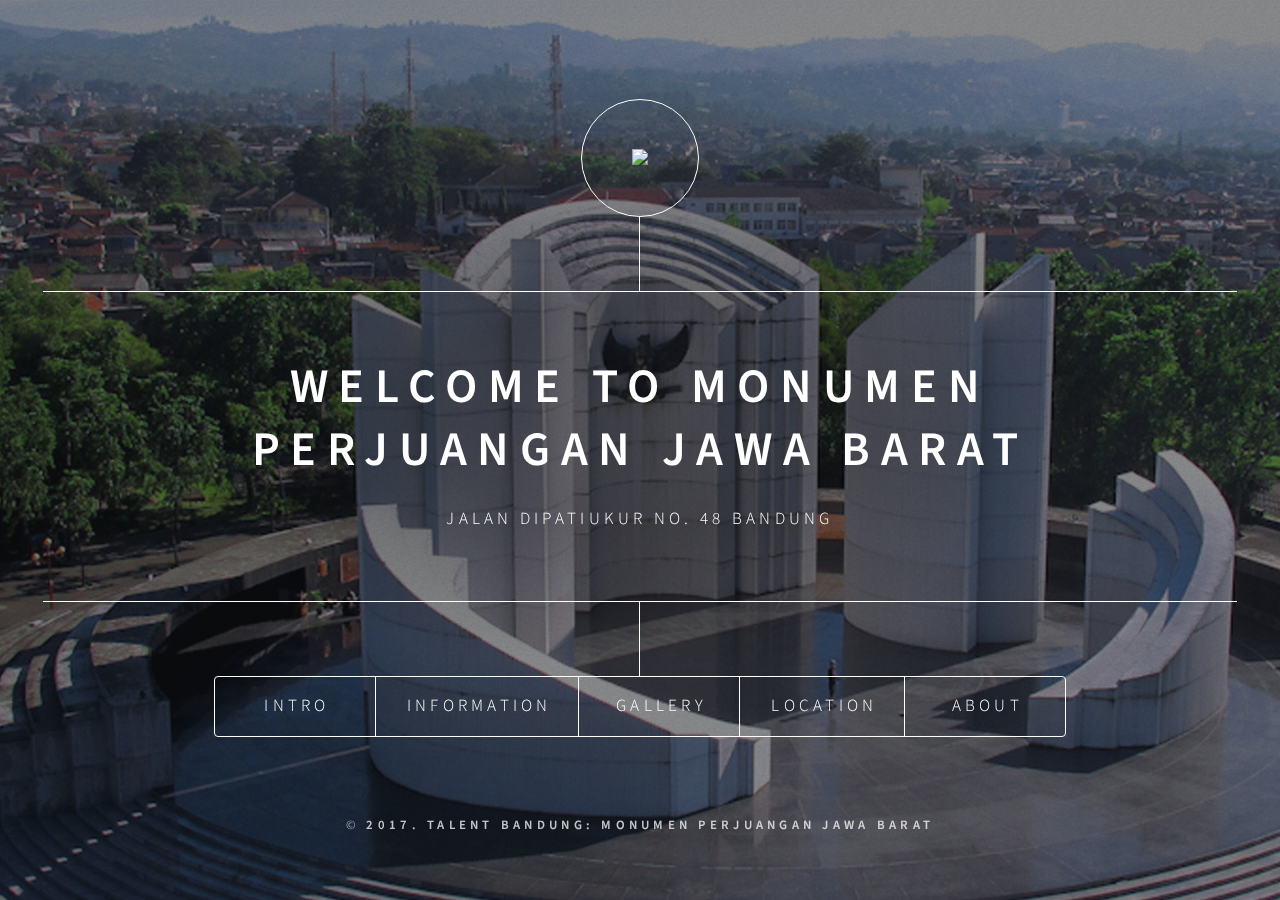
==== commit 0afefda7: "update" ====
--- a/index.html
+++ b/index.html
@@ -1,152 +1,126 @@
 <!DOCTYPE HTML>
 <html>
 	<head>
-		<title>Monumen Perjuangan Jawa Barat</title>
+		<title>Selamat Datang di Monumen Jawa Barat</title>
 		<meta charset="utf-8" />
-		<meta name="viewport" content="width=device-width, initial-scale=1" />
-		<link rel="stylesheet" href="css/style.css" />
-			<!-- Google Webfonts -->
-	<link href='http://fonts.googleapis.com/css?family=Roboto:400,300,100,500' rel='stylesheet' type='text/css'>
-	<link href='http://fonts.googleapis.com/css?family=Roboto+Slab:400,300,100,500' rel='stylesheet' type='text/css'>
+		<meta name="viewport" content="width=device-width, initial-scale=1, user-scalable=no" />
+		<link rel="stylesheet" href="css/main.css" />
+		<!--[if lte IE 9]><link rel="stylesheet" href="css/ie9.css" /><![endif]-->
+		<noscript><link rel="stylesheet" href="css/noscript.css" /></noscript>
 	</head>
 	<body>
 
-		<!-- Header -->
-			<header id="header">
-				<a href="index.html" class="logo"><strong>Talent</strong> Bandung</a>
-				<nav>
-					<a href="#menu">Menu</a>
-				</nav>
-			</header>
+		<!-- Wrapper -->
+			<div id="wrapper">
 
-		<!-- Nav -->
-			<nav id="menu">
-				<ul class="links">
-					<li><a href="index.html">Home </a></li>
-					<li><a href="sejarah.html">Sejarah </a></li>
-					<li><a href="transportasi.html">Transportasi </a></li>
-					<li><a href="lokasi.html">Lokasi </a></li>
-					<li><a href="galeri.html">Galeri </a></li>
-					<li><a href="about.html">About </a></li>
-				</ul>
-			</nav>
+				<!-- Header -->
+					<header id="header">
+						<div class="logo">
+							<img src="img/logo-talentbandung.png" heigt="400px" width="110px">
+						</div>
+						<div class="content">
+							<div class="inner">
+								<h1>Welcome to Monumen Perjuangan Jawa Barat</h1>
+								<p>Jalan Dipatiukur No. 48 Bandung</p>
+							</div>
+						</div>
+						<nav>
+							<ul>
+								<li><a href="#intro">Intro</a></li>
+								<li><a href="#information">Information</a></li>
+								<li><a href="#gallery">Gallery</a></li>
+								<li><a href="#location">Location</a></li>
+								<li><a href="#about">About</a></li>
+							</ul>
+						</nav>
+					</header>
 
-		<!-- Banner -->
-			<section id="banner">
-				<div class="inner">
-					<h1>Selamat Datang di Website <a href="#"><br>Monumen Perjuangan Kota Bandung</a></h1>
-					<ul class="actions">
-						<li><a href="#one" class="button alt scrolly big">Continue</a></li>
-					</ul>
-				</div>
-			</section>
+				<!-- Main -->
+					<div id="main">
 
-		<!-- One -->
-			<article id="one" class="post style1">
-				<div class="image">
-					<img src="img/monumen2.jpg" width="100px" height="300px" />
-				</div>
-				<div class="content">
-					<div class="inner">
-						<header>
-							<h2><a href="sejarah.html">Sejarah Monumen Perjuangan Jawa Barat</a></h2>
-						</header>
-						<p style="text-align:justify">Monumen Perjuangan Rakyat Jawa Barat (Monju) adalah Museum Sejarah Perjuangan Rakyat Jawa Barat, di Tatar Pasundan atau Parahyangan. Monumen diresmikan penggunaanya oleh Gubernur Jawa Barat, Raden Nana Nuriana pada tanggal 23 Agustus 1995.</p>
-						<ul class="actions">
-							<li><a href="sejarah.html" class="button alt">Read More</a></li>
-						</ul>
+						<!-- Intro -->
+							<article id="intro">
+								<h2 class="major">Intro</h2>
+								<span class="image main"><img src="img/monumen1.png" alt=""></span>
+								<p>Monumen Perjuangan Rakyat Jawa Barat merupakan salah satu tempat wisata yang berada di kota Bandung, tepatnya di jalan Dipati Ukur No. 48. Monumen ini dibangun pada tahun 1995 dan didesain oleh Slamet Wirasonjaya (arsitek) dan Sunaryo (perupa). Monumen ini berbentuk bambu runcing yang didesain modern. Bambu runcing merupakan simbol perjuangan rakyat dalam melawan penjajah.</p>
+							</article>
+
+						<!-- Information -->
+							<article id="information">
+								<h2 class="major">Information</h2>
+								<p>Di permukaan bagian dalam monumen ini terdapat relief yang menceritakan sejarah perjuangan rakyat Indonesia, khususnya Jawa Barat. Salah satu yang digambarkan dalam relief ini adalah peristiwa Bandung Lautan Api, dan Pidato Pembelaan Bung Karno pada saat Sidang di Gedung Indonesia Menggugat. Selain itu terdapat pula prasasti berupa puisi dalam bahasa Sunda yang dibuat oleh seorang sastrawan bernama Saini KM.</p>
+								<p>Bagi Anda yang suka fotografi atau sekedar berfoto selfie, Monumen ini akan menjadikan Anda ketagihan untuk mengambil banyak gambar. Selain karena memukaunya warna putih dari monumen ini, pengunjung juga akan dimanjakan dengan banyaknya sudut yang menarik dan artistik. Namun hal tersebut sudah lumrah dilakukan banyak orang.</p>
+								<p>Ada hal lain yang lebih menarik dari sekedar mengambil gambar dengan latar belakang monumen. Jika Anda berkesempatan mengunjungi monumen ini, cobalah masuk ke ruang bawah tanah. Ya, di dalam monumen ini terdapat ruang bawah tanah yang apabila dilihat sepintas dari luar, maka tidak akan terlihat kedua pintu ruangan bawah tanah ini. Apakah isinya gudang peralatan senjata zaman perjuangan melawan penjajah ? Jika Anda punya tebakan seperti itu maka tepat sekali tebakannya.</p>
+								<p>Kebanyakan orang mengetahui monumen ini sebatas permukaan luarnya saja, termasuk warga Bandung sendiri ada yang tidak tahu ketika ditanya apa saja fasilitas yang ada di monumen tersebut. Tepat dibawah Monumen Perjuangan terdapat fasilitas yang bisa diakses oleh pengunjung secara gratis. Apa saja fasilitas itu ? Jawabannya adalah Museum.</p>
+								<span class="image main"><img src="img/monumen3.jpg" height="300px" width="150px" /></span>
+								<p>Museum yang berlokasi dibawah Monumen ini dibagi menjadi 3 ruangan khusus yaitu, Ruang Diorama, Ruang Foto Dokumenter, dan Ruang Pameran Benda Bersejarah.</p>
+								<p>Ruang Diorama ini menggambarkan cerita tentang yang terjadi selama masa perjuangan pada masa penjajahan dan masa mempertahankan kemerdekaan Republik Indonesia. Contohnya adalah gambaran tentang perjuangan Raden Dewi Sartika dalam mendidik perempuan-perempuan di wilayah Bandung. Kemudian Ruang Foto Dokumenter. Ruangan ini berbentuk auditorium yang menampilkan foto-foto Bandung dan sekitarnya pada masa penjajahan dan masa mempertahankan kemerdekaan. Yang terakhir adalah Ruang Pameran Benda Bersejarah. Ruang ini menampilkan benda-benda bersejarah seperti, senjata, seragam tentara masa Hindia Belanda lengkap dengan atributnya, dan lain-lain.</p>
+								<p>Itulah gambaran mengenai Monumen Perjuangan Rakyat Jawa Barat dan Ruang Bawah Tanahnya. Untuk lebih jelas, sebaiknya Anda bergegas untuk pergi ke lokasinya. Monumen dibuka untuk umum dengan jadwal kerja dari Senin – Jum’at. Jangan lupa bawa kamera agar Anda tidak kehilangan momen penting di Monumen. Selamat Mencoba</p>
+								<h2 class="major">Harga Tiket</h2>
+								<p>Untuk harga tiket masuk gratis alias tidak dipungut biaya.</p>
+							</article>
+
+						<!-- Gallery -->
+							<article id="gallery">
+								<h2 class="major">Gallery</h2>
+								<div class="gallerycontainer">
+										
+										<a class="thumbnail" href="img/monumen1.png"><img src="img/monumen1.png" width="300px" height="198px" /><span><img src="img/monumen1.png" width="500px" height="300px"/><br /></span></a>
+										
+										<a class="thumbnail" href="img/monumen2.jpg"><img src="img/monumen2.jpg" width="300px" height="198px" /><span><img src="img/monumen2.jpg" width="500px" height="300px"/><br /></span></a>
+										
+										<br />
+										
+										<a class="thumbnail" href="img/monumen3.jpg"><img src="img/monumen3.jpg" width="300px" height="198px" /><span><img src="img/monumen3.jpg" width="500px" height="300px"/><br /></span></a> 
+										
+										<a class="thumbnail" href="img/monumen4.jpg"><img src="img/monumen4.jpg" width="300px" height="198px" /><span><img src="img/monumen4.jpg" width="500px" height="300px"/><br /></span></a>
+										
+										<br />
+										
+										<a class="thumbnail" href="img/isi1.jpg"><img src="img/isi1.jpg" width="300px" height="198px" /><span><img src="img/isi1.jpg" width="500px" height="300px"/><br /></span></a> 
+										
+										<a class="thumbnail" href="img/isi2.jpg"><img src="img/isi2.jpg" width="300px" height="198px" /><span><img src="img/isi2.jpg" width="500px" height="300px"/><br /></span></a>
+										
+										</div>
+							</article>	
+
+						<!-- Location -->
+							<article id="location">
+								<h2 class="major">Location</h2>
+								<span class="image main"><img src="#" alt="" ></span>
+								<p>Monumen Perjuangan Jawa Barat berada di Jalan Dipatiukur No. 48 Bandung yang tepat berada di depan Universitas Padjajaran Bandung.<br><br> Untuk lebih detailnya bisa dilihat di Google Map di bawah ini.</p>
+								<div class="peta-responsive">
+										<iframe src="https://www.google.com/maps/embed?pb=!1m18!1m12!1m3!1d3960.9760768380047!2d107.61634941431748!3d-6.893464795018839!2m3!1f0!2f0!3f0!3m2!1i1024!2i768!4f13.1!3m3!1m2!1s0x2e68e64d0844175d%3A0xa20639eeeafb5a83!2sMonument+of+West+Javan+Struggle!5e0!3m2!1sen!2sid!4v1510367842814" width="600" height="450" frameborder="0" style="border:0" allowfullscreen></iframe>
+								</div>
+							</article>
+
+						<!-- About -->
+							<article id="about">
+								<h2 class="major">About</h2>
+								<p></p>
+								<ul class="icons">
+									<li><a href="#" class="icon fa-twitter"><span class="label">Twitter</span></a></li>
+									<li><a href="#" class="icon fa-instagram"><span class="label">Instagram</span></a></li>
+									<li><a href="#" class="icon fa-github"><span class="label">Github</span></a></li>
+								</ul>
+							</article>
 					</div>
-					<div class="postnav">
-						<a href="#" class="prev disabled"><span class="icon fa-chevron-up"></span></a>
-						<a href="#two" class="scrolly next"><span class="icon fa-chevron-down"></span></a>
-					</div>
-				</div>
-			</article>
 
-		<!-- Two -->
-			<article id="two" class="post invert style1 alt">
-				<div class="image">
-					<img src="img/transportasi.jpg" alt="" data-position="10% center" />
-				</div>
-				<div class="content">
-					<div class="inner">
-						<header>
-							<h2><a href="transportasi.html">Transportasi menuju Monumen Perjuangan Jawa Barat</a></h2>
-						</header>
-						<p style="text-align:justify">Untuk menuju ke lokasi Monumen Perjuangan Jawa Barat, tentunya banyak sekali yaitu bisa menggunakan Angkutan Umum atau Bis Damri atau Angkutan Online.</p>
-						<ul class="actions">
-							<li><a href="transportasi.html" class="button alt">Read More</a></li>
-						</ul>
-					</div>
-					<div class="postnav">
-						<a href="#one" class="scrolly prev"><span class="icon fa-chevron-up"></span></a>
-						<a href="#three" class="scrolly next"><span class="icon fa-chevron-down"></span></a>
-					</div>
-				</div>
-			</article>
+				<!-- Footer -->
+					<footer id="footer">
+						<p class="copyright">&copy;<strong> 2017. Talent Bandung: Monumen Perjuangan Jawa Barat</strong></p>
+					</footer>
 
-		<!-- Three -->
-			<article id="three" class="post style2">
-				<div class="image">
-					<img src="img/location.png" alt="" data-position="80% center" />
-				</div>
-				<div class="content">
-					<div class="inner">
-						<header>
-							<h2><a href="lokasi.html">Lokasi Monumen Perjuangan Jawa Barat</a></h2>
-						</header>
-						<p style="text-align:justify">Di Jalan Dipati Ukur No. 48, Kota Bandung, tepatnya di Kelurahan Lebak Gede dan Sadang Serang, Kecamatan Coblong terdapat bangunannya berbentuk bambu runcing yang dipadukan dengan gaya arsitektur modern. Lokasinya berada di kawasan terbuka, bergaris bentang lurus antara Gedung Sate dan Lapangan Gasibu, dan di depan Kampus Universitas Padjadjaran (Unpad).</p>
-						<ul class="actions">
-							<li><a href="lokasi.html" class="button alt">Read More</a></li>
-						</ul>
-					</div>
-					<div class="postnav">
-						<a href="#two" class="scrolly prev"><span class="icon fa-chevron-up"></span></a>
-						<a href="#four" class="scrolly next"><span class="icon fa-chevron-down"></span></a>
-					</div>
-				</div>
-			</article>
+			</div>
 
-		<!-- Four -->
-			<article id="four" class="post invert style2 alt">
-				<div class="image">
-					<img src="img/galeri.jpg" alt="" data-position="60% center" />
-				</div>
-				<div class="content">
-					<div class="inner">
-						<header>
-							<h2><a href="galeri.html">Galeri Monumen Perjuangan Jawa Barat</a></h2>
-						</header>
-						<p style="text-align:justify">Silakan klik "Read More" untuk melihat gambar dari Monumen Perjuangan Jawa Barat</p>
-						<ul class="actions">
-							<li><a href="galeri.html" class="button alt">Read More</a></li>
-						</ul>
-					</div>
-					<div class="postnav">
-						<a href="#three" class="scrolly prev"><span class="icon fa-chevron-up"></span></a>
-						<a href="#" class="next disabled"><span class="icon fa-chevron-down"></span></a>
-					</div>
-				</div>
-			</article>
-
-		<!-- Footer -->
-			<footer id="footer">
-					<ul class="icons">
-							<li><a href="https://www.facebook.com/pages/Perjuangan-Rakyat-Jawa-Barat/1672856582978537" class="icon fa-facebook"><span class="label">Facebook</span></a></li>
-							<li><a href="https://www.github.com/widiantoaf" class="icon fa-github"><span class="label">Github</span></a></li>
-							<li><a href="https://www.instagram.com/explore/locations/685348075/monumen-perjuangan-rakyat-jawa-barat/?hl=en" class="icon fa-instagram"><span class="label">Instagram</span></a></li>
-						</ul>
-				<div class="copyright">
-					&copy; 2017 Talent Bandung: <a href="#">Monumen Perjuangan Jawa Barat</a>
-				</div>
-			</footer>
+		<!-- BG -->
+			<div id="bg"></div>
 
 		<!-- Scripts -->
 			<script src="js/jquery.min.js"></script>
-			<script src="js/jquery.scrolly.min.js"></script>
 			<script src="js/skel.min.js"></script>
 			<script src="js/util.js"></script>
-			<script src="js/style.js"></script>
+			<script src="js/main.js"></script>
 
 	</body>
-</html>+</html>
--- a/css/main.css
+++ b/css/main.css
@@ -0,0 +1,1635 @@
+@import url(font-awesome.min.css);
+@import url("https://fonts.googleapis.com/css?family=Source+Sans+Pro:300italic,600italic,300,600");
+
+/*
+	Dimension by HTML5 UP
+	html5up.net | @ajlkn
+	Free for personal and commercial use under the CCA 3.0 license (html5up.net/license)
+*/
+
+/* Reset */
+
+	html, body, div, span, applet, object, iframe, h1, h2, h3, h4, h5, h6, p, blockquote, pre, a, abbr, acronym, address, big, cite, code, del, dfn, em, img, ins, kbd, q, s, samp, small, strike, strong, sub, sup, tt, var, b, u, i, center, dl, dt, dd, ol, ul, li, fieldset, form, label, legend, table, caption, tbody, tfoot, thead, tr, th, td, article, aside, canvas, details, embed, figure, figcaption, footer, header, hgroup, menu, nav, output, ruby, section, summary, time, mark, audio, video {
+		margin: 0;
+		padding: 0;
+		border: 0;
+		font-size: 100%;
+		font: inherit;
+		vertical-align: baseline;
+	}
+
+	article, aside, details, figcaption, figure, footer, header, hgroup, menu, nav, section {
+		display: block;
+	}
+
+	body {
+		line-height: 1;
+	}
+
+	ol, ul {
+		list-style: none;
+	}
+
+	blockquote, q {
+		quotes: none;
+	}
+
+	blockquote:before, blockquote:after, q:before, q:after {
+		content: '';
+		content: none;
+	}
+
+	table {
+		border-collapse: collapse;
+		border-spacing: 0;
+	}
+
+	body {
+		-webkit-text-size-adjust: none;
+	}
+
+/* Box Model */
+
+	*, *:before, *:after {
+		-moz-box-sizing: border-box;
+		-webkit-box-sizing: border-box;
+		box-sizing: border-box;
+	}
+
+/* Basic */
+
+	@-ms-viewport {
+		width: device-width;
+	}
+
+	@media screen and (max-width: 480px) {
+
+		html, body {
+			min-width: 320px;
+		}
+
+	}
+
+	body {
+		background: #1b1f22;
+	}
+
+		body.is-loading *, body.is-loading *:before, body.is-loading *:after, body.is-switching *, body.is-switching *:before, body.is-switching *:after {
+			-moz-animation: none !important;
+			-webkit-animation: none !important;
+			-ms-animation: none !important;
+			animation: none !important;
+			-moz-transition: none !important;
+			-webkit-transition: none !important;
+			-ms-transition: none !important;
+			transition: none !important;
+			-moz-transition-delay: none !important;
+			-webkit-transition-delay: none !important;
+			-ms-transition-delay: none !important;
+			transition-delay: none !important;
+		}
+
+/* Type */
+
+	html {
+		font-size: 16pt;
+	}
+
+		@media screen and (max-width: 1680px) {
+
+			html {
+				font-size: 16pt;
+			}
+
+		}
+
+		@media screen and (max-width: 736px) {
+
+			html {
+				font-size: 14pt;
+			}
+
+		}
+
+		@media screen and (max-width: 360px) {
+
+			html {
+				font-size: 14pt;
+			}
+
+		}
+
+	body, input, select, textarea {
+		color: #ffffff;
+		font-family: "Source Sans Pro", sans-serif;
+		font-weight: 300;
+		font-size: 1rem;
+		line-height: 1.65;
+	}
+
+	a {
+		-moz-transition: color 0.2s ease-in-out, background-color 0.2s ease-in-out, border-bottom-color 0.2s ease-in-out;
+		-webkit-transition: color 0.2s ease-in-out, background-color 0.2s ease-in-out, border-bottom-color 0.2s ease-in-out;
+		-ms-transition: color 0.2s ease-in-out, background-color 0.2s ease-in-out, border-bottom-color 0.2s ease-in-out;
+		transition: color 0.2s ease-in-out, background-color 0.2s ease-in-out, border-bottom-color 0.2s ease-in-out;
+		border-bottom: dotted 1px rgba(255, 255, 255, 0.5);
+		text-decoration: none;
+		color: inherit;
+	}
+
+		a:hover {
+			border-bottom-color: transparent;
+		}
+
+	strong, b {
+		color: #ffffff;
+		font-weight: 600;
+	}
+
+	em, i {
+		font-style: italic;
+	}
+
+	p {
+		margin: 0 0 2rem 0;
+	}
+
+	h1, h2, h3, h4, h5, h6 {
+		color: #ffffff;
+		font-weight: 600;
+		line-height: 1.5;
+		margin: 0 0 1rem 0;
+		text-transform: uppercase;
+		letter-spacing: 0.2rem;
+	}
+
+		h1 a, h2 a, h3 a, h4 a, h5 a, h6 a {
+			color: inherit;
+			text-decoration: none;
+		}
+
+		h1.major, h2.major, h3.major, h4.major, h5.major, h6.major {
+			border-bottom: solid 1px #ffffff;
+			width: -moz-max-content;
+			width: -webkit-max-content;
+			width: -ms-max-content;
+			width: max-content;
+			padding-bottom: 0.5rem;
+			margin: 0 0 2rem 0;
+		}
+
+	h1 {
+		font-size: 2.25rem;
+		line-height: 1.3;
+		letter-spacing: 0.5rem;
+	}
+
+	h2 {
+		font-size: 1.5rem;
+		line-height: 1.4;
+		letter-spacing: 0.5rem;
+	}
+
+	@media screen and (max-width: 736px) {
+
+		h1 {
+			font-size: 1.75rem;
+			line-height: 1.4;
+		}
+
+		h2 {
+			font-size: 1.25em;
+			line-height: 1.5;
+		}
+	}
+
+	sub {
+		font-size: 0.8rem;
+		position: relative;
+		top: 0.5rem;
+	}
+
+	sup {
+		font-size: 0.8rem;
+		position: relative;
+		top: -0.5rem;
+	}
+
+	blockquote {
+		border-left: solid 4px #ffffff;
+		font-style: italic;
+		margin: 0 0 2rem 0;
+		padding: 0.5rem 0 0.5rem 2rem;
+	}
+
+	code {
+		background: rgba(255, 255, 255, 0.075);
+		border-radius: 4px;
+		font-family: "Courier New", monospace;
+		font-size: 0.9rem;
+		margin: 0 0.25rem;
+		padding: 0.25rem 0.65rem;
+	}
+
+	pre {
+		-webkit-overflow-scrolling: touch;
+		font-family: "Courier New", monospace;
+		font-size: 0.9rem;
+		margin: 0 0 2rem 0;
+	}
+
+		pre code {
+			display: block;
+			line-height: 1.75;
+			padding: 1rem 1.5rem;
+			overflow-x: auto;
+		}
+
+	hr {
+		border: 0;
+		border-bottom: solid 1px #ffffff;
+		margin: 2.75rem 0;
+	}
+
+	.align-left {
+		text-align: left;
+	}
+
+	.align-center {
+		text-align: center;
+	}
+
+	.align-right {
+		text-align: right;
+	}
+
+/* Form */
+
+	form {
+		margin: 0 0 2.5rem 0;
+	}
+
+		form .field {
+			margin: 0 0 1.5rem 0;
+		}
+
+			form .field.half {
+				width: 50%;
+				float: left;
+				padding: 0 0 0 0.75rem;
+			}
+
+				form .field.half.first {
+					padding: 0 0.75rem 0 0;
+				}
+
+		form > .actions {
+			margin: 1.875rem 0 0 0 !important;
+		}
+
+		@media screen and (max-width: 736px) {
+
+			form .field {
+				margin: 0 0 1.125rem 0;
+			}
+
+				form .field.half {
+					padding: 0 0 0 0.5625rem;
+				}
+
+					form .field.half.first {
+						padding: 0 0.5625rem 0 0;
+					}
+
+			form > .actions {
+				margin: 1.5rem 0 0 0 !important;
+			}
+
+		}
+
+		@media screen and (max-width: 480px) {
+
+			form .field.half {
+				width: 100%;
+				float: none;
+				padding: 0;
+			}
+
+				form .field.half.first {
+					padding: 0;
+				}
+
+		}
+
+	label {
+		color: #ffffff;
+		display: block;
+		font-size: 0.8rem;
+		font-weight: 300;
+		letter-spacing: 0.2rem;
+		line-height: 1.5;
+		margin: 0 0 1rem 0;
+		text-transform: uppercase;
+	}
+
+	input[type="text"],
+	input[type="password"],
+	input[type="email"],
+	input[type="tel"],
+	select,
+	textarea {
+		-moz-appearance: none;
+		-webkit-appearance: none;
+		-ms-appearance: none;
+		appearance: none;
+		-moz-transition: border-color 0.2s ease-in-out, box-shadow 0.2s ease-in-out, background-color 0.2s ease-in-out;
+		-webkit-transition: border-color 0.2s ease-in-out, box-shadow 0.2s ease-in-out, background-color 0.2s ease-in-out;
+		-ms-transition: border-color 0.2s ease-in-out, box-shadow 0.2s ease-in-out, background-color 0.2s ease-in-out;
+		transition: border-color 0.2s ease-in-out, box-shadow 0.2s ease-in-out, background-color 0.2s ease-in-out;
+		background: transparent;
+		border-radius: 4px;
+		border: solid 1px #ffffff;
+		color: inherit;
+		display: block;
+		outline: 0;
+		padding: 0 1rem;
+		text-decoration: none;
+		width: 100%;
+	}
+
+		input[type="text"]:invalid,
+		input[type="password"]:invalid,
+		input[type="email"]:invalid,
+		input[type="tel"]:invalid,
+		select:invalid,
+		textarea:invalid {
+			box-shadow: none;
+		}
+
+		input[type="text"]:focus,
+		input[type="password"]:focus,
+		input[type="email"]:focus,
+		input[type="tel"]:focus,
+		select:focus,
+		textarea:focus {
+			background: rgba(255, 255, 255, 0.075);
+			border-color: #ffffff;
+			box-shadow: 0 0 0 1px #ffffff;
+		}
+
+	select option {
+		background: #1b1f22;
+		color: #ffffff;
+	}
+
+	.select-wrapper {
+		text-decoration: none;
+		display: block;
+		position: relative;
+	}
+
+		.select-wrapper:before {
+			-moz-osx-font-smoothing: grayscale;
+			-webkit-font-smoothing: antialiased;
+			font-family: FontAwesome;
+			font-style: normal;
+			font-weight: normal;
+			text-transform: none !important;
+		}
+
+		.select-wrapper:before {
+			color: #ffffff;
+			content: '\f107';
+			display: block;
+			height: 2.75rem;
+			line-height: calc(2.75rem + 0em);
+			pointer-events: none;
+			position: absolute;
+			right: 0;
+			text-align: center;
+			top: 0;
+			width: 2.75rem;
+		}
+
+		.select-wrapper select::-ms-expand {
+			display: none;
+		}
+
+	input[type="text"],
+	input[type="password"],
+	input[type="email"],
+	select {
+		height: 2.75rem;
+	}
+
+	textarea {
+		padding: 0.75rem 1rem;
+	}
+
+	input[type="checkbox"],
+	input[type="radio"] {
+		-moz-appearance: none;
+		-webkit-appearance: none;
+		-ms-appearance: none;
+		appearance: none;
+		display: block;
+		float: left;
+		margin-right: -2rem;
+		opacity: 0;
+		width: 1rem;
+		z-index: -1;
+	}
+
+		input[type="checkbox"] + label,
+		input[type="radio"] + label {
+			text-decoration: none;
+			-moz-user-select: none;
+			-webkit-user-select: none;
+			-ms-user-select: none;
+			user-select: none;
+			color: #ffffff;
+			cursor: pointer;
+			display: inline-block;
+			font-size: 0.8rem;
+			font-weight: 300;
+			margin: 0 0 0.5rem 0;
+			padding-left: 2.65rem;
+			padding-right: 0.75rem;
+			position: relative;
+		}
+
+			input[type="checkbox"] + label:before,
+			input[type="radio"] + label:before {
+				-moz-osx-font-smoothing: grayscale;
+				-webkit-font-smoothing: antialiased;
+				font-family: FontAwesome;
+				font-style: normal;
+				font-weight: normal;
+				text-transform: none !important;
+			}
+
+			input[type="checkbox"] + label:before,
+			input[type="radio"] + label:before {
+				-moz-transition: border-color 0.2s ease-in-out, box-shadow 0.2s ease-in-out, background-color 0.2s ease-in-out;
+				-webkit-transition: border-color 0.2s ease-in-out, box-shadow 0.2s ease-in-out, background-color 0.2s ease-in-out;
+				-ms-transition: border-color 0.2s ease-in-out, box-shadow 0.2s ease-in-out, background-color 0.2s ease-in-out;
+				transition: border-color 0.2s ease-in-out, box-shadow 0.2s ease-in-out, background-color 0.2s ease-in-out;
+				border-radius: 4px;
+				border: solid 1px #ffffff;
+				content: '';
+				display: inline-block;
+				height: 1.65rem;
+				left: 0;
+				line-height: calc(1.58125rem + 0em);
+				position: absolute;
+				text-align: center;
+				top: -0.125rem;
+				width: 1.65rem;
+			}
+
+		input[type="checkbox"]:checked + label:before,
+		input[type="radio"]:checked + label:before {
+			background: #ffffff !important;
+			border-color: #ffffff !important;
+			color: #1b1f22;
+			content: '\f00c';
+		}
+
+		input[type="checkbox"]:focus + label:before,
+		input[type="radio"]:focus + label:before {
+			background: rgba(255, 255, 255, 0.075);
+			border-color: #ffffff;
+			box-shadow: 0 0 0 1px #ffffff;
+		}
+
+	input[type="checkbox"] + label:before {
+		border-radius: 4px;
+	}
+
+	input[type="radio"] + label:before {
+		border-radius: 100%;
+	}
+
+	::-webkit-input-placeholder {
+		color: rgba(255, 255, 255, 0.5) !important;
+		opacity: 1.0;
+	}
+
+	:-moz-placeholder {
+		color: rgba(255, 255, 255, 0.5) !important;
+		opacity: 1.0;
+	}
+
+	::-moz-placeholder {
+		color: rgba(255, 255, 255, 0.5) !important;
+		opacity: 1.0;
+	}
+
+	:-ms-input-placeholder {
+		color: rgba(255, 255, 255, 0.5) !important;
+		opacity: 1.0;
+	}
+
+	.formerize-placeholder {
+		color: rgba(255, 255, 255, 0.5) !important;
+		opacity: 1.0;
+	}
+
+/* Box */
+
+	.box {
+		border-radius: 4px;
+		border: solid 1px #ffffff;
+		margin-bottom: 2rem;
+		padding: 1.5em;
+	}
+
+		.box > :last-child,
+		.box > :last-child > :last-child,
+		.box > :last-child > :last-child > :last-child {
+			margin-bottom: 0;
+		}
+
+		.box.alt {
+			border: 0;
+			border-radius: 0;
+			padding: 0;
+		}
+
+/* Icon */
+
+	.icon {
+		text-decoration: none;
+		border-bottom: none;
+		position: relative;
+	}
+
+		.icon:before {
+			-moz-osx-font-smoothing: grayscale;
+			-webkit-font-smoothing: antialiased;
+			font-family: FontAwesome;
+			font-style: normal;
+			font-weight: normal;
+			text-transform: none !important;
+		}
+
+		.icon > .label {
+			display: none;
+		}
+
+/* Image */
+
+	.image {
+		border-radius: 4px;
+		border: 0;
+		display: inline-block;
+		position: relative;
+	}
+
+		.image:before {
+			-moz-pointer-events: none;
+			-webkit-pointer-events: none;
+			-ms-pointer-events: none;
+			pointer-events: none;
+			background-image: url("../../img/overlay.png");
+			background-color: rgba(19, 21, 25, 0.5);
+			border-radius: 4px;
+			content: '';
+			display: block;
+			height: 100%;
+			left: 0;
+			opacity: 0.5;
+			position: absolute;
+			top: 0;
+			width: 100%;
+		}
+
+		.image img {
+			border-radius: 4px;
+			display: block;
+		}
+
+		.image.left, .image.right {
+			max-width: 40%;
+		}
+
+			.image.left img, .image.right img {
+				width: 100%;
+			}
+
+		.image.left {
+			float: left;
+			padding: 0 1.5em 1em 0;
+			top: 0.25em;
+		}
+
+		.image.right {
+			float: right;
+			padding: 0 0 1em 1.5em;
+			top: 0.25em;
+		}
+
+		.image.fit {
+			display: block;
+			margin: 0 0 2rem 0;
+			width: 100%;
+		}
+
+			.image.fit img {
+				width: 100%;
+			}
+
+		.image.main {
+			display: block;
+			margin: 2.5rem 0;
+			width: 100%;
+		}
+
+			.image.main img {
+				width: 100%;
+			}
+
+		@media screen and (max-width: 736px) {
+
+			.image.main {
+				margin: 2rem 0;
+			}
+
+		}
+
+		@media screen and (max-width: 480px) {
+
+			.image.main {
+				margin: 1.5rem 0;
+			}
+
+		}
+
+/* List */
+
+	ol {
+		list-style: decimal;
+		margin: 0 0 2rem 0;
+		padding-left: 1.25em;
+	}
+
+		ol li {
+			padding-left: 0.25em;
+		}
+
+	ul {
+		list-style: disc;
+		margin: 0 0 2rem 0;
+		padding-left: 1em;
+	}
+
+		ul li {
+			padding-left: 0.5em;
+		}
+
+		ul.alt {
+			list-style: none;
+			padding-left: 0;
+		}
+
+			ul.alt li {
+				border-top: solid 1px #ffffff;
+				padding: 0.5em 0;
+			}
+
+				ul.alt li:first-child {
+					border-top: 0;
+					padding-top: 0;
+				}
+
+		ul.icons {
+			cursor: default;
+			list-style: none;
+			padding-left: 0;
+		}
+
+			ul.icons li {
+				display: inline-block;
+				padding: 0 0.75em 0 0;
+			}
+
+				ul.icons li:last-child {
+					padding-right: 0;
+				}
+
+				ul.icons li a {
+					border-radius: 100%;
+					box-shadow: inset 0 0 0 1px #ffffff;
+					display: inline-block;
+					height: 2.25rem;
+					line-height: 2.25rem;
+					text-align: center;
+					width: 2.25rem;
+				}
+
+					ul.icons li a:hover {
+						background-color: rgba(255, 255, 255, 0.075);
+					}
+
+					ul.icons li a:active {
+						background-color: rgba(255, 255, 255, 0.175);
+					}
+
+		ul.actions {
+			cursor: default;
+			list-style: none;
+			padding-left: 0;
+		}
+
+			ul.actions li {
+				display: inline-block;
+				padding: 0 1rem 0 0;
+				vertical-align: middle;
+			}
+
+				ul.actions li:last-child {
+					padding-right: 0;
+				}
+
+			ul.actions.small li {
+				padding: 0 0.5rem 0 0;
+			}
+
+			ul.actions.vertical li {
+				display: block;
+				padding: 1rem 0 0 0;
+			}
+
+				ul.actions.vertical li:first-child {
+					padding-top: 0;
+				}
+
+				ul.actions.vertical li > * {
+					margin-bottom: 0;
+				}
+
+			ul.actions.vertical.small li {
+				padding: 0.5rem 0 0 0;
+			}
+
+				ul.actions.vertical.small li:first-child {
+					padding-top: 0;
+				}
+
+			ul.actions.fit {
+				display: table;
+				margin-left: -1rem;
+				padding: 0;
+				table-layout: fixed;
+				width: calc(100% + 1rem);
+			}
+
+				ul.actions.fit li {
+					display: table-cell;
+					padding: 0 0 0 1rem;
+				}
+
+					ul.actions.fit li > * {
+						margin-bottom: 0;
+					}
+
+				ul.actions.fit.small {
+					margin-left: -0.5rem;
+					width: calc(100% + 0.5rem);
+				}
+
+					ul.actions.fit.small li {
+						padding: 0 0 0 0.5rem;
+					}
+
+			@media screen and (max-width: 480px) {
+
+				ul.actions {
+					margin: 0 0 2rem 0;
+				}
+
+					ul.actions li {
+						padding: 1rem 0 0 0;
+						display: block;
+						text-align: center;
+						width: 100%;
+					}
+
+						ul.actions li:first-child {
+							padding-top: 0;
+						}
+
+						ul.actions li > * {
+							width: 100%;
+							margin: 0 !important;
+						}
+
+							ul.actions li > *.icon:before {
+								margin-left: -2em;
+							}
+
+					ul.actions.small li {
+						padding: 0.5rem 0 0 0;
+					}
+
+						ul.actions.small li:first-child {
+							padding-top: 0;
+						}
+
+			}
+
+	dl {
+		margin: 0 0 2rem 0;
+	}
+
+		dl dt {
+			display: block;
+			font-weight: 600;
+			margin: 0 0 1rem 0;
+		}
+
+		dl dd {
+			margin-left: 2rem;
+		}
+
+/* Table */
+
+	.table-wrapper {
+		-webkit-overflow-scrolling: touch;
+		overflow-x: auto;
+	}
+
+	table {
+		margin: 0 0 2rem 0;
+		width: 100%;
+	}
+
+		table tbody tr {
+			border: solid 1px #ffffff;
+			border-left: 0;
+			border-right: 0;
+		}
+
+			table tbody tr:nth-child(2n + 1) {
+				background-color: rgba(255, 255, 255, 0.075);
+			}
+
+		table td {
+			padding: 0.75em 0.75em;
+		}
+
+		table th {
+			color: #ffffff;
+			font-size: 0.9em;
+			font-weight: 600;
+			padding: 0 0.75em 0.75em 0.75em;
+			text-align: left;
+		}
+
+		table thead {
+			border-bottom: solid 2px #ffffff;
+		}
+
+		table tfoot {
+			border-top: solid 2px #ffffff;
+		}
+
+		table.alt {
+			border-collapse: separate;
+		}
+
+			table.alt tbody tr td {
+				border: solid 1px #ffffff;
+				border-left-width: 0;
+				border-top-width: 0;
+			}
+
+				table.alt tbody tr td:first-child {
+					border-left-width: 1px;
+				}
+
+			table.alt tbody tr:first-child td {
+				border-top-width: 1px;
+			}
+
+			table.alt thead {
+				border-bottom: 0;
+			}
+
+			table.alt tfoot {
+				border-top: 0;
+			}
+
+/* Button */
+
+	input[type="submit"],
+	input[type="reset"],
+	input[type="button"],
+	button,
+	.button {
+		-moz-appearance: none;
+		-webkit-appearance: none;
+		-ms-appearance: none;
+		appearance: none;
+		-moz-transition: background-color 0.2s ease-in-out, color 0.2s ease-in-out;
+		-webkit-transition: background-color 0.2s ease-in-out, color 0.2s ease-in-out;
+		-ms-transition: background-color 0.2s ease-in-out, color 0.2s ease-in-out;
+		transition: background-color 0.2s ease-in-out, color 0.2s ease-in-out;
+		background-color: transparent;
+		border-radius: 4px;
+		border: 0;
+		box-shadow: inset 0 0 0 1px #ffffff;
+		color: #ffffff !important;
+		cursor: pointer;
+		display: inline-block;
+		font-size: 0.8rem;
+		font-weight: 300;
+		height: 2.75rem;
+		letter-spacing: 0.2rem;
+		line-height: 2.75rem;
+		outline: 0;
+		padding: 0 1.25rem 0 1.35rem;
+		text-align: center;
+		text-decoration: none;
+		text-transform: uppercase;
+		white-space: nowrap;
+	}
+
+		input[type="submit"]:hover,
+		input[type="reset"]:hover,
+		input[type="button"]:hover,
+		button:hover,
+		.button:hover {
+			background-color: rgba(255, 255, 255, 0.075);
+		}
+
+		input[type="submit"]:active,
+		input[type="reset"]:active,
+		input[type="button"]:active,
+		button:active,
+		.button:active {
+			background-color: rgba(255, 255, 255, 0.175);
+		}
+
+		input[type="submit"].icon:before,
+		input[type="reset"].icon:before,
+		input[type="button"].icon:before,
+		button.icon:before,
+		.button.icon:before {
+			margin-right: 0.5em;
+		}
+
+		input[type="submit"].fit,
+		input[type="reset"].fit,
+		input[type="button"].fit,
+		button.fit,
+		.button.fit {
+			display: block;
+			margin: 0 0 1rem 0;
+			width: 100%;
+		}
+
+		input[type="submit"].special,
+		input[type="reset"].special,
+		input[type="button"].special,
+		button.special,
+		.button.special {
+			background-color: #ffffff;
+			color: #1b1f22 !important;
+			font-weight: 600;
+		}
+
+		input[type="submit"].disabled, input[type="submit"]:disabled,
+		input[type="reset"].disabled,
+		input[type="reset"]:disabled,
+		input[type="button"].disabled,
+		input[type="button"]:disabled,
+		button.disabled,
+		button:disabled,
+		.button.disabled,
+		.button:disabled {
+			-moz-pointer-events: none;
+			-webkit-pointer-events: none;
+			-ms-pointer-events: none;
+			pointer-events: none;
+			cursor: default;
+			opacity: 0.25;
+		}
+
+	input[type="submit"],
+	input[type="reset"],
+	input[type="button"],
+	button {
+		line-height: calc(2.75rem - 2px);
+	}
+
+/* BG */
+
+	#bg {
+		-moz-transform: scale(1.0);
+		-webkit-transform: scale(1.0);
+		-ms-transform: scale(1.0);
+		transform: scale(1.0);
+		-webkit-backface-visibility: hidden;
+		position: fixed;
+		top: 0;
+		left: 0;
+		width: 100%;
+		height: 100vh;
+		z-index: 1;
+	}
+
+		#bg:before, #bg:after {
+			content: '';
+			display: block;
+			position: absolute;
+			top: 0;
+			left: 0;
+			width: 100%;
+			height: 100%;
+		}
+
+		#bg:before {
+			-moz-transition: background-color 2.5s ease-in-out;
+			-webkit-transition: background-color 2.5s ease-in-out;
+			-ms-transition: background-color 2.5s ease-in-out;
+			transition: background-color 2.5s ease-in-out;
+			-moz-transition-delay: 0.75s;
+			-webkit-transition-delay: 0.75s;
+			-ms-transition-delay: 0.75s;
+			transition-delay: 0.75s;
+			background-image: linear-gradient(to top, rgba(19, 21, 25, 0.5), rgba(19, 21, 25, 0.5)), url("../../img/overlay.png");
+			background-size: auto, 256px 256px;
+			background-position: center, center;
+			background-repeat: no-repeat, repeat;
+			z-index: 2;
+		}
+
+		#bg:after {
+			-moz-transform: scale(1.125);
+			-webkit-transform: scale(1.125);
+			-ms-transform: scale(1.125);
+			transform: scale(1.125);
+			-moz-transition: -moz-transform 0.325s ease-in-out, -moz-filter 0.325s ease-in-out;
+			-webkit-transition: -webkit-transform 0.325s ease-in-out, -webkit-filter 0.325s ease-in-out;
+			-ms-transition: -ms-transform 0.325s ease-in-out, -ms-filter 0.325s ease-in-out;
+			transition: transform 0.325s ease-in-out, filter 0.325s ease-in-out;
+			background-image: url("../../img/monumen2.jpg");
+			background-position: center;
+			background-size: cover;
+			background-repeat: no-repeat;
+			z-index: 1;
+		}
+
+		body.is-article-visible #bg:after {
+			-moz-transform: scale(1.0825);
+			-webkit-transform: scale(1.0825);
+			-ms-transform: scale(1.0825);
+			transform: scale(1.0825);
+			-moz-filter: blur(0.2rem);
+			-webkit-filter: blur(0.2rem);
+			-ms-filter: blur(0.2rem);
+			filter: blur(0.2rem);
+		}
+
+		body.is-loading #bg:before {
+			background-color: #000000;
+		}
+
+/* Wrapper */
+
+	#wrapper {
+		display: -moz-flex;
+		display: -webkit-flex;
+		display: -ms-flex;
+		display: flex;
+		-moz-flex-direction: column;
+		-webkit-flex-direction: column;
+		-ms-flex-direction: column;
+		flex-direction: column;
+		-moz-align-items: center;
+		-webkit-align-items: center;
+		-ms-align-items: center;
+		align-items: center;
+		-moz-justify-content: space-between;
+		-webkit-justify-content: space-between;
+		-ms-justify-content: space-between;
+		justify-content: space-between;
+		position: relative;
+		min-height: 100vh;
+		width: 100%;
+		padding: 4rem 2rem;
+		z-index: 3;
+	}
+
+		#wrapper:before {
+			content: '';
+			display: block;
+		}
+
+		@media screen and (max-width: 1680px) {
+
+			#wrapper {
+				padding: 3rem 2rem;
+			}
+
+		}
+
+		@media screen and (max-width: 736px) {
+
+			#wrapper {
+				padding: 2rem 1rem;
+			}
+
+		}
+
+		@media screen and (max-width: 480px) {
+
+			#wrapper {
+				padding: 1rem;
+			}
+
+		}
+
+/* Header */
+
+	#header {
+		display: -moz-flex;
+		display: -webkit-flex;
+		display: -ms-flex;
+		display: flex;
+		-moz-flex-direction: column;
+		-webkit-flex-direction: column;
+		-ms-flex-direction: column;
+		flex-direction: column;
+		-moz-align-items: center;
+		-webkit-align-items: center;
+		-ms-align-items: center;
+		align-items: center;
+		-moz-transition: -moz-transform 0.325s ease-in-out, -moz-filter 0.325s ease-in-out, opacity 0.325s ease-in-out;
+		-webkit-transition: -webkit-transform 0.325s ease-in-out, -webkit-filter 0.325s ease-in-out, opacity 0.325s ease-in-out;
+		-ms-transition: -ms-transform 0.325s ease-in-out, -ms-filter 0.325s ease-in-out, opacity 0.325s ease-in-out;
+		transition: transform 0.325s ease-in-out, filter 0.325s ease-in-out, opacity 0.325s ease-in-out;
+		background-image: -moz-radial-gradient(rgba(0, 0, 0, 0.25) 25%, transparent 55%);
+		background-image: -webkit-radial-gradient(rgba(0, 0, 0, 0.25) 25%, transparent 55%);
+		background-image: -ms-radial-gradient(rgba(0, 0, 0, 0.25) 25%, transparent 55%);
+		background-image: radial-gradient(rgba(0, 0, 0, 0.25) 25%, transparent 55%);
+		max-width: 100%;
+		text-align: center;
+	}
+
+		#header > * {
+			-moz-transition: opacity 0.325s ease-in-out;
+			-webkit-transition: opacity 0.325s ease-in-out;
+			-ms-transition: opacity 0.325s ease-in-out;
+			transition: opacity 0.325s ease-in-out;
+			position: relative;
+			margin-top: 3.5rem;
+		}
+
+			#header > *:before {
+				content: '';
+				display: block;
+				position: absolute;
+				top: calc(-3.5rem - 1px);
+				left: calc(50% - 1px);
+				width: 1px;
+				height: calc(3.5rem + 1px);
+				background: #ffffff;
+			}
+
+		#header > :first-child {
+			margin-top: 0;
+		}
+
+			#header > :first-child:before {
+				display: none;
+			}
+
+		#header .logo {
+			width: 5.5rem;
+			height: 5.5rem;
+			line-height: 5.5rem;
+			border: solid 1px #ffffff;
+			border-radius: 100%;
+		}
+
+			#header .logo .icon:before {
+				font-size: 2rem;
+			}
+
+		#header .content {
+			border-style: solid;
+			border-color: #ffffff;
+			border-top-width: 1px;
+			border-bottom-width: 1px;
+			max-width: 100%;
+		}
+
+			#header .content .inner {
+				-moz-transition: max-height 0.75s ease, padding 0.75s ease, opacity 0.325s ease-in-out;
+				-webkit-transition: max-height 0.75s ease, padding 0.75s ease, opacity 0.325s ease-in-out;
+				-ms-transition: max-height 0.75s ease, padding 0.75s ease, opacity 0.325s ease-in-out;
+				transition: max-height 0.75s ease, padding 0.75s ease, opacity 0.325s ease-in-out;
+				-moz-transition-delay: 0.25s;
+				-webkit-transition-delay: 0.25s;
+				-ms-transition-delay: 0.25s;
+				transition-delay: 0.25s;
+				padding: 3rem 2rem;
+				max-height: 40rem;
+				overflow: hidden;
+			}
+
+				#header .content .inner > :last-child {
+					margin-bottom: 0;
+				}
+
+			#header .content p {
+				text-transform: uppercase;
+				letter-spacing: 0.2rem;
+				font-size: 0.8rem;
+				line-height: 2;
+			}
+
+		#header nav ul {
+			display: -moz-flex;
+			display: -webkit-flex;
+			display: -ms-flex;
+			display: flex;
+			margin-bottom: 0;
+			list-style: none;
+			padding-left: 0;
+			border: solid 1px #ffffff;
+			border-radius: 4px;
+		}
+
+			#header nav ul li {
+				padding-left: 0;
+				border-left: solid 1px #ffffff;
+			}
+
+				#header nav ul li:first-child {
+					border-left: 0;
+				}
+
+				#header nav ul li a {
+					display: block;
+					min-width: 7.5rem;
+					height: 2.75rem;
+					line-height: 2.75rem;
+					padding: 0 1.25rem 0 1.45rem;
+					text-transform: uppercase;
+					letter-spacing: 0.2rem;
+					font-size: 0.8rem;
+					border-bottom: 0;
+				}
+
+					#header nav ul li a:hover {
+						background-color: rgba(255, 255, 255, 0.075);
+					}
+
+					#header nav ul li a:active {
+						background-color: rgba(255, 255, 255, 0.175);
+					}
+
+		#header nav.use-middle:after {
+			content: '';
+			display: block;
+			position: absolute;
+			top: 0;
+			left: calc(50% - 1px);
+			width: 1px;
+			height: 100%;
+			background: #ffffff;
+		}
+
+		#header nav.use-middle ul li.is-middle {
+			border-left: 0;
+		}
+
+		body.is-article-visible #header {
+			-moz-transform: scale(0.95);
+			-webkit-transform: scale(0.95);
+			-ms-transform: scale(0.95);
+			transform: scale(0.95);
+			-moz-filter: blur(0.1rem);
+			-webkit-filter: blur(0.1rem);
+			-ms-filter: blur(0.1rem);
+			filter: blur(0.1rem);
+			opacity: 0;
+		}
+
+		body.is-loading #header {
+			-moz-filter: blur(0.125rem);
+			-webkit-filter: blur(0.125rem);
+			-ms-filter: blur(0.125rem);
+			filter: blur(0.125rem);
+		}
+
+			body.is-loading #header > * {
+				opacity: 0;
+			}
+
+			body.is-loading #header .content .inner {
+				max-height: 0;
+				padding-top: 0;
+				padding-bottom: 0;
+				opacity: 0;
+			}
+
+		@media screen and (max-width: 980px) {
+
+			#header .content p br {
+				display: none;
+			}
+
+		}
+
+		@media screen and (max-width: 736px) {
+
+			#header > * {
+				margin-top: 2rem;
+			}
+
+				#header > *:before {
+					top: calc(-2rem - 1px);
+					height: calc(2rem + 1px);
+				}
+
+			#header .logo {
+				width: 4.75rem;
+				height: 4.75rem;
+				line-height: 4.75rem;
+			}
+
+				#header .logo .icon:before {
+					font-size: 1.75rem;
+				}
+
+			#header .content .inner {
+				padding: 2.5rem 1rem;
+			}
+
+			#header .content p {
+				line-height: 1.875;
+			}
+
+		}
+
+		@media screen and (max-width: 480px) {
+
+			#header {
+				padding: 1.5rem 0;
+			}
+
+				#header .content .inner {
+					padding: 2.5rem 0;
+				}
+
+				#header nav ul {
+					-moz-flex-direction: column;
+					-webkit-flex-direction: column;
+					-ms-flex-direction: column;
+					flex-direction: column;
+					min-width: 10rem;
+					max-width: 100%;
+				}
+
+					#header nav ul li {
+						border-left: 0;
+						border-top: solid 1px #ffffff;
+					}
+
+						#header nav ul li:first-child {
+							border-top: 0;
+						}
+
+						#header nav ul li a {
+							height: 3rem;
+							line-height: 3rem;
+							min-width: 0;
+							width: 100%;
+						}
+
+				#header nav.use-middle:after {
+					display: none;
+				}
+
+		}
+
+/* Main */
+
+	#main {
+		-moz-flex-grow: 1;
+		-webkit-flex-grow: 1;
+		-ms-flex-grow: 1;
+		flex-grow: 1;
+		-moz-flex-shrink: 1;
+		-webkit-flex-shrink: 1;
+		-ms-flex-shrink: 1;
+		flex-shrink: 1;
+		display: -moz-flex;
+		display: -webkit-flex;
+		display: -ms-flex;
+		display: flex;
+		-moz-align-items: center;
+		-webkit-align-items: center;
+		-ms-align-items: center;
+		align-items: center;
+		-moz-justify-content: center;
+		-webkit-justify-content: center;
+		-ms-justify-content: center;
+		justify-content: center;
+		-moz-flex-direction: column;
+		-webkit-flex-direction: column;
+		-ms-flex-direction: column;
+		flex-direction: column;
+		position: relative;
+		max-width: 100%;
+		z-index: 3;
+	}
+
+		#main article {
+			-moz-transform: translateY(0.25rem);
+			-webkit-transform: translateY(0.25rem);
+			-ms-transform: translateY(0.25rem);
+			transform: translateY(0.25rem);
+			-moz-transition: opacity 0.325s ease-in-out, -moz-transform 0.325s ease-in-out;
+			-webkit-transition: opacity 0.325s ease-in-out, -webkit-transform 0.325s ease-in-out;
+			-ms-transition: opacity 0.325s ease-in-out, -ms-transform 0.325s ease-in-out;
+			transition: opacity 0.325s ease-in-out, transform 0.325s ease-in-out;
+			padding: 4.5rem 2.5rem 1.5rem 2.5rem ;
+			position: relative;
+			width: 40rem;
+			max-width: 100%;
+			background-color: rgba(27, 31, 34, 0.85);
+			border-radius: 4px;
+			opacity: 0;
+		}
+
+			#main article.active {
+				-moz-transform: translateY(0);
+				-webkit-transform: translateY(0);
+				-ms-transform: translateY(0);
+				transform: translateY(0);
+				opacity: 1;
+			}
+
+			#main article .close {
+				display: block;
+				position: absolute;
+				top: 0;
+				right: 0;
+				width: 4rem;
+				height: 4rem;
+				cursor: pointer;
+				text-indent: 4rem;
+				overflow: hidden;
+				white-space: nowrap;
+			}
+
+				#main article .close:before {
+					-moz-transition: background-color 0.2s ease-in-out;
+					-webkit-transition: background-color 0.2s ease-in-out;
+					-ms-transition: background-color 0.2s ease-in-out;
+					transition: background-color 0.2s ease-in-out;
+					content: '';
+					display: block;
+					position: absolute;
+					top: 0.75rem;
+					left: 0.75rem;
+					width: 2.5rem;
+					height: 2.5rem;
+					border-radius: 100%;
+					background-position: center;
+					background-image: url("data:image/svg+xml;charset=utf8,%3Csvg xmlns='http://www.w3.org/2000/svg' xmlns:xlink='http://www.w3.org/1999/xlink' width='20px' height='20px' viewBox='0 0 20 20' zoomAndPan='disable'%3E%3Cstyle%3Eline %7B stroke: %23ffffff%3B stroke-width: 1%3B %7D%3C/style%3E%3Cline x1='2' y1='2' x2='18' y2='18' /%3E%3Cline x1='18' y1='2' x2='2' y2='18' /%3E%3C/svg%3E");
+					background-size: 20px 20px;
+					background-repeat: no-repeat;
+				}
+
+				#main article .close:hover:before {
+					background-color: rgba(255, 255, 255, 0.075);
+				}
+
+				#main article .close:active:before {
+					background-color: rgba(255, 255, 255, 0.175);
+				}
+
+		@media screen and (max-width: 736px) {
+
+			#main article {
+				padding: 3.5rem 2rem 0.5rem 2rem ;
+			}
+
+				#main article .close:before {
+					top: 0.875rem;
+					left: 0.875rem;
+					width: 2.25rem;
+					height: 2.25rem;
+					background-size: 14px 14px;
+				}
+
+		}
+
+		@media screen and (max-width: 480px) {
+
+			#main article {
+				padding: 3rem 1.5rem 0.5rem 1.5rem ;
+			}
+
+		}
+
+/* Footer */
+
+	#footer {
+		-moz-transition: -moz-transform 0.325s ease-in-out, -moz-filter 0.325s ease-in-out, opacity 0.325s ease-in-out;
+		-webkit-transition: -webkit-transform 0.325s ease-in-out, -webkit-filter 0.325s ease-in-out, opacity 0.325s ease-in-out;
+		-ms-transition: -ms-transform 0.325s ease-in-out, -ms-filter 0.325s ease-in-out, opacity 0.325s ease-in-out;
+		transition: transform 0.325s ease-in-out, filter 0.325s ease-in-out, opacity 0.325s ease-in-out;
+		width: 100%;
+		max-width: 100%;
+		margin-top: 2rem;
+		text-align: center;
+	}
+
+		#footer .copyright {
+			letter-spacing: 0.2rem;
+			font-size: 0.6rem;
+			opacity: 0.75;
+			margin-bottom: 0;
+			text-transform: uppercase;
+		}
+
+		body.is-article-visible #footer {
+			-moz-transform: scale(0.95);
+			-webkit-transform: scale(0.95);
+			-ms-transform: scale(0.95);
+			transform: scale(0.95);
+			-moz-filter: blur(0.1rem);
+			-webkit-filter: blur(0.1rem);
+			-ms-filter: blur(0.1rem);
+			filter: blur(0.1rem);
+			opacity: 0;
+		}
+
+		body.is-loading #footer {
+			opacity: 0;
+		}
+
+		/*CSS PETA RESPONSIVE */
+		.peta-responsive{
+    	overflow:hidden;
+    	padding-bottom:56.25%;
+    	position:relative;
+    	height:0;
+		}
+		
+		.peta-responsive iframe {
+    	left:0;
+    	top:0;
+    	height:100%;
+    	width:100%;
+    	position:absolute;
+		}
+		
+		.gallerycontainer{
+			position: center;
+			}
+			
+			.thumbnail img{
+			border: 1px solid rgb(0, 0, 0);
+			margin: 0 5px 5px 0;
+			}
+			
+			.thumbnail:hover{
+			background-color: transparent;
+			}
+			
+			.thumbnail:hover img{
+			border: 1px solid blue;
+			}
+			
+			.thumbnail span{ 
+			position: absolute;
+			background-color: rgb(138, 138, 138);
+			padding: 5px;
+			left: -1000px;
+			border: 1px dashed gray;
+			visibility: hidden;
+			color: black;
+			text-decoration: none;
+			}
+			
+			.thumbnail span img{ 
+			border-width: 0;
+			padding: 2px;
+			}
+			
+			.thumbnail:hover span{ 
+			visibility: visible;
+			top: 0;
+			left: 230px; 
+			z-index: 50;
+			}
+			
+			--- a/css/ie9.css
+++ b/css/ie9.css
@@ -0,0 +1,35 @@
+/*
+	Dimension by HTML5 UP
+	html5up.net | @ajlkn
+	Free for personal and commercial use under the CCA 3.0 license (html5up.net/license)
+*/
+
+/* BG */
+
+	#bg:before {
+		background: rgba(19, 21, 25, 0.5);
+	}
+
+/* Header */
+
+	#header .logo {
+		margin: 0 auto;
+	}
+
+	#header .content {
+		display: inline-block;
+	}
+
+	#header nav ul {
+		display: inline-block;
+	}
+
+		#header nav ul li {
+			display: inline-block;
+		}
+
+/* Main */
+
+	#main article {
+		margin: 0 auto;
+	}--- a/css/noscript.css
+++ b/css/noscript.css
@@ -0,0 +1,12 @@
+/*
+	Dimension by HTML5 UP
+	html5up.net | @ajlkn
+	Free for personal and commercial use under the CCA 3.0 license (html5up.net/license)
+*/
+
+/* Main */
+
+	#main article {
+		opacity: 1;
+		margin: 4rem 0 0 0;
+	}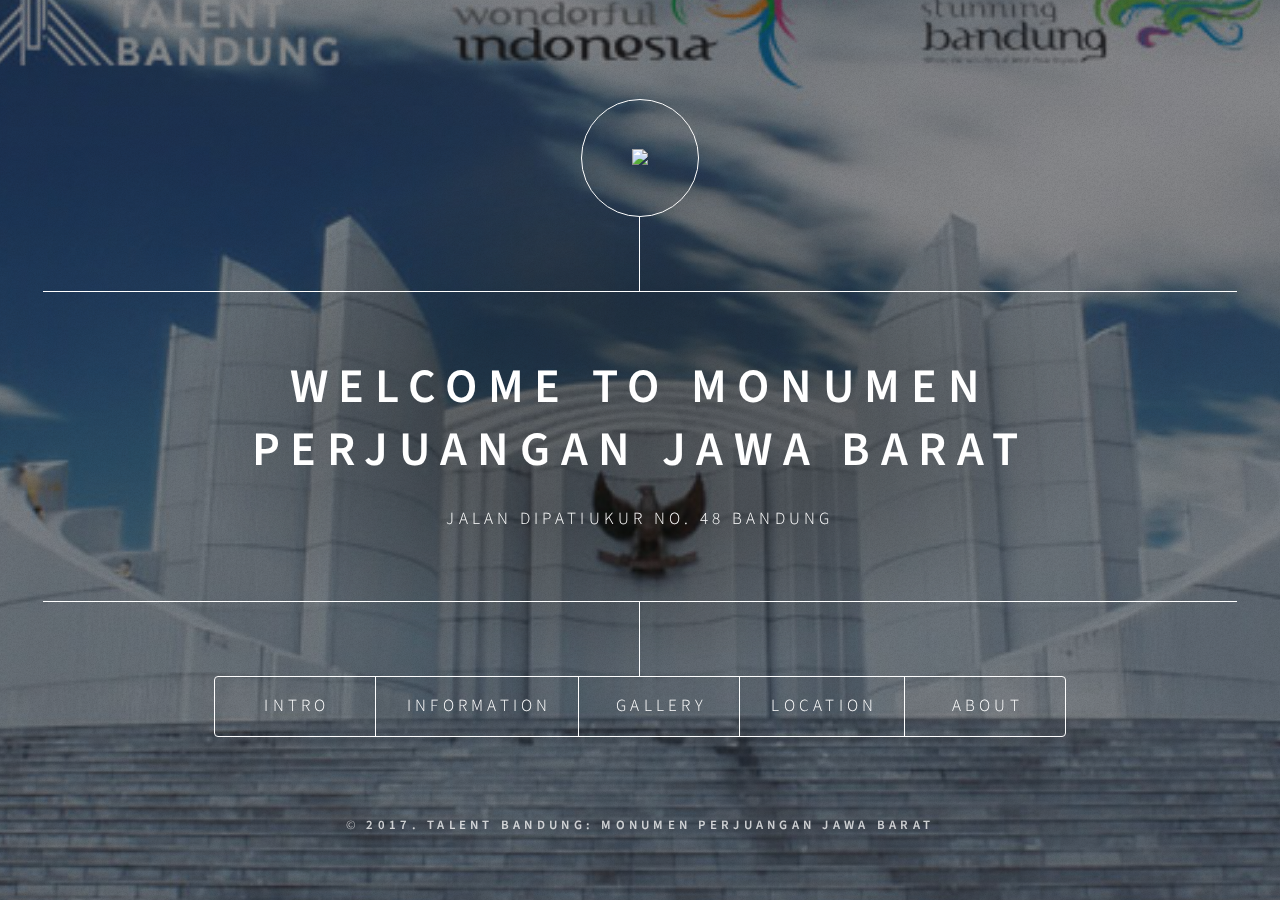
==== commit 3afa187a: "changed" ====
--- a/index.html
+++ b/index.html
@@ -99,9 +99,10 @@
 								<h2 class="major">About</h2>
 								<p></p>
 								<ul class="icons">
-									<li><a href="#" class="icon fa-twitter"><span class="label">Twitter</span></a></li>
-									<li><a href="#" class="icon fa-instagram"><span class="label">Instagram</span></a></li>
-									<li><a href="#" class="icon fa-github"><span class="label">Github</span></a></li>
+									<li><a href="https://www.twitter.com/widiantoaf" class="icon fa-twitter"><span class="label">Twitter</span></a></li>
+									<li><a href="https://www.instagram.com/widiantoaf" class="icon fa-instagram"><span class="label">Instagram</span></a></li>
+									<li><a href="https://plus.google.com/u/0/114096352882753199287" class="icon fa-google-plus"><span class="label">Google</span></a></li>
+									<li><a href="https://www.github.com/widiantoaf" class="icon fa-github"><span class="label">Github</span></a></li>
 								</ul>
 							</article>
 					</div>
--- a/css/main.css
+++ b/css/main.css
@@ -1074,7 +1074,7 @@
 			-webkit-transition: -webkit-transform 0.325s ease-in-out, -webkit-filter 0.325s ease-in-out;
 			-ms-transition: -ms-transform 0.325s ease-in-out, -ms-filter 0.325s ease-in-out;
 			transition: transform 0.325s ease-in-out, filter 0.325s ease-in-out;
-			background-image: url("../../img/monumen2.jpg");
+			background-image: url("../../img/monumen1.jpg"), url("../../img/monumen2.jpg"), url("../../img/monumen3.jpg");
 			background-position: center;
 			background-size: cover;
 			background-repeat: no-repeat;
